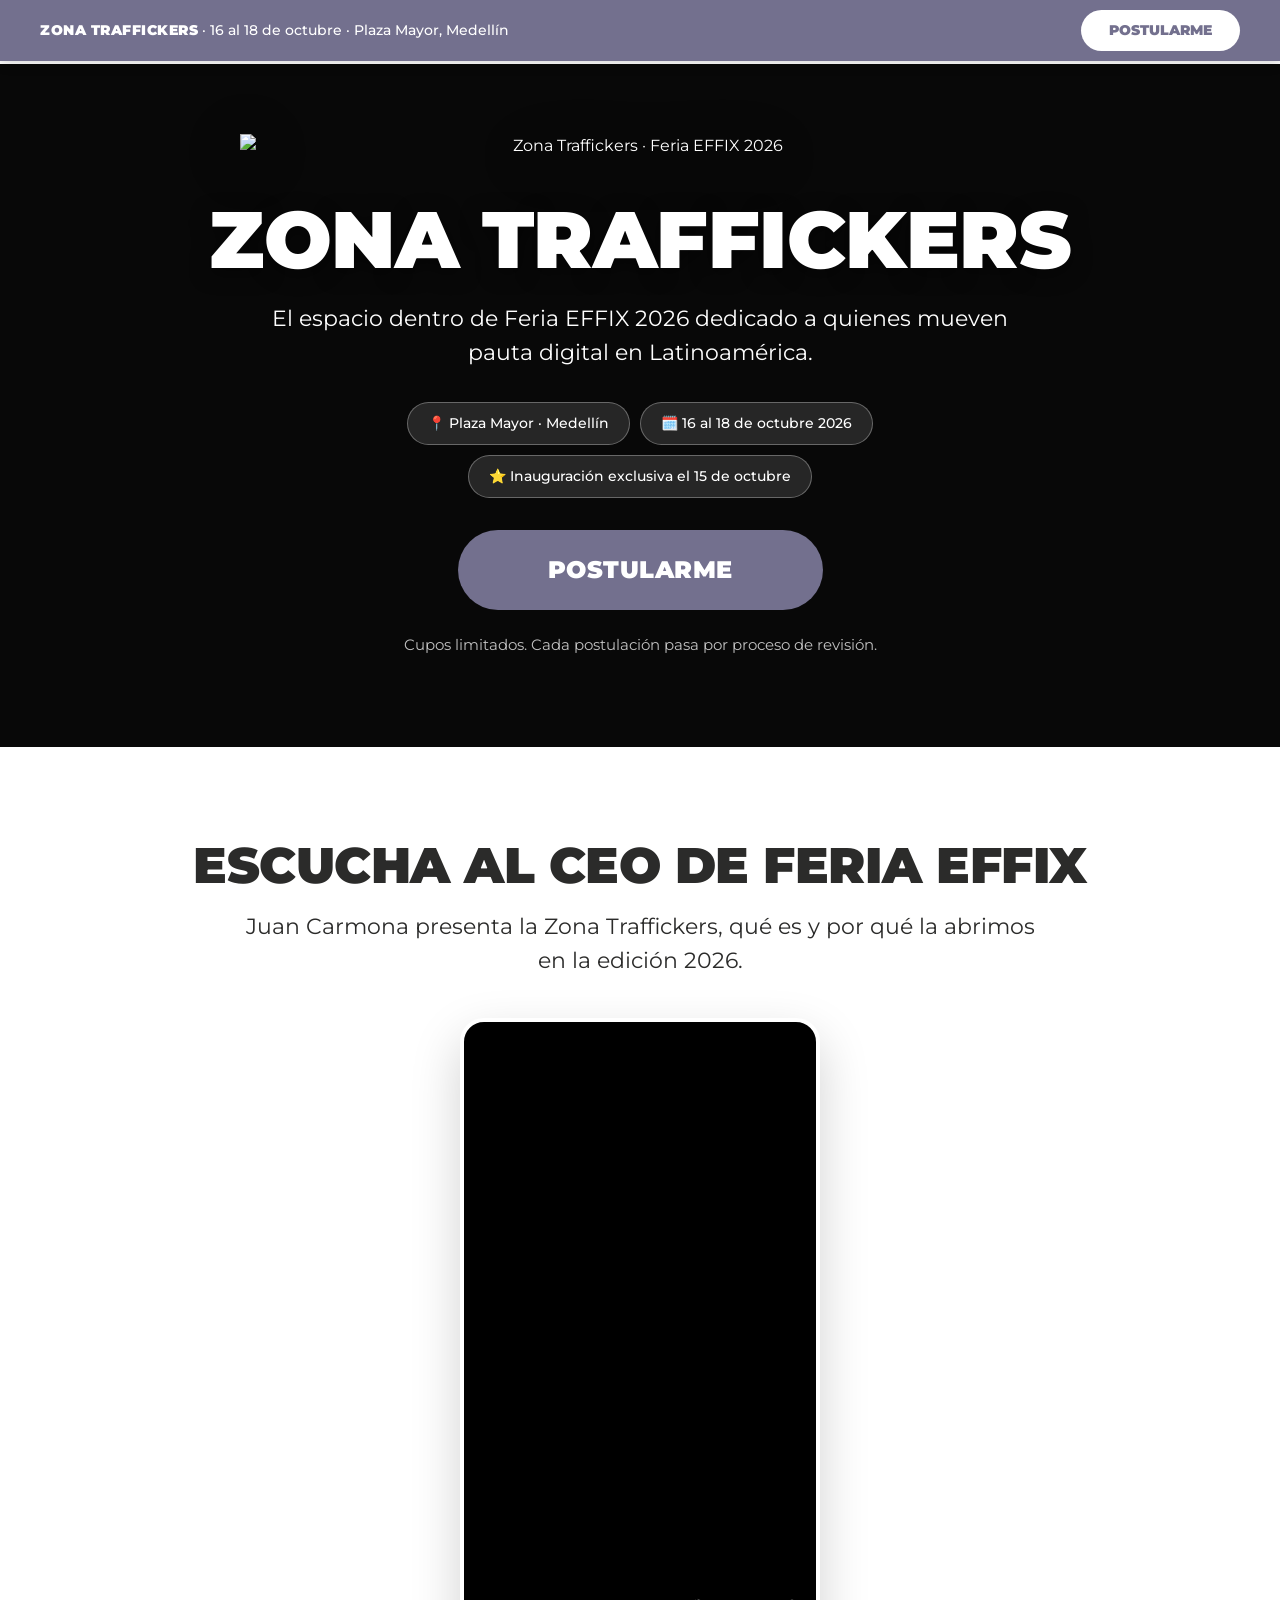
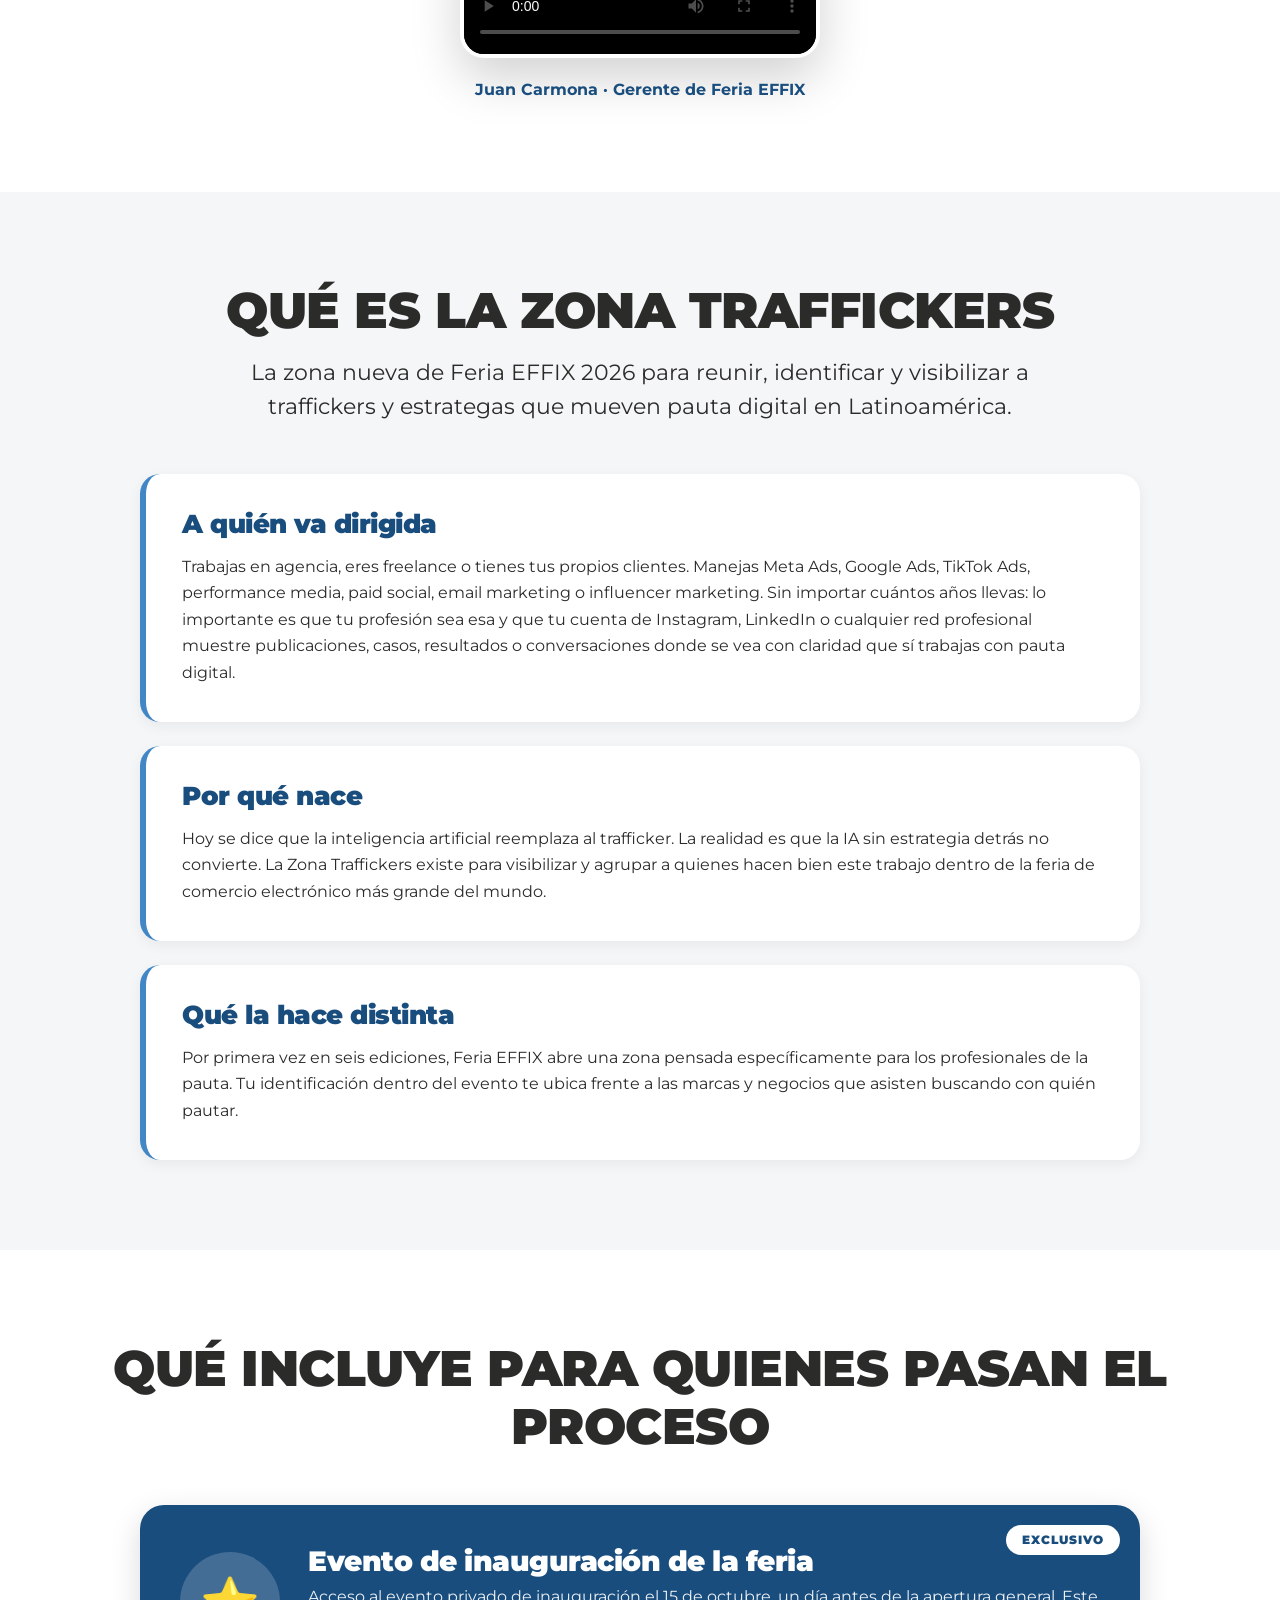
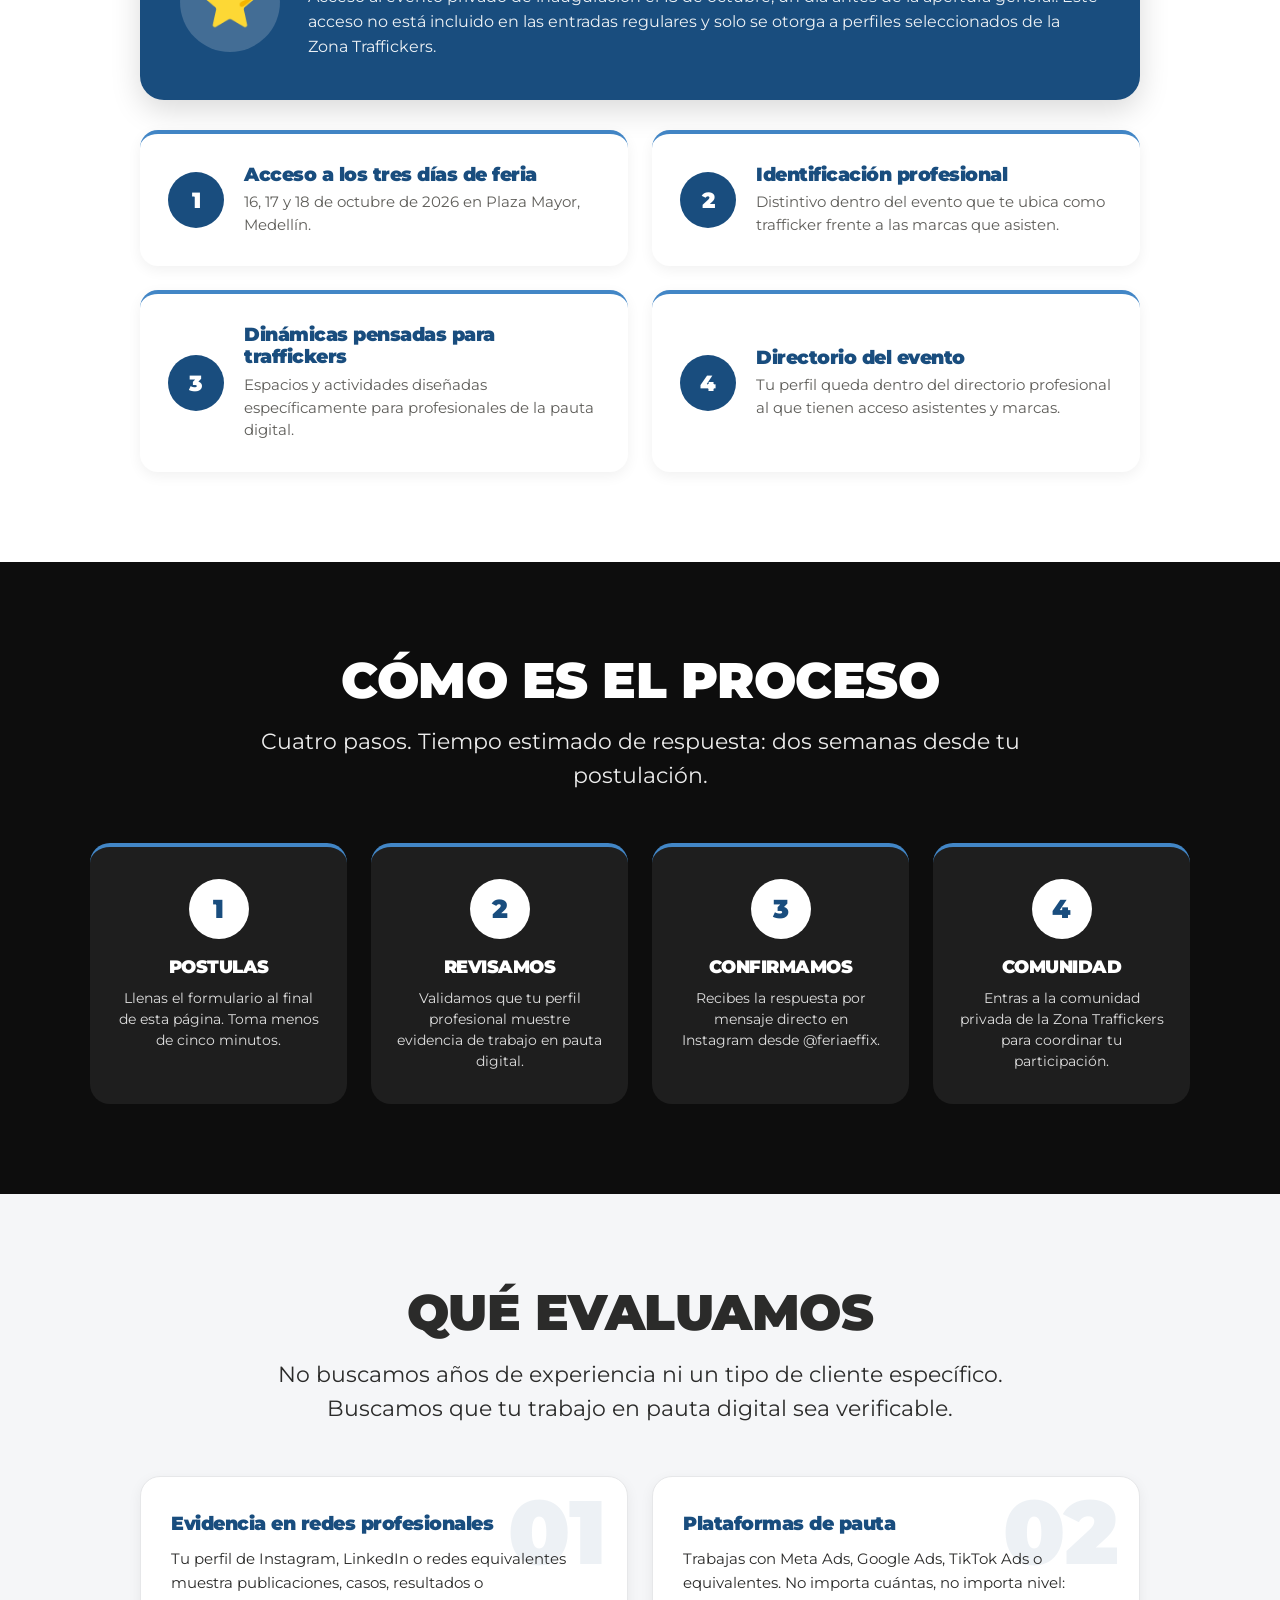
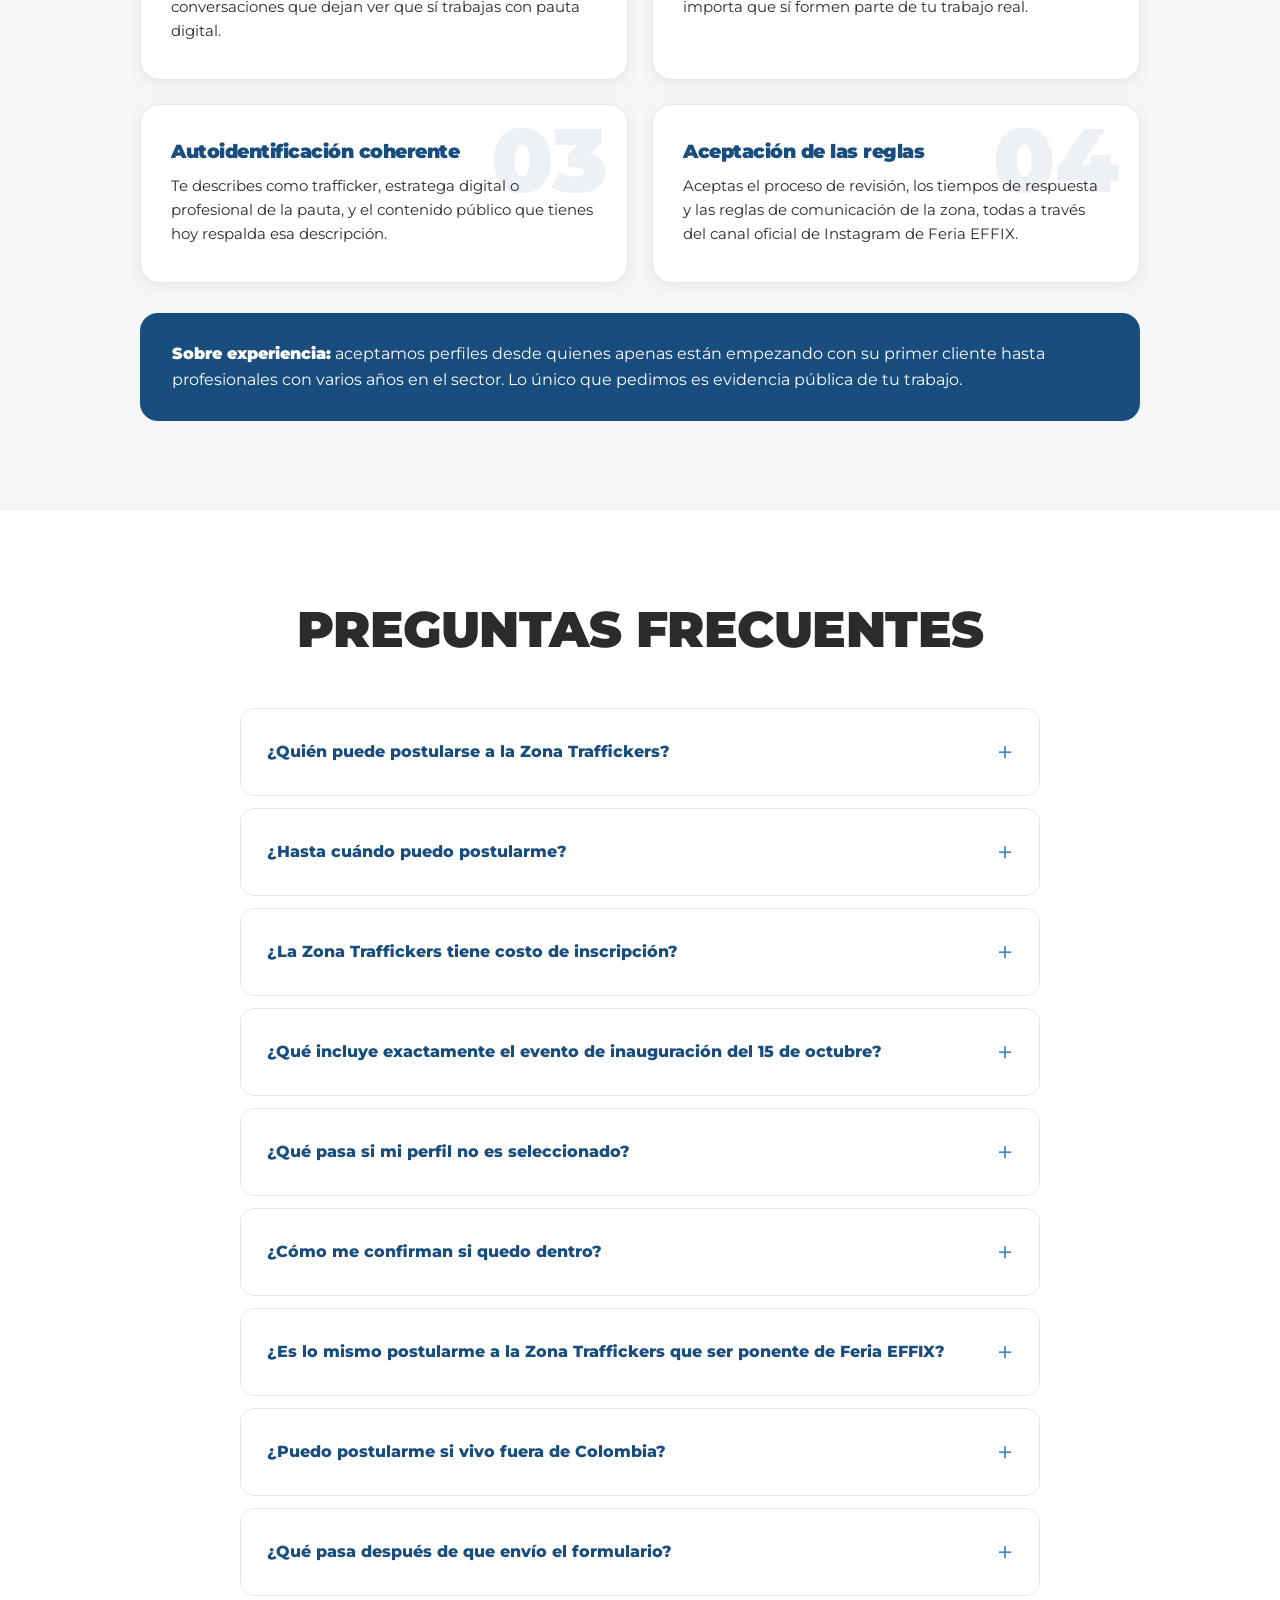
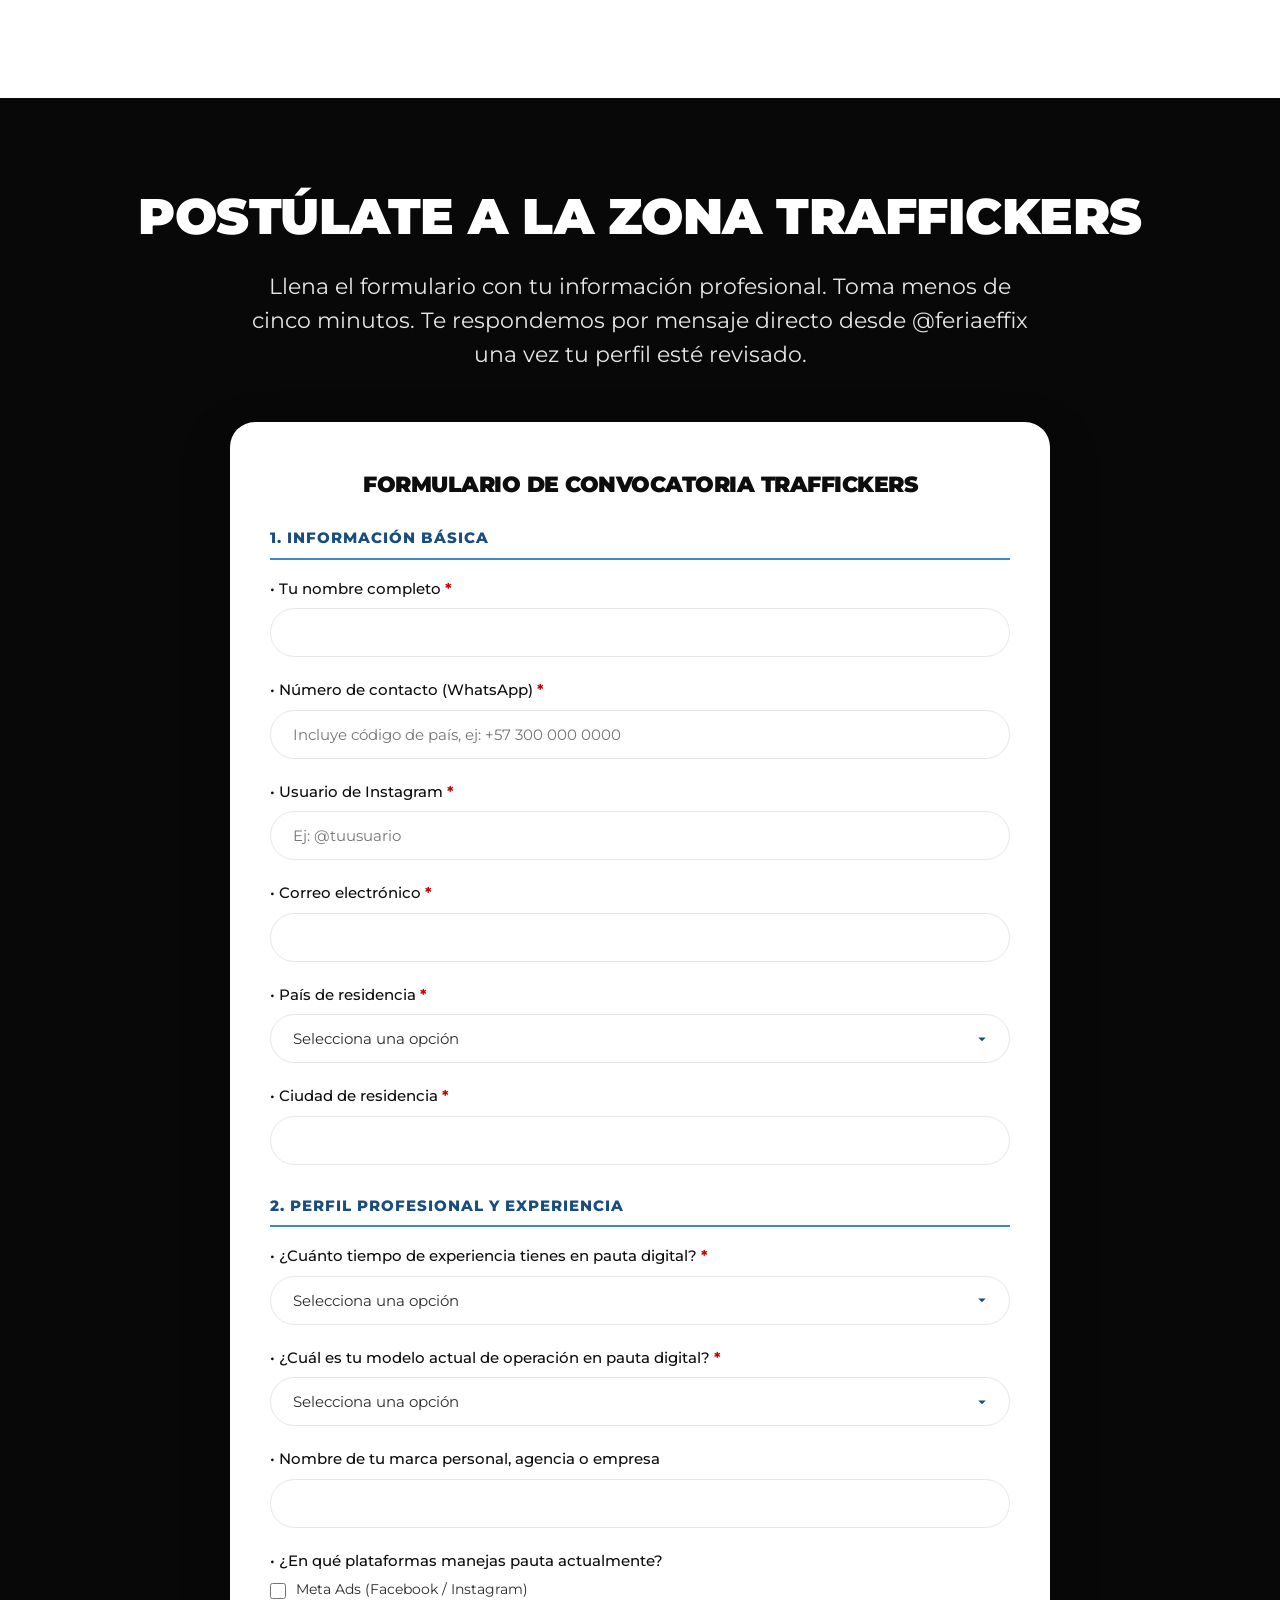
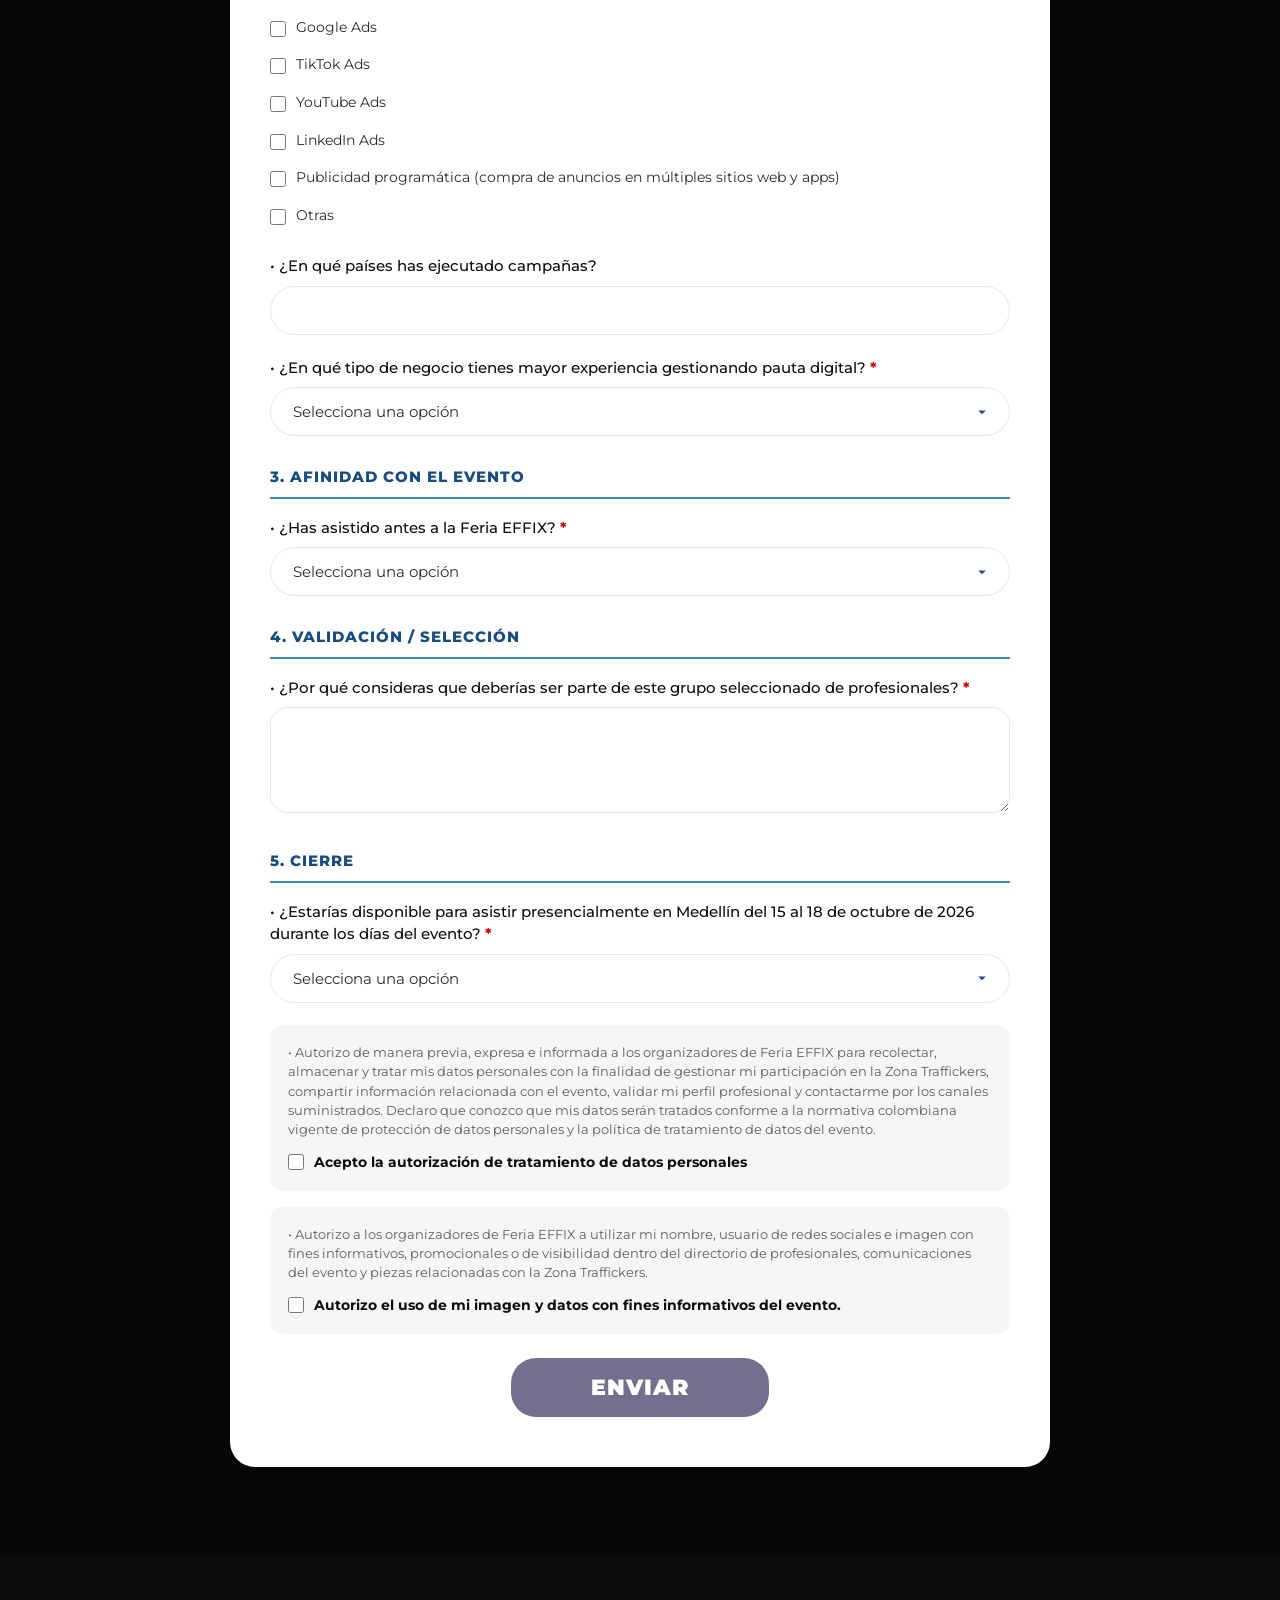
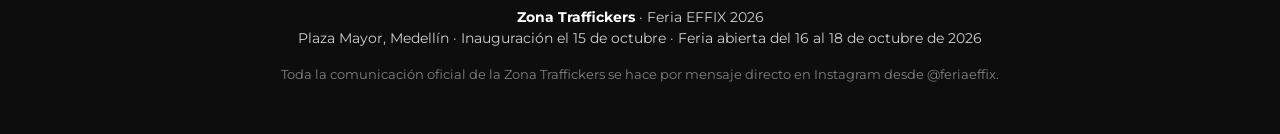
==== landing-zona-traffickers/index.html @ 2e7a47aa "Add files via upload" ====
<!DOCTYPE html>
<html lang="es">
<head>
<meta charset="UTF-8">
<meta name="viewport" content="width=device-width, initial-scale=1.0">
<title>Zona Traffickers · Feria EFFIX 2026</title>
<meta name="description" content="Zona Traffickers es el espacio dentro de Feria EFFIX 2026 dedicado a traffickers y estrategas digitales que mueven pauta en Latinoamérica. Postulación con revisión de perfil. 16 al 18 de octubre de 2026 en Plaza Mayor, Medellín, con acceso exclusivo al evento de inauguración el 15 de octubre.">

<link rel="preconnect" href="https://fonts.googleapis.com">
<link rel="preconnect" href="https://fonts.gstatic.com" crossorigin>
<link href="https://fonts.googleapis.com/css2?family=Montserrat:wght@400;500;700;800;900&display=swap" rel="stylesheet">

<style>
  :root {
    --azul-profundo: #194D7E;
    --azul-medio: #4286C6;
    --azul-noche: #263164;
    --gris-violeta: #73708E;
    --gris-violeta-hover: #595672;
    --negro: #0d0d0d;
    --blanco: #FFFFFF;
    --gris-suave: #f5f6f8;
    --gris-borde: #e6e7e9;
    --texto: #2b2b2a;
    --texto-suave: #5f5e5a;
    --textura-oscura: url("https://feriaeffix.com/wp-content/uploads/2025/08/black-18-scaled.webp");
  }

  * { box-sizing: border-box; margin: 0; padding: 0; }
  html { scroll-behavior: smooth; }

  body {
    font-family: 'Montserrat', system-ui, sans-serif;
    color: var(--texto);
    line-height: 1.5;
    background: var(--blanco);
    padding-top: 64px;
  }

  img { max-width: 100%; height: auto; display: block; }
  a { color: inherit; text-decoration: none; }

  /* ============= UTILIDADES ============= */
  .wrapper { max-width: 1140px; margin: 0 auto; padding: 0 20px; }
  .text-center { text-align: center; }

  .seccion-clara, .seccion-gris, .seccion-textura {
    padding: 90px 20px;
  }

  .seccion-clara { background: var(--blanco); color: var(--texto); }
  .seccion-gris { background: var(--gris-suave); color: var(--texto); }

  .seccion-textura {
    background-color: var(--negro);
    background-image: var(--textura-oscura);
    background-position: center center;
    background-repeat: no-repeat;
    background-size: cover;
    color: var(--blanco);
  }

  /* ============= TIPOGRAFÍA ============= */
  h1, h2, h3, h4 {
    font-family: 'Montserrat', sans-serif;
    font-weight: 900;
    line-height: 1.15;
    letter-spacing: -0.5px;
  }

  h1.hero-titulo {
    font-size: clamp(40px, 7vw, 80px);
    color: var(--blanco);
    text-align: center;
    margin-bottom: 16px;
    text-shadow: 0 4px 20px rgba(0,0,0,0.5);
  }

  h2.titulo-seccion {
    font-size: clamp(30px, 5vw, 50px);
    text-align: center;
    margin-bottom: 16px;
  }

  h2.titulo-blanco { color: var(--blanco); }

  .lead {
    font-size: clamp(17px, 1.8vw, 22px);
    font-weight: 400;
    line-height: 1.55;
    margin: 0 auto 16px;
    max-width: 800px;
    text-align: center;
  }

  .lead-blanco { color: rgba(255,255,255,0.92); }

  /* ============= STICKY CTA BAR ============= */
  .cta-fijo {
    position: fixed;
    top: 0; left: 0; right: 0;
    background: #73708E;
    z-index: 9999;
    padding: 10px 20px;
    box-shadow: 0 2px 12px rgba(0,0,0,0.18);
  }
  .cta-fijo-inner {
    max-width: 1200px; margin: 0 auto;
    display: flex; justify-content: space-between; align-items: center;
    gap: 20px;
  }
  .cta-fijo-info {
    color: var(--blanco);
    font-size: 14px;
    font-weight: 500;
    line-height: 1.3;
  }
  .cta-fijo-info strong { font-weight: 900; letter-spacing: 0.5px; }
  .cta-fijo .btn-fijo {
    background: var(--blanco);
    color: #73708E !important;
    font-weight: 900;
    font-size: 14px;
    padding: 10px 28px;
    border-radius: 100px;
    white-space: nowrap;
    border: none;
    cursor: pointer;
    transition: transform 0.2s ease, box-shadow 0.2s ease;
  }
  .cta-fijo .btn-fijo:hover {
    transform: translateY(-1px);
    box-shadow: 0 4px 12px rgba(0,0,0,0.2);
  }

  @media (max-width: 600px) {
    body { padding-top: 56px; }
    .cta-fijo { padding: 8px 16px; }
    .cta-fijo-info { font-size: 12px; }
    .cta-fijo-info .ocultar-mobile { display: none; }
    .cta-fijo .btn-fijo { font-size: 12px; padding: 8px 18px; }
  }

  /* ============= BOTONES ============= */
  .btn {
    display: inline-block;
    background: #73708E;
    color: var(--blanco) !important;
    font-family: 'Montserrat', sans-serif;
    font-weight: 900;
    font-size: 22px;
    padding: 18px 60px;
    border-radius: 100px;
    border: none;
    cursor: pointer;
    transition: background 0.3s ease, transform 0.3s ease;
    text-decoration: none;
    letter-spacing: 0.5px;
  }
  .btn:hover { background: var(--gris-violeta-hover); transform: translateY(-2px); }
  .btn-grande { padding: 22px 90px; font-size: 24px; }

  /* ============= HERO ============= */
  .hero {
    background-color: var(--negro);
    background-image: var(--textura-oscura);
    background-position: center center;
    background-repeat: no-repeat;
    background-size: cover;
    color: var(--blanco);
    padding: 70px 20px 90px;
    text-align: center;
    position: relative;
  }

  .hero::before {
    content: "";
    position: absolute;
    inset: 0;
    background: rgba(0,0,0,0.35);
    pointer-events: none;
  }

  .hero > * { position: relative; z-index: 1; }

  .hero-banner {
    max-width: 800px;
    margin: 0 auto 36px;
    filter: drop-shadow(0 10px 30px rgba(0,0,0,0.4));
  }

  .hero p.lead { color: var(--blanco); }

  .hero-tags {
    display: flex;
    flex-wrap: wrap;
    justify-content: center;
    gap: 10px;
    margin: 32px auto;
    max-width: 800px;
  }

  .hero-tag {
    background: rgba(255,255,255,0.12);
    border: 1px solid rgba(255,255,255,0.3);
    color: var(--blanco);
    padding: 10px 20px;
    border-radius: 100px;
    font-size: 14px;
    font-weight: 500;
  }

  .hero-aviso {
    margin-top: 24px;
    font-size: 15px;
    color: rgba(255,255,255,0.75);
  }

  /* ============= VIDEO (formato vertical 9:16) ============= */
  .video-wrapper {
    max-width: 360px;
    width: 100%;
    margin: 40px auto 0;
    aspect-ratio: 9/16;
    background: #000;
    border-radius: 24px;
    overflow: hidden;
    box-shadow: 0 20px 50px rgba(0,0,0,0.18);
    border: 4px solid var(--blanco);
  }

  .video-wrapper video,
  .video-wrapper iframe {
    width: 100%;
    height: 100%;
    object-fit: cover;
    border: none;
    display: block;
  }

  .video-pie {
    text-align: center;
    color: var(--azul-profundo);
    margin-top: 20px;
    font-size: 16px;
    font-weight: 700;
  }

  /* ============= QUÉ ES ============= */
  .que-es-grid {
    display: grid;
    grid-template-columns: 1fr;
    gap: 24px;
    max-width: 1000px;
    margin: 50px auto 0;
  }

  .que-es-bloque {
    background: var(--blanco);
    padding: 36px;
    border-radius: 20px;
    border-left: 6px solid var(--azul-medio);
    box-shadow: 0 4px 14px rgba(0,0,0,0.06);
    transition: transform 0.3s ease, box-shadow 0.3s ease;
  }

  .que-es-bloque:hover {
    transform: translateY(-3px);
    box-shadow: 0 10px 24px rgba(0,0,0,0.1);
  }

  .que-es-bloque h3 {
    color: var(--azul-profundo);
    font-size: clamp(22px, 2.5vw, 26px);
    margin-bottom: 14px;
  }

  .que-es-bloque p {
    font-size: 16px;
    color: var(--texto);
    line-height: 1.65;
  }

  /* ============= QUÉ INCLUYE ============= */
  .beneficio-destacado {
    max-width: 1000px;
    margin: 50px auto 30px;
    background: var(--azul-profundo);
    color: var(--blanco);
    padding: 40px;
    border-radius: 24px;
    display: flex;
    align-items: center;
    gap: 28px;
    box-shadow: 0 10px 30px rgba(0,0,0,0.15);
    position: relative;
  }

  .badge-exclusivo {
    position: absolute;
    top: 20px; right: 20px;
    background: var(--blanco);
    color: var(--azul-profundo);
    padding: 6px 16px;
    border-radius: 100px;
    font-size: 12px;
    font-weight: 900;
    letter-spacing: 1px;
    z-index: 2;
  }

  .beneficio-destacado-icono {
    flex-shrink: 0;
    width: 100px; height: 100px;
    background: rgba(255,255,255,0.18);
    border-radius: 50%;
    display: flex;
    align-items: center;
    justify-content: center;
    font-size: 48px;
  }

  .beneficio-destacado h3 {
    font-size: clamp(22px, 3vw, 28px);
    color: var(--blanco);
    margin-bottom: 8px;
  }

  .beneficio-destacado p {
    font-size: 16px;
    color: rgba(255,255,255,0.92);
    line-height: 1.55;
    margin: 0;
  }

  .beneficios-grid {
    display: grid;
    grid-template-columns: repeat(2, 1fr);
    gap: 24px;
    margin: 30px auto 0;
    max-width: 1000px;
  }

  .beneficio {
    background: var(--blanco);
    padding: 30px 28px;
    border-radius: 18px;
    display: flex;
    align-items: center;
    gap: 20px;
    box-shadow: 0 4px 14px rgba(0,0,0,0.06);
    border-top: 4px solid var(--azul-medio);
    transition: transform 0.3s ease, box-shadow 0.3s ease;
  }

  .beneficio:hover {
    transform: translateY(-4px);
    box-shadow: 0 10px 24px rgba(0,0,0,0.1);
  }

  .beneficio-num {
    flex-shrink: 0;
    width: 56px; height: 56px;
    background: var(--azul-profundo);
    color: var(--blanco);
    border-radius: 50%;
    display: flex;
    align-items: center;
    justify-content: center;
    font-weight: 900;
    font-size: 22px;
  }

  .beneficio-texto h3 {
    font-size: 19px;
    color: var(--azul-profundo);
    margin-bottom: 6px;
  }

  .beneficio-texto p {
    font-size: 15px;
    color: var(--texto-suave);
    margin: 0;
    line-height: 1.5;
  }

  /* ============= PROCESO ============= */
  .proceso-grid {
    display: grid;
    grid-template-columns: repeat(4, 1fr);
    gap: 24px;
    margin: 50px auto 0;
    max-width: 1100px;
  }

  .proceso-paso {
    background: rgba(255,255,255,0.07);
    padding: 32px 24px;
    border-radius: 20px;
    text-align: center;
    border-top: 4px solid var(--azul-medio);
  }

  .proceso-paso .num {
    display: inline-block;
    width: 60px; height: 60px;
    line-height: 60px;
    border-radius: 50%;
    background: var(--blanco);
    color: var(--azul-profundo);
    font-weight: 900;
    font-size: 26px;
    margin-bottom: 18px;
  }

  .proceso-paso h3 {
    font-size: 18px;
    color: var(--blanco);
    margin-bottom: 10px;
  }

  .proceso-paso p {
    font-size: 14px;
    color: rgba(255,255,255,0.85);
    line-height: 1.5;
  }

  /* ============= QUÉ EVALUAMOS (CARDS VISUALES) ============= */
  .evaluamos-grid {
    display: grid;
    grid-template-columns: repeat(2, 1fr);
    gap: 24px;
    max-width: 1000px;
    margin: 50px auto 0;
  }

  .evaluamos-card {
    background: var(--blanco);
    border-radius: 20px;
    padding: 36px 30px;
    position: relative;
    box-shadow: 0 4px 14px rgba(0,0,0,0.06);
    border: 1px solid var(--gris-borde);
    transition: transform 0.3s ease, box-shadow 0.3s ease;
    overflow: hidden;
  }

  .evaluamos-card:hover {
    transform: translateY(-4px);
    box-shadow: 0 12px 30px rgba(0,0,0,0.1);
  }

  .evaluamos-card .marca {
    font-family: 'Montserrat', sans-serif;
    font-size: 90px;
    font-weight: 900;
    color: rgba(25, 77, 126, 0.08);
    line-height: 1;
    position: absolute;
    top: 10px; right: 20px;
  }

  .evaluamos-card h3 {
    font-size: 19px;
    color: var(--azul-profundo);
    margin-bottom: 12px;
    position: relative;
    z-index: 1;
  }

  .evaluamos-card p {
    font-size: 15px;
    color: var(--texto);
    line-height: 1.6;
    position: relative;
    z-index: 1;
    margin: 0;
  }

  .evaluamos-aviso {
    background: var(--azul-profundo);
    color: var(--blanco);
    padding: 28px 32px;
    border-radius: 18px;
    max-width: 1000px;
    margin: 30px auto 0;
    font-size: 16px;
    line-height: 1.6;
  }

  .evaluamos-aviso strong { font-weight: 900; }

  /* ============= FAQ ============= */
  .faq-wrapper {
    max-width: 800px;
    margin: 50px auto 0;
  }

  .faq-item {
    background: var(--blanco);
    border: 1px solid var(--gris-borde);
    border-radius: 14px;
    margin-bottom: 12px;
    overflow: hidden;
    transition: box-shadow 0.2s ease;
  }

  .faq-item:hover { box-shadow: 0 4px 12px rgba(0,0,0,0.08); }

  .faq-item[open] {
    border-color: var(--azul-medio);
    box-shadow: 0 4px 12px rgba(0,0,0,0.08);
  }

  .faq-pregunta {
    padding: 22px 26px;
    cursor: pointer;
    font-weight: 800;
    font-size: 16px;
    color: var(--azul-profundo);
    display: flex;
    justify-content: space-between;
    align-items: center;
    user-select: none;
    list-style: none;
  }

  .faq-pregunta::-webkit-details-marker { display: none; }

  .faq-pregunta:after {
    content: "+";
    font-size: 28px;
    font-weight: 400;
    color: var(--azul-medio);
    transition: transform 0.3s ease;
    margin-left: 16px;
    flex-shrink: 0;
  }

  .faq-item[open] .faq-pregunta:after { transform: rotate(45deg); }

  .faq-respuesta {
    padding: 0 26px 26px;
    font-size: 15px;
    color: var(--texto-suave);
    line-height: 1.65;
  }

  /* ============= CTA FINAL + FORMULARIO ============= */
  .cta-final {
    background-color: var(--negro);
    background-image: var(--textura-oscura);
    background-position: center center;
    background-repeat: no-repeat;
    background-size: cover;
    color: var(--blanco);
    padding: 90px 20px;
    position: relative;
  }

  .cta-final::before {
    content: "";
    position: absolute;
    inset: 0;
    background: rgba(0,0,0,0.4);
    pointer-events: none;
  }

  .cta-final > * { position: relative; z-index: 1; }

  .cta-final h2 { color: var(--blanco); margin-bottom: 24px; text-align: center; }
  .cta-final .lead { color: rgba(255,255,255,0.9); }

  /* ============= FORMULARIO ============= */
  .formulario-wrapper {
    background: var(--blanco);
    max-width: 820px;
    margin: 50px auto 0;
    padding: 50px 40px;
    border-radius: 25px;
    box-shadow: 0 20px 50px rgba(0,0,0,0.25);
    color: var(--texto);
  }

  .formulario-wrapper h3.form-titulo {
    text-align: center;
    color: var(--negro);
    font-size: 22px;
    font-weight: 900;
    margin-bottom: 30px;
  }

  .form-seccion-titulo {
    color: var(--azul-profundo);
    font-size: 15px;
    font-weight: 800;
    letter-spacing: 1px;
    text-transform: uppercase;
    margin: 30px 0 18px;
    padding-bottom: 8px;
    border-bottom: 2px solid var(--azul-medio);
  }
  .form-seccion-titulo:first-child { margin-top: 0; }

  .form-grupo {
    margin-bottom: 22px;
  }

  .form-grupo label {
    display: block;
    color: var(--negro);
    font-size: 15px;
    font-weight: 500;
    margin-bottom: 8px;
  }

  .form-grupo .obligatorio { color: #c00; font-weight: 700; }

  .form-grupo input[type="text"],
  .form-grupo input[type="tel"],
  .form-grupo input[type="email"],
  .form-grupo select,
  .form-grupo textarea {
    width: 100%;
    background: var(--blanco);
    border: 1px solid var(--gris-borde);
    border-radius: 25px;
    padding: 14px 22px;
    font-family: 'Montserrat', sans-serif;
    font-size: 15px;
    color: var(--texto);
    outline: none;
    transition: border-color 0.2s ease, box-shadow 0.2s ease;
  }

  .form-grupo input:focus,
  .form-grupo select:focus,
  .form-grupo textarea:focus {
    border-color: var(--azul-medio);
    box-shadow: 0 0 0 3px rgba(66,134,198,0.15);
  }

  .form-grupo textarea {
    resize: vertical;
    min-height: 90px;
    border-radius: 18px;
  }

  .form-grupo select {
    appearance: none;
    -webkit-appearance: none;
    background-image: url("data:image/svg+xml;charset=UTF-8,%3csvg xmlns='http://www.w3.org/2000/svg' viewBox='0 0 24 24' fill='%23194D7E'%3e%3cpath d='M7 10l5 5 5-5z'/%3e%3c/svg%3e");
    background-repeat: no-repeat;
    background-position: right 18px center;
    background-size: 18px;
    padding-right: 50px;
  }

  .form-grupo .checkboxes {
    display: flex;
    flex-direction: column;
    gap: 10px;
    margin-top: 8px;
  }

  .form-grupo .checkboxes label {
    font-size: 14px;
    font-weight: 400;
    color: var(--texto);
    display: flex;
    align-items: flex-start;
    gap: 10px;
    cursor: pointer;
    line-height: 1.4;
  }

  .form-grupo .checkboxes input[type="checkbox"] {
    margin-top: 3px;
    width: 16px; height: 16px;
    accent-color: var(--azul-profundo);
    flex-shrink: 0;
  }

  .form-aceptacion {
    background: var(--gris-suave);
    padding: 18px;
    border-radius: 12px;
    margin-bottom: 16px;
    font-size: 12.5px;
    color: var(--texto-suave);
    line-height: 1.55;
  }

  .form-aceptacion label.acepto {
    display: flex;
    align-items: flex-start;
    gap: 10px;
    margin-top: 12px;
    font-weight: 700;
    color: var(--negro);
    font-size: 13.5px;
    cursor: pointer;
  }

  .form-aceptacion input[type="checkbox"] {
    margin-top: 2px;
    width: 16px; height: 16px;
    accent-color: var(--azul-profundo);
    flex-shrink: 0;
  }

  .form-submit {
    margin-top: 24px;
    text-align: center;
  }

  .form-submit button {
    background: #73708E;
    color: var(--blanco);
    font-family: 'Montserrat', sans-serif;
    font-size: 22px;
    font-weight: 900;
    border: none;
    border-radius: 25px;
    padding: 16px 80px;
    cursor: pointer;
    letter-spacing: 1px;
    transition: background 0.3s ease, transform 0.2s ease;
  }

  .form-submit button:hover {
    background: var(--gris-violeta-hover);
    transform: translateY(-2px);
  }

  /* ============= PIE ============= */
  .pie {
    background: var(--negro);
    color: rgba(255,255,255,0.8);
    text-align: center;
    padding: 50px 20px;
    font-size: 14px;
  }

  .pie strong { color: var(--blanco); }

  /* ============= RESPONSIVE ============= */
  @media (max-width: 900px) {
    .beneficios-grid { grid-template-columns: 1fr; }
    .proceso-grid { grid-template-columns: repeat(2, 1fr); }
    .evaluamos-grid { grid-template-columns: 1fr; }
    .seccion-clara, .seccion-gris, .seccion-textura { padding: 70px 20px; }
    .beneficio-destacado { flex-direction: column; text-align: center; gap: 18px; }
    .btn { font-size: 18px; padding: 16px 40px; }
    .btn-grande { padding: 20px 60px; font-size: 20px; }
    .formulario-wrapper { padding: 40px 28px; }
  }

  @media (max-width: 600px) {
    .proceso-grid { grid-template-columns: 1fr; }
    .seccion-clara, .seccion-gris, .seccion-textura { padding: 60px 16px; }
    .que-es-bloque { padding: 28px; }
    .evaluamos-card { padding: 28px 22px; }
    .beneficio-destacado { padding: 30px 22px; }
    .badge-exclusivo { font-size: 10px; padding: 5px 12px; }
    .formulario-wrapper { padding: 32px 20px; }
    .form-submit button { font-size: 18px; padding: 14px 50px; width: 100%; }
  }
</style>
</head>

<body>

<!-- =========================================
     STICKY CTA BAR
     ========================================= -->
<header class="cta-fijo">
  <div class="cta-fijo-inner">
    <div class="cta-fijo-info">
      <strong>ZONA TRAFFICKERS</strong>
      <span class="ocultar-mobile"> · 16 al 18 de octubre · Plaza Mayor, Medellín</span>
    </div>
    <a href="#postular" class="btn-fijo">POSTULARME</a>
  </div>
</header>

<!-- =========================================
     HERO
     ========================================= -->
<section class="hero">
  <div class="wrapper">

    <img class="hero-banner"
         src="https://feriaeffix.com/wp-content/uploads/2026/04/trafickers-feria-effix.webp"
         alt="Zona Traffickers · Feria EFFIX 2026">

    <h1 class="hero-titulo">ZONA TRAFFICKERS</h1>

    <p class="lead">
      El espacio dentro de Feria EFFIX 2026 dedicado a quienes mueven pauta digital
      en Latinoamérica.
    </p>

    <div class="hero-tags">
      <span class="hero-tag">📍 Plaza Mayor · Medellín</span>
      <span class="hero-tag">🗓️ 16 al 18 de octubre 2026</span>
      <span class="hero-tag">⭐ Inauguración exclusiva el 15 de octubre</span>
    </div>

    <a href="#postular" class="btn btn-grande">POSTULARME</a>

    <p class="hero-aviso">
      Cupos limitados. Cada postulación pasa por proceso de revisión.
    </p>

  </div>
</section>


<!-- =========================================
     VIDEO DEL CEO (formato vertical 9:16)
     ========================================= -->
<section class="seccion-clara">
  <div class="wrapper">

    <h2 class="titulo-seccion">ESCUCHA AL CEO DE FERIA EFFIX</h2>
    <p class="lead">
      Juan Carmona presenta la Zona Traffickers, qué es y por qué la abrimos
      en la edición 2026.
    </p>

    <!--
      ===== INSTRUCCIÓN PARA MELISA =====
      Cuando se monte la landing en el dominio oficial:
      1. Subir el archivo "video-juan-zona-traffickers.mp4" a la biblioteca de
         medios de WordPress.
      2. Reemplazar el src del <source> abajo por la URL pública del video
         (ej: https://feriaeffix.com/wp-content/uploads/2026/05/...mp4).

      Para revisar localmente esta landing, el video debe estar en la misma
      carpeta que este HTML con el nombre "video-juan-zona-traffickers.mp4".
      El video es formato vertical 9:16 (reel de Instagram).
    -->
    <div class="video-wrapper">
      <video controls preload="metadata" playsinline
             poster="https://feriaeffix.com/wp-content/uploads/2026/04/trafickers-feria-effix.webp">
        <source src="./video-juan-zona-traffickers.mp4" type="video/mp4">
        Tu navegador no soporta este video. Puedes verlo en
        <a href="https://www.instagram.com/feriaeffix/" target="_blank">@feriaeffix</a>.
      </video>
    </div>

    <p class="video-pie">Juan Carmona · Gerente de Feria EFFIX</p>

  </div>
</section>


<!-- =========================================
     QUÉ ES
     ========================================= -->
<section class="seccion-gris">
  <div class="wrapper">

    <h2 class="titulo-seccion">QUÉ ES LA ZONA TRAFFICKERS</h2>

    <p class="lead">
      La zona nueva de Feria EFFIX 2026 para reunir, identificar y visibilizar a
      traffickers y estrategas que mueven pauta digital en Latinoamérica.
    </p>

    <div class="que-es-grid">

      <div class="que-es-bloque">
        <h3>A quién va dirigida</h3>
        <p>
          Trabajas en agencia, eres freelance o tienes tus propios clientes. Manejas
          Meta Ads, Google Ads, TikTok Ads, performance media, paid social, email
          marketing o influencer marketing. Sin importar cuántos años llevas: lo
          importante es que tu profesión sea esa y que tu cuenta de Instagram,
          LinkedIn o cualquier red profesional muestre publicaciones, casos,
          resultados o conversaciones donde se vea con claridad que sí trabajas
          con pauta digital.
        </p>
      </div>

      <div class="que-es-bloque">
        <h3>Por qué nace</h3>
        <p>
          Hoy se dice que la inteligencia artificial reemplaza al trafficker. La
          realidad es que la IA sin estrategia detrás no convierte. La Zona
          Traffickers existe para visibilizar y agrupar a quienes hacen bien este
          trabajo dentro de la feria de comercio electrónico más grande del mundo.
        </p>
      </div>

      <div class="que-es-bloque">
        <h3>Qué la hace distinta</h3>
        <p>
          Por primera vez en seis ediciones, Feria EFFIX abre una zona pensada
          específicamente para los profesionales de la pauta. Tu identificación
          dentro del evento te ubica frente a las marcas y negocios que asisten
          buscando con quién pautar.
        </p>
      </div>

    </div>
  </div>
</section>


<!-- =========================================
     QUÉ INCLUYE
     ========================================= -->
<section class="seccion-clara">
  <div class="wrapper">

    <h2 class="titulo-seccion">QUÉ INCLUYE PARA QUIENES PASAN EL PROCESO</h2>

    <div class="beneficio-destacado">
      <span class="badge-exclusivo">EXCLUSIVO</span>
      <div class="beneficio-destacado-icono">⭐</div>
      <div>
        <h3>Evento de inauguración de la feria</h3>
        <p>
          Acceso al evento privado de inauguración el 15 de octubre, un día antes
          de la apertura general. Este acceso no está incluido en las entradas
          regulares y solo se otorga a perfiles seleccionados de la Zona Traffickers.
        </p>
      </div>
    </div>

    <div class="beneficios-grid">

      <div class="beneficio">
        <div class="beneficio-num">1</div>
        <div class="beneficio-texto">
          <h3>Acceso a los tres días de feria</h3>
          <p>16, 17 y 18 de octubre de 2026 en Plaza Mayor, Medellín.</p>
        </div>
      </div>

      <div class="beneficio">
        <div class="beneficio-num">2</div>
        <div class="beneficio-texto">
          <h3>Identificación profesional</h3>
          <p>Distintivo dentro del evento que te ubica como trafficker frente a
            las marcas que asisten.</p>
        </div>
      </div>

      <div class="beneficio">
        <div class="beneficio-num">3</div>
        <div class="beneficio-texto">
          <h3>Dinámicas pensadas para traffickers</h3>
          <p>Espacios y actividades diseñadas específicamente para profesionales
            de la pauta digital.</p>
        </div>
      </div>

      <div class="beneficio">
        <div class="beneficio-num">4</div>
        <div class="beneficio-texto">
          <h3>Directorio del evento</h3>
          <p>Tu perfil queda dentro del directorio profesional al que tienen
            acceso asistentes y marcas.</p>
        </div>
      </div>

    </div>
  </div>
</section>


<!-- =========================================
     PROCESO
     ========================================= -->
<section class="seccion-textura">
  <div class="wrapper">

    <h2 class="titulo-seccion titulo-blanco">CÓMO ES EL PROCESO</h2>
    <p class="lead lead-blanco">
      Cuatro pasos. Tiempo estimado de respuesta: dos semanas desde tu postulación.
    </p>

    <div class="proceso-grid">

      <div class="proceso-paso">
        <div class="num">1</div>
        <h3>POSTULAS</h3>
        <p>Llenas el formulario al final de esta página. Toma menos de cinco minutos.</p>
      </div>

      <div class="proceso-paso">
        <div class="num">2</div>
        <h3>REVISAMOS</h3>
        <p>Validamos que tu perfil profesional muestre evidencia de trabajo en
          pauta digital.</p>
      </div>

      <div class="proceso-paso">
        <div class="num">3</div>
        <h3>CONFIRMAMOS</h3>
        <p>Recibes la respuesta por mensaje directo en Instagram desde @feriaeffix.</p>
      </div>

      <div class="proceso-paso">
        <div class="num">4</div>
        <h3>COMUNIDAD</h3>
        <p>Entras a la comunidad privada de la Zona Traffickers para coordinar
          tu participación.</p>
      </div>

    </div>
  </div>
</section>


<!-- =========================================
     QUÉ EVALUAMOS
     ========================================= -->
<section class="seccion-gris">
  <div class="wrapper">

    <h2 class="titulo-seccion">QUÉ EVALUAMOS</h2>
    <p class="lead">
      No buscamos años de experiencia ni un tipo de cliente específico. Buscamos
      que tu trabajo en pauta digital sea verificable.
    </p>

    <div class="evaluamos-grid">

      <div class="evaluamos-card">
        <div class="marca">01</div>
        <h3>Evidencia en redes profesionales</h3>
        <p>
          Tu perfil de Instagram, LinkedIn o redes equivalentes muestra
          publicaciones, casos, resultados o conversaciones que dejan ver que sí
          trabajas con pauta digital.
        </p>
      </div>

      <div class="evaluamos-card">
        <div class="marca">02</div>
        <h3>Plataformas de pauta</h3>
        <p>
          Trabajas con Meta Ads, Google Ads, TikTok Ads o equivalentes. No importa
          cuántas, no importa nivel: importa que sí formen parte de tu trabajo
          real.
        </p>
      </div>

      <div class="evaluamos-card">
        <div class="marca">03</div>
        <h3>Autoidentificación coherente</h3>
        <p>
          Te describes como trafficker, estratega digital o profesional de la
          pauta, y el contenido público que tienes hoy respalda esa descripción.
        </p>
      </div>

      <div class="evaluamos-card">
        <div class="marca">04</div>
        <h3>Aceptación de las reglas</h3>
        <p>
          Aceptas el proceso de revisión, los tiempos de respuesta y las reglas
          de comunicación de la zona, todas a través del canal oficial de
          Instagram de Feria EFFIX.
        </p>
      </div>

    </div>

    <div class="evaluamos-aviso">
      <strong>Sobre experiencia:</strong> aceptamos perfiles desde quienes apenas
      están empezando con su primer cliente hasta profesionales con varios años
      en el sector. Lo único que pedimos es evidencia pública de tu trabajo.
    </div>

  </div>
</section>


<!-- =========================================
     FAQ
     ========================================= -->
<section class="seccion-clara">
  <div class="wrapper">

    <h2 class="titulo-seccion">PREGUNTAS FRECUENTES</h2>

    <div class="faq-wrapper">

      <details class="faq-item">
        <summary class="faq-pregunta">¿Quién puede postularse a la Zona Traffickers?</summary>
        <div class="faq-respuesta">
          Cualquier persona en Colombia o Latinoamérica que se dedique a la pauta
          digital o a la estrategia de campañas, sin importar los años de
          experiencia ni el tipo de cliente que maneje. Lo que evaluamos es la
          evidencia pública de tu trabajo en redes profesionales.
        </div>
      </details>

      <details class="faq-item">
        <summary class="faq-pregunta">¿Hasta cuándo puedo postularme?</summary>
        <div class="faq-respuesta">
          La convocatoria está abierta hasta agotar cupos. Los cupos son limitados
          y el cierre se anuncia con anticipación en el Instagram oficial de
          @feriaeffix.
        </div>
      </details>

      <details class="faq-item">
        <summary class="faq-pregunta">¿La Zona Traffickers tiene costo de inscripción?</summary>
        <div class="faq-respuesta">
          La postulación no tiene costo de inscripción. La selección depende del
          proceso de revisión que aplicamos a cada perfil postulado.
        </div>
      </details>

      <details class="faq-item">
        <summary class="faq-pregunta">¿Qué incluye exactamente el evento de inauguración del 15 de octubre?</summary>
        <div class="faq-respuesta">
          Es el evento privado de apertura de la feria, un día antes de la apertura
          al público general. No está incluido en las entradas regulares y solo se
          otorga a perfiles seleccionados de la Zona Traffickers. Los detalles de
          agenda, hora y lugar se comparten dentro de la comunidad privada de
          WhatsApp una vez tu postulación esté aprobada.
        </div>
      </details>

      <details class="faq-item">
        <summary class="faq-pregunta">¿Qué pasa si mi perfil no es seleccionado?</summary>
        <div class="faq-respuesta">
          Recibirás un mensaje directo desde @feriaeffix informándote del resultado.
          La inscripción a Feria EFFIX como público general sigue disponible a
          través de los canales oficiales en feriaeffix.com.
        </div>
      </details>

      <details class="faq-item">
        <summary class="faq-pregunta">¿Cómo me confirman si quedo dentro?</summary>
        <div class="faq-respuesta">
          Toda la comunicación se hace por mensaje directo en Instagram desde
          @feriaeffix. Si tu perfil queda aprobado, recibirás el enlace a la
          comunidad privada en WhatsApp donde compartimos logística, dinámicas y
          actualizaciones previas al evento.
        </div>
      </details>

      <details class="faq-item">
        <summary class="faq-pregunta">¿Es lo mismo postularme a la Zona Traffickers que ser ponente de Feria EFFIX?</summary>
        <div class="faq-respuesta">
          No. La Zona Traffickers es un espacio para asistir a la feria,
          identificarte como trafficker dentro del evento y participar de las
          dinámicas pensadas para profesionales de la pauta. Las convocatorias de
          ponentes son canales independientes que se gestionan por separado.
        </div>
      </details>

      <details class="faq-item">
        <summary class="faq-pregunta">¿Puedo postularme si vivo fuera de Colombia?</summary>
        <div class="faq-respuesta">
          Sí. La convocatoria está abierta a traffickers de toda Latinoamérica.
          Ten presente que el evento se realiza en Plaza Mayor, Medellín, y los
          costos de viaje y hospedaje son responsabilidad de cada asistente.
        </div>
      </details>

      <details class="faq-item">
        <summary class="faq-pregunta">¿Qué pasa después de que envío el formulario?</summary>
        <div class="faq-respuesta">
          Recibirás una confirmación automática por mensaje directo de @feriaeffix
          indicando que tu postulación fue recibida. El proceso de revisión toma
          entre una y dos semanas. Cuando tu perfil esté evaluado, te respondemos
          por el mismo medio con los siguientes pasos.
        </div>
      </details>

    </div>

  </div>
</section>


<!-- =========================================
     CTA FINAL + FORMULARIO COMPLETO
     ========================================= -->
<section class="cta-final" id="postular">
  <div class="wrapper">

    <h2 class="titulo-seccion titulo-blanco">POSTÚLATE A LA ZONA TRAFFICKERS</h2>

    <p class="lead lead-blanco">
      Llena el formulario con tu información profesional. Toma menos de cinco
      minutos. Te respondemos por mensaje directo desde @feriaeffix una vez tu
      perfil esté revisado.
    </p>

    <!--
      ===== INSTRUCCIÓN PARA MELISA =====
      Este formulario es una réplica visual del que ya está montado en
      feriaeffix.com/traffickers/ (form ID acb757b en Elementor).

      OPCIÓN A · Reemplazar este bloque <form> por el widget de Elementor que ya
      tienes configurado, conservando toda su lógica, integraciones y validaciones.

      OPCIÓN B · Mantener este HTML y configurar el atributo `action` del <form>
      hacia el endpoint que prefieras. En ese caso, las validaciones de Elementor
      no aplicarán y habría que reconectar las integraciones.

      La OPCIÓN A es la recomendada. Este HTML solo está aquí para que la página
      se vea completa en preview.
    -->

    <div class="formulario-wrapper">

      <h3 class="form-titulo">FORMULARIO DE CONVOCATORIA TRAFFICKERS</h3>

      <form name="Formulario Traffickers Feria Effix" method="post" action="">

        <!-- ============= SECCIÓN 1 ============= -->
        <div class="form-seccion-titulo">1. Información básica</div>

        <div class="form-grupo">
          <label>• Tu nombre completo <span class="obligatorio">*</span></label>
          <input type="text" name="nombre" required>
        </div>

        <div class="form-grupo">
          <label>• Número de contacto (WhatsApp) <span class="obligatorio">*</span></label>
          <input type="tel" name="whatsapp" placeholder="Incluye código de país, ej: +57 300 000 0000" required>
        </div>

        <div class="form-grupo">
          <label>• Usuario de Instagram <span class="obligatorio">*</span></label>
          <input type="text" name="instagram" placeholder="Ej: @tuusuario" required>
        </div>

        <div class="form-grupo">
          <label>• Correo electrónico <span class="obligatorio">*</span></label>
          <input type="email" name="correo" required>
        </div>

        <div class="form-grupo">
          <label>• País de residencia <span class="obligatorio">*</span></label>
          <select name="pais" required>
            <option value="">Selecciona una opción</option>
            <option value="colombia">Colombia</option>
            <option value="argentina">Argentina</option>
            <option value="bolivia">Bolivia</option>
            <option value="brasil">Brasil</option>
            <option value="chile">Chile</option>
            <option value="costa-rica">Costa Rica</option>
            <option value="cuba">Cuba</option>
            <option value="ecuador">Ecuador</option>
            <option value="el-salvador">El Salvador</option>
            <option value="espana">España</option>
            <option value="estados-unidos">Estados Unidos</option>
            <option value="guatemala">Guatemala</option>
            <option value="honduras">Honduras</option>
            <option value="mexico">México</option>
            <option value="nicaragua">Nicaragua</option>
            <option value="panama">Panamá</option>
            <option value="paraguay">Paraguay</option>
            <option value="peru">Perú</option>
            <option value="puerto-rico">Puerto Rico</option>
            <option value="republica-dominicana">República Dominicana</option>
            <option value="uruguay">Uruguay</option>
            <option value="venezuela">Venezuela</option>
            <option value="otro">Otro</option>
          </select>
        </div>

        <div class="form-grupo">
          <label>• Ciudad de residencia <span class="obligatorio">*</span></label>
          <input type="text" name="ciudad" required>
        </div>


        <!-- ============= SECCIÓN 2 ============= -->
        <div class="form-seccion-titulo">2. Perfil profesional y experiencia</div>

        <div class="form-grupo">
          <label>• ¿Cuánto tiempo de experiencia tienes en pauta digital? <span class="obligatorio">*</span></label>
          <select name="experiencia" required>
            <option value="">Selecciona una opción</option>
            <option value="0-6">0 a 6 meses</option>
            <option value="6-12">6 a 12 meses</option>
            <option value="12-24">12 a 24 meses</option>
            <option value="mas-24">Más de 24 meses</option>
          </select>
        </div>

        <div class="form-grupo">
          <label>• ¿Cuál es tu modelo actual de operación en pauta digital? <span class="obligatorio">*</span></label>
          <select name="modelo" required>
            <option value="">Selecciona una opción</option>
            <option value="independiente">Independiente (manejo mis propios clientes)</option>
            <option value="agencia">Parte de una agencia</option>
            <option value="inhouse">In-house (trabajo directamente para una marca)</option>
            <option value="hibrido">Modelo híbrido (combino varias de las anteriores)</option>
          </select>
        </div>

        <div class="form-grupo">
          <label>• Nombre de tu marca personal, agencia o empresa</label>
          <input type="text" name="empresa">
        </div>

        <div class="form-grupo">
          <label>• ¿En qué plataformas manejas pauta actualmente?</label>
          <div class="checkboxes">
            <label><input type="checkbox" name="plataformas[]" value="meta"> Meta Ads (Facebook / Instagram)</label>
            <label><input type="checkbox" name="plataformas[]" value="google"> Google Ads</label>
            <label><input type="checkbox" name="plataformas[]" value="tiktok"> TikTok Ads</label>
            <label><input type="checkbox" name="plataformas[]" value="youtube"> YouTube Ads</label>
            <label><input type="checkbox" name="plataformas[]" value="linkedin"> LinkedIn Ads</label>
            <label><input type="checkbox" name="plataformas[]" value="programatica"> Publicidad programática (compra de anuncios en múltiples sitios web y apps)</label>
            <label><input type="checkbox" name="plataformas[]" value="otras"> Otras</label>
          </div>
        </div>

        <div class="form-grupo">
          <label>• ¿En qué países has ejecutado campañas?</label>
          <input type="text" name="paises-campanas">
        </div>

        <div class="form-grupo">
          <label>• ¿En qué tipo de negocio tienes mayor experiencia gestionando pauta digital? <span class="obligatorio">*</span></label>
          <select name="tipo-negocio" required>
            <option value="">Selecciona una opción</option>
            <option value="ecommerce">Ecommerce (productos físicos)</option>
            <option value="infoproductos">Infoproductos / educación digital</option>
            <option value="servicios">Servicios (coaches, consultores, agencias)</option>
            <option value="marca-personal">Marca personal</option>
            <option value="inmobiliario">Inmobiliario</option>
            <option value="eventos">Eventos</option>
            <option value="salud">Salud y bienestar (clínicas, estética, fitness)</option>
            <option value="educacion">Educación (instituciones, academias)</option>
            <option value="gastronomico">Gastronómico</option>
            <option value="otro">Otro</option>
          </select>
        </div>


        <!-- ============= SECCIÓN 3 ============= -->
        <div class="form-seccion-titulo">3. Afinidad con el evento</div>

        <div class="form-grupo">
          <label>• ¿Has asistido antes a la Feria EFFIX? <span class="obligatorio">*</span></label>
          <select name="asistencia-previa" required>
            <option value="">Selecciona una opción</option>
            <option value="si">Sí</option>
            <option value="no">No</option>
          </select>
        </div>


        <!-- ============= SECCIÓN 4 ============= -->
        <div class="form-seccion-titulo">4. Validación / Selección</div>

        <div class="form-grupo">
          <label>• ¿Por qué consideras que deberías ser parte de este grupo seleccionado de profesionales? <span class="obligatorio">*</span></label>
          <textarea name="motivacion" rows="4" required></textarea>
        </div>


        <!-- ============= SECCIÓN 5 ============= -->
        <div class="form-seccion-titulo">5. Cierre</div>

        <div class="form-grupo">
          <label>• ¿Estarías disponible para asistir presencialmente en Medellín del 15 al 18 de octubre de 2026 durante los días del evento? <span class="obligatorio">*</span></label>
          <select name="disponibilidad" required>
            <option value="">Selecciona una opción</option>
            <option value="si">Sí</option>
            <option value="no">No</option>
          </select>
        </div>


        <!-- ============= ACEPTACIONES ============= -->
        <div class="form-aceptacion">
          • Autorizo de manera previa, expresa e informada a los organizadores
          de Feria EFFIX para recolectar, almacenar y tratar mis datos personales
          con la finalidad de gestionar mi participación en la Zona Traffickers,
          compartir información relacionada con el evento, validar mi perfil
          profesional y contactarme por los canales suministrados.
          Declaro que conozco que mis datos serán tratados conforme a la normativa
          colombiana vigente de protección de datos personales y la política de
          tratamiento de datos del evento.
          <label class="acepto">
            <input type="checkbox" name="acepto-datos" required>
            Acepto la autorización de tratamiento de datos personales
          </label>
        </div>

        <div class="form-aceptacion">
          • Autorizo a los organizadores de Feria EFFIX a utilizar mi nombre,
          usuario de redes sociales e imagen con fines informativos, promocionales
          o de visibilidad dentro del directorio de profesionales, comunicaciones
          del evento y piezas relacionadas con la Zona Traffickers.
          <label class="acepto">
            <input type="checkbox" name="acepto-imagen" required>
            Autorizo el uso de mi imagen y datos con fines informativos del evento.
          </label>
        </div>


        <!-- ============= SUBMIT ============= -->
        <div class="form-submit">
          <button type="submit">ENVIAR</button>
        </div>

      </form>
    </div>

  </div>
</section>


<!-- =========================================
     PIE
     ========================================= -->
<footer class="pie">
  <div class="wrapper">
    <p>
      <strong>Zona Traffickers</strong> · Feria EFFIX 2026<br>
      Plaza Mayor, Medellín · Inauguración el 15 de octubre · Feria abierta del
      16 al 18 de octubre de 2026
    </p>
    <p style="margin-top:16px;font-size:13px;opacity:0.6">
      Toda la comunicación oficial de la Zona Traffickers se hace por mensaje
      directo en Instagram desde @feriaeffix.
    </p>
  </div>
</footer>

</body>
</html>
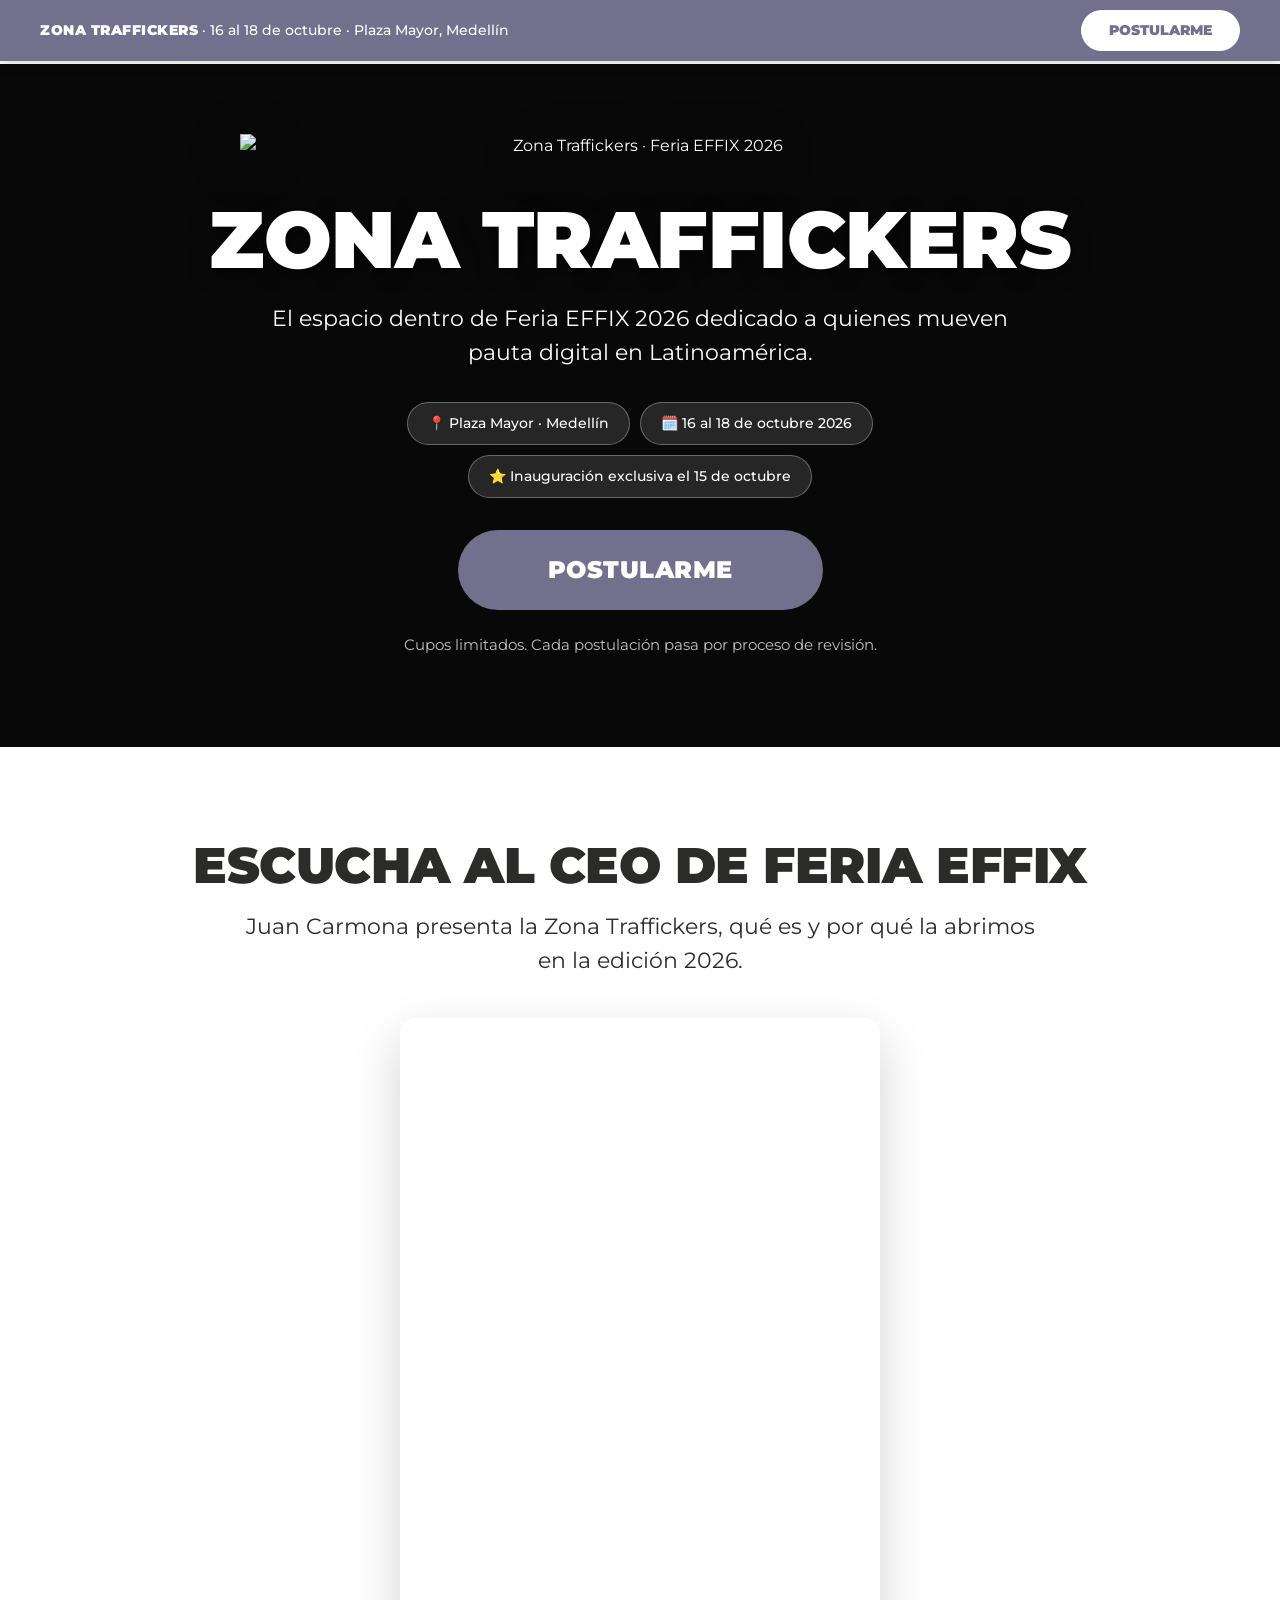
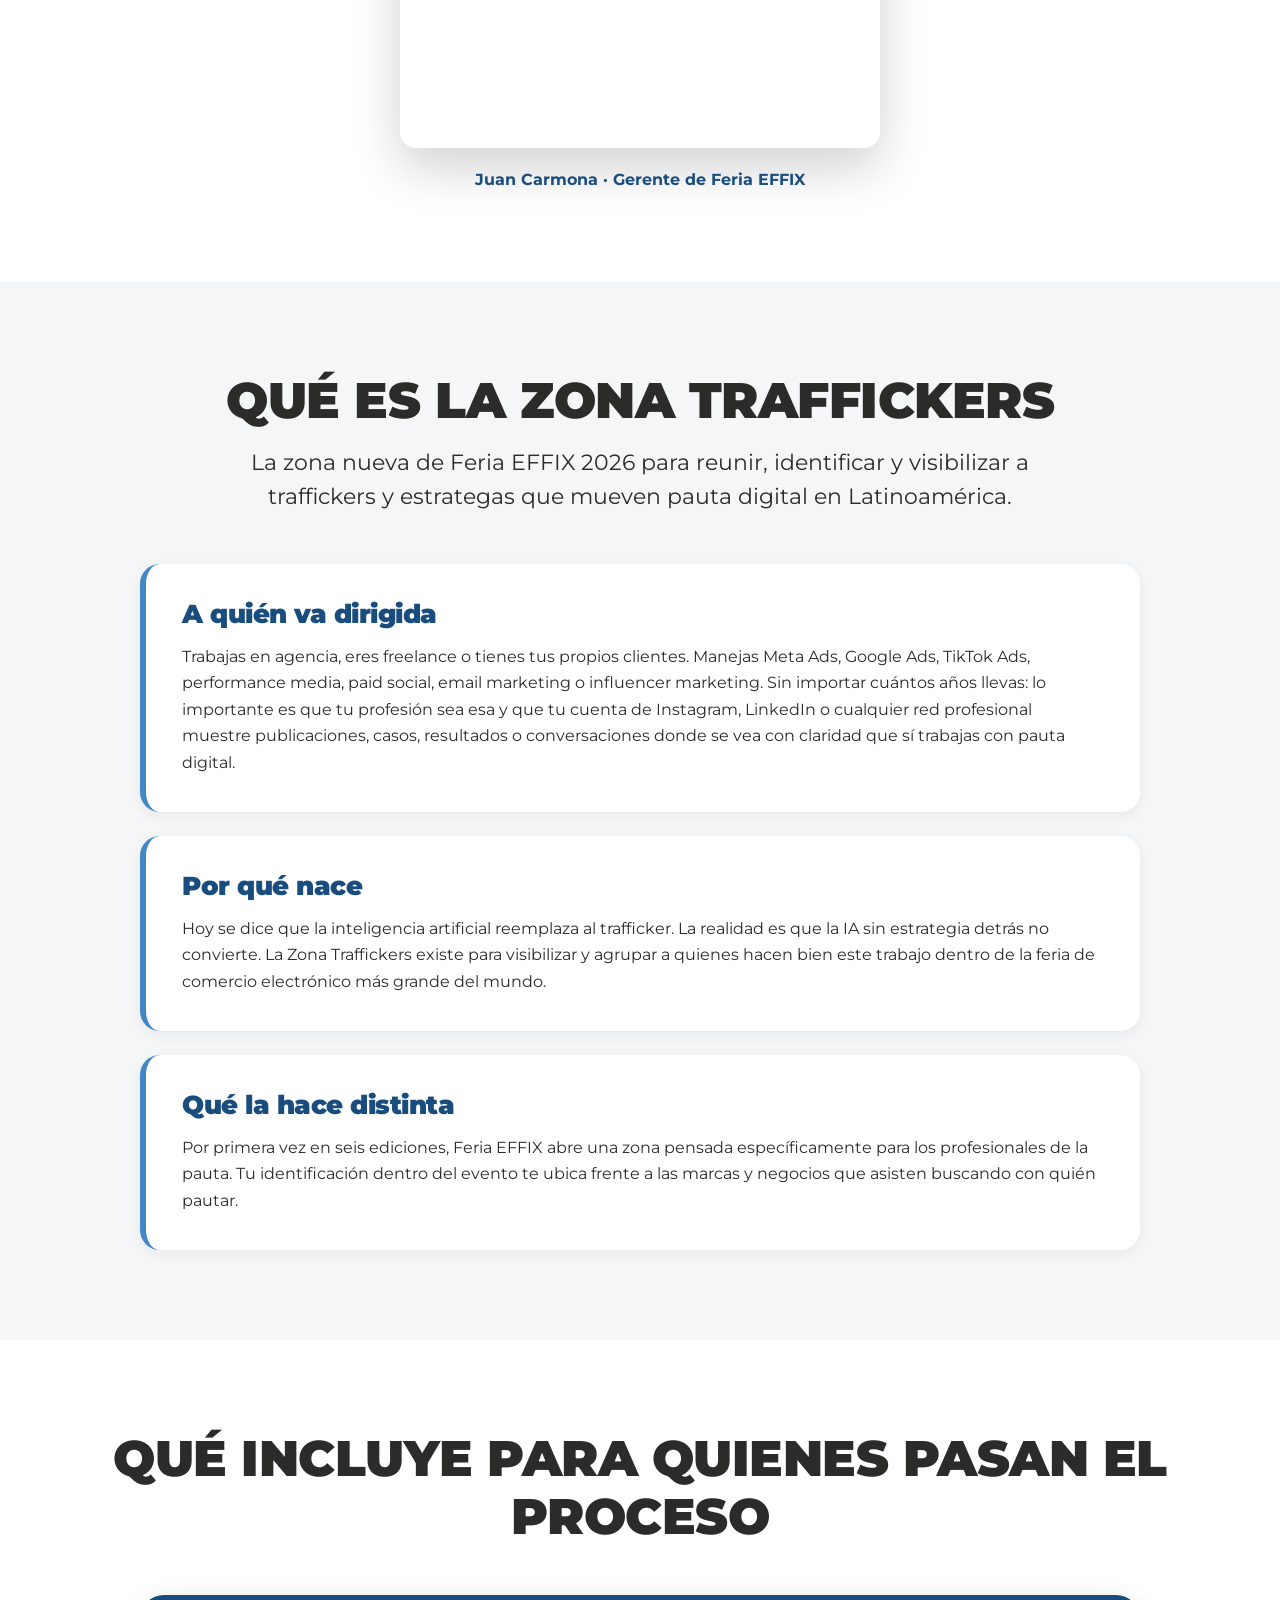
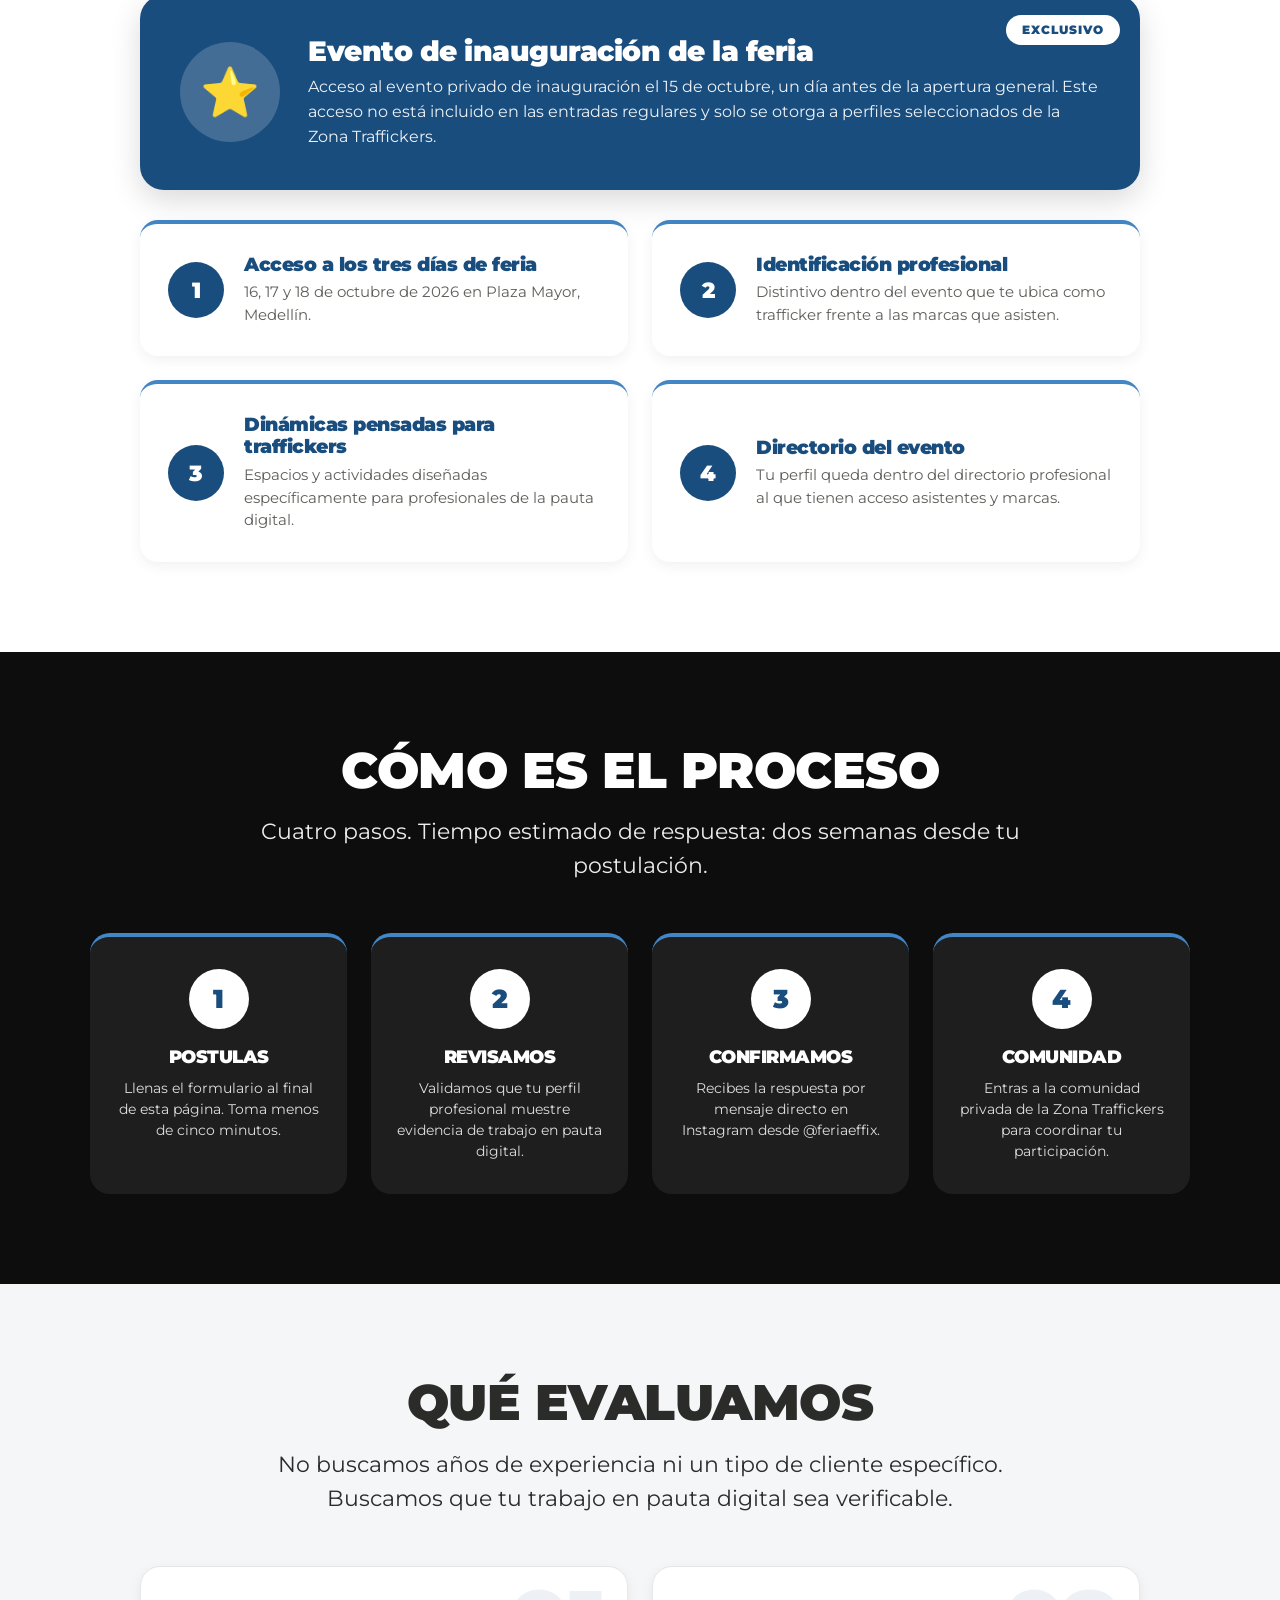
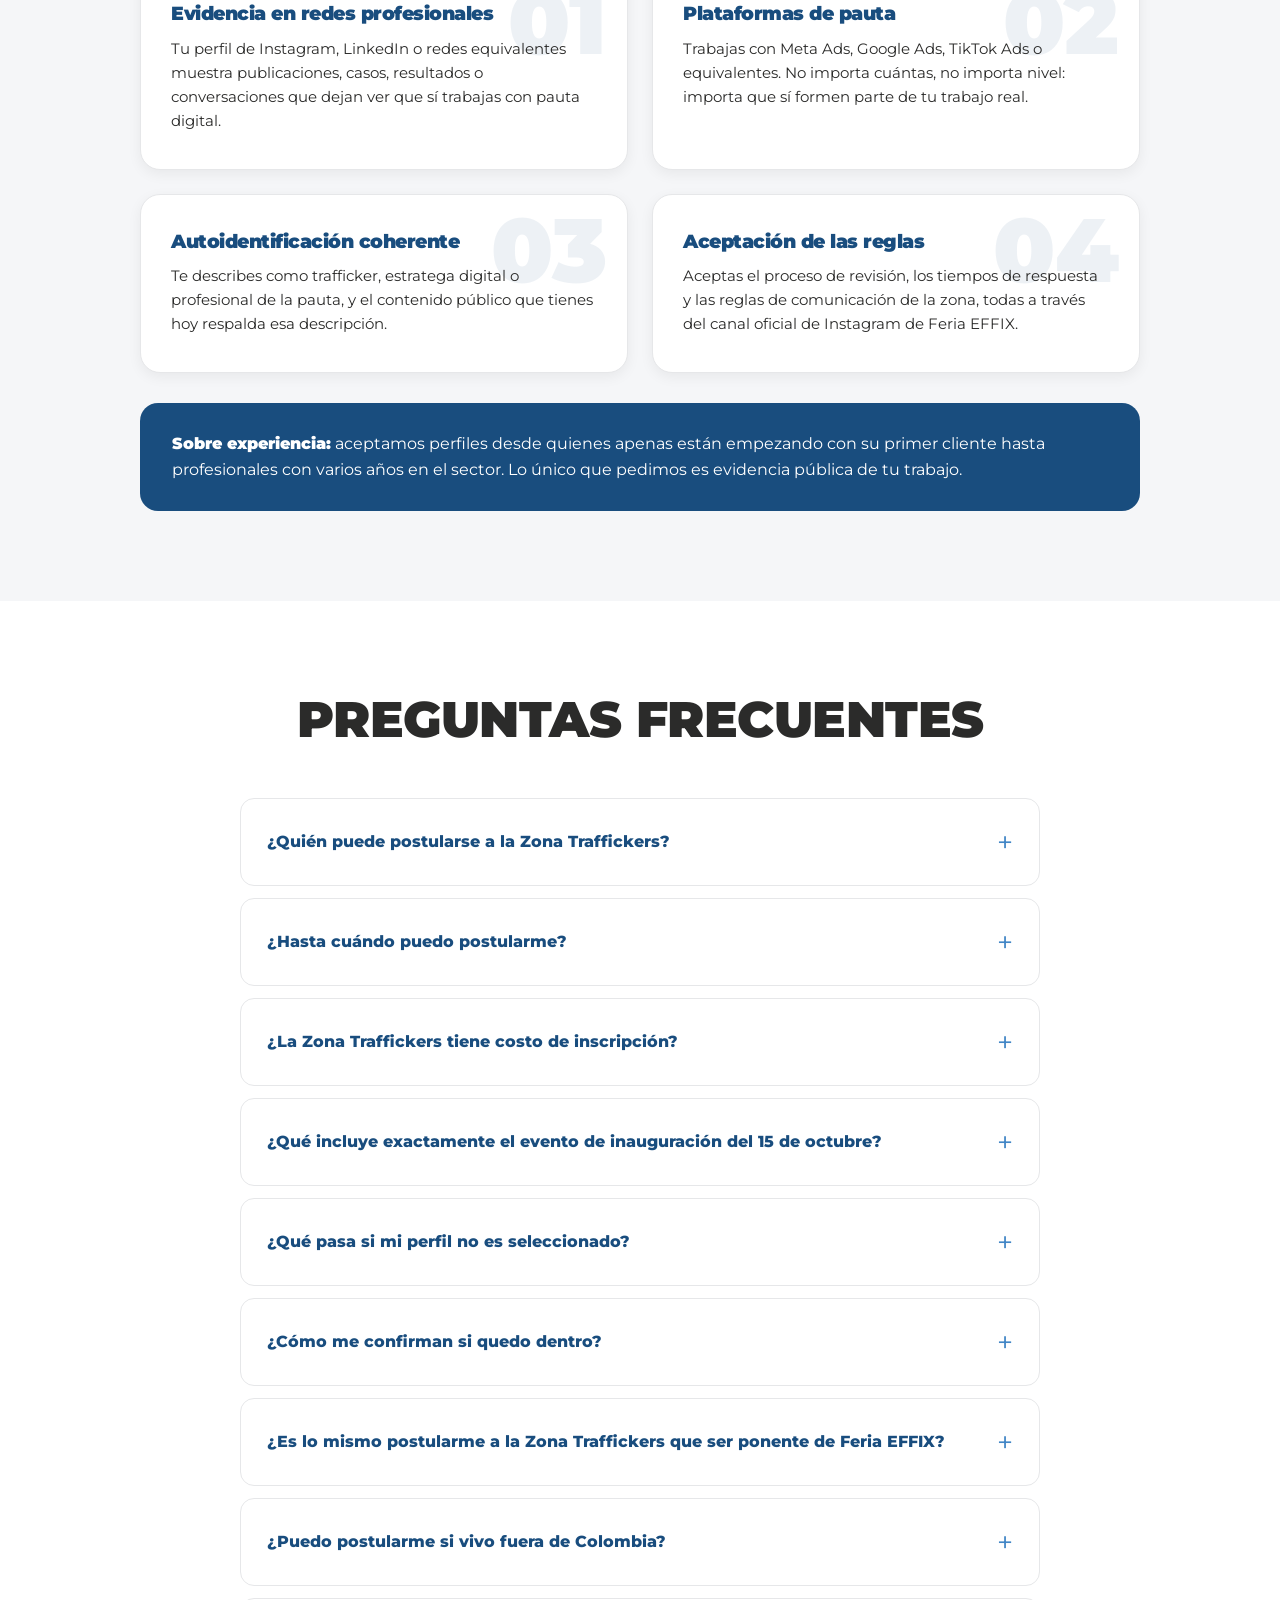
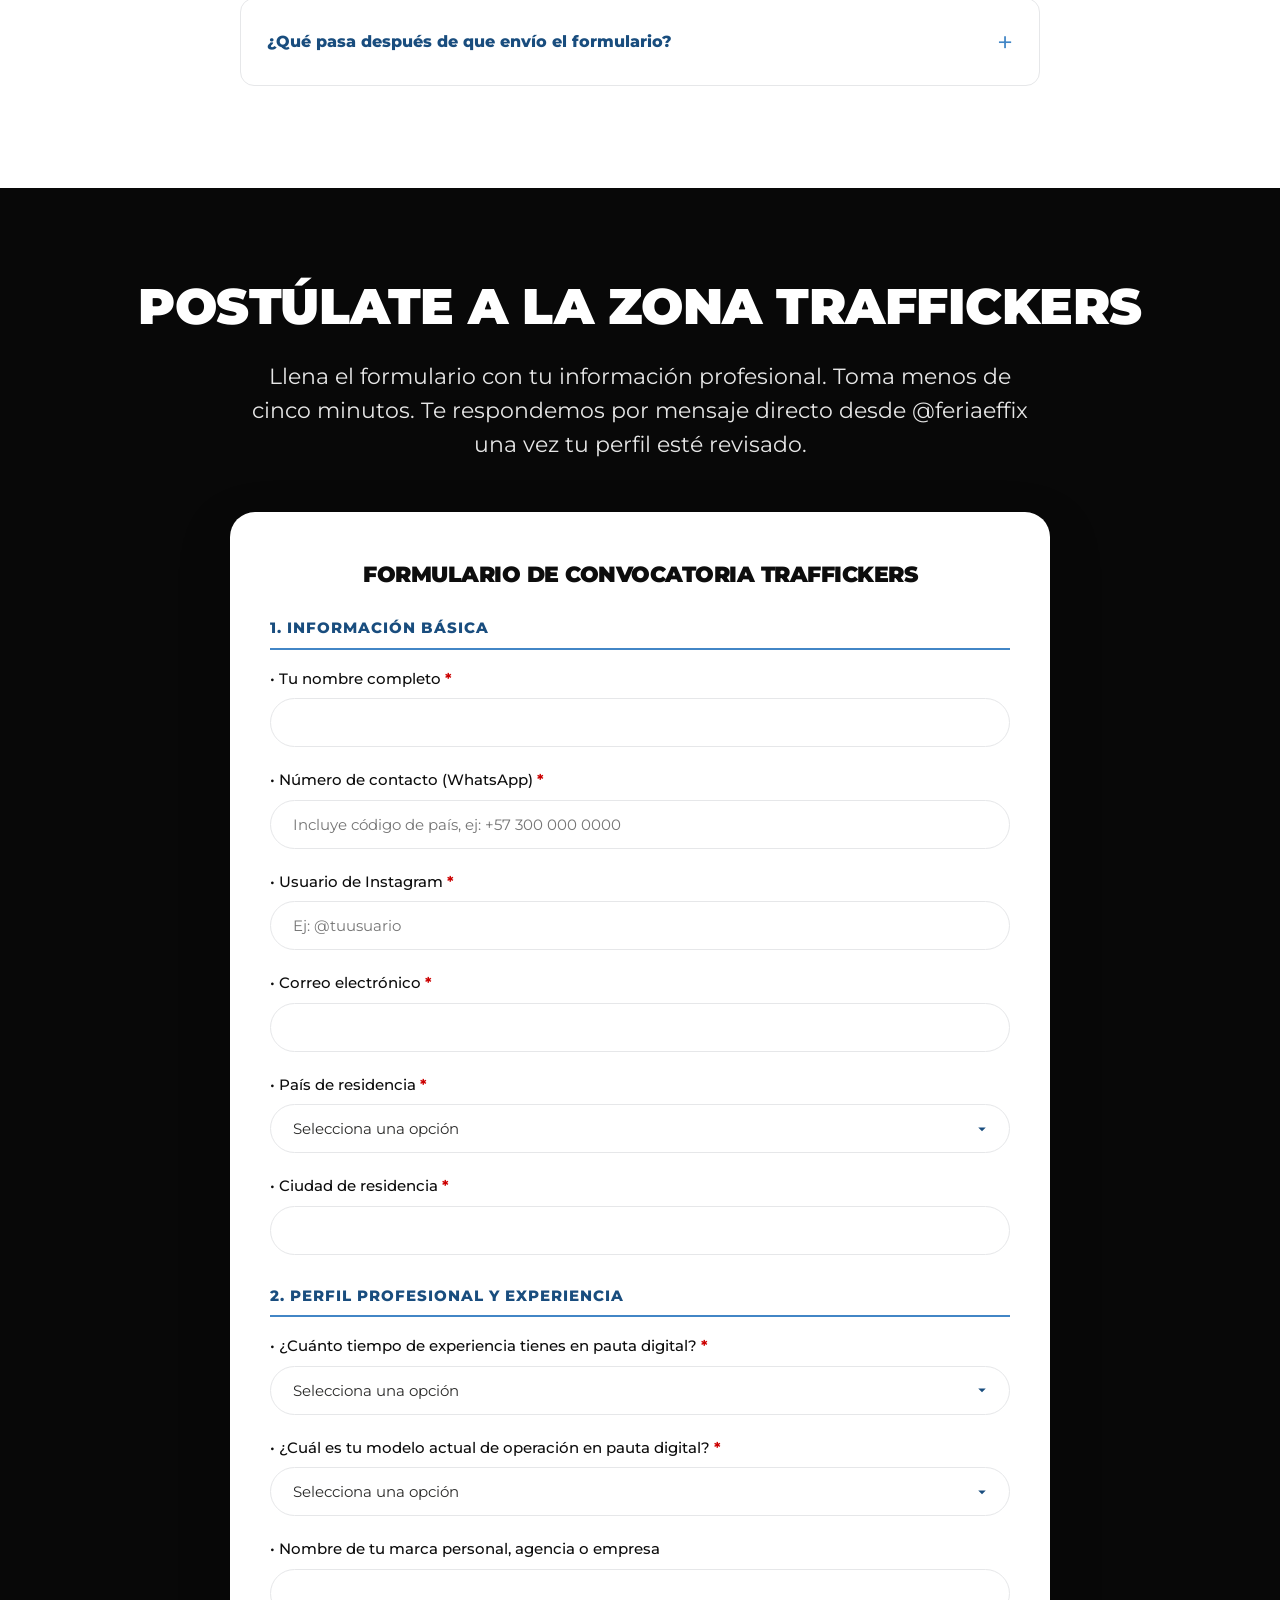
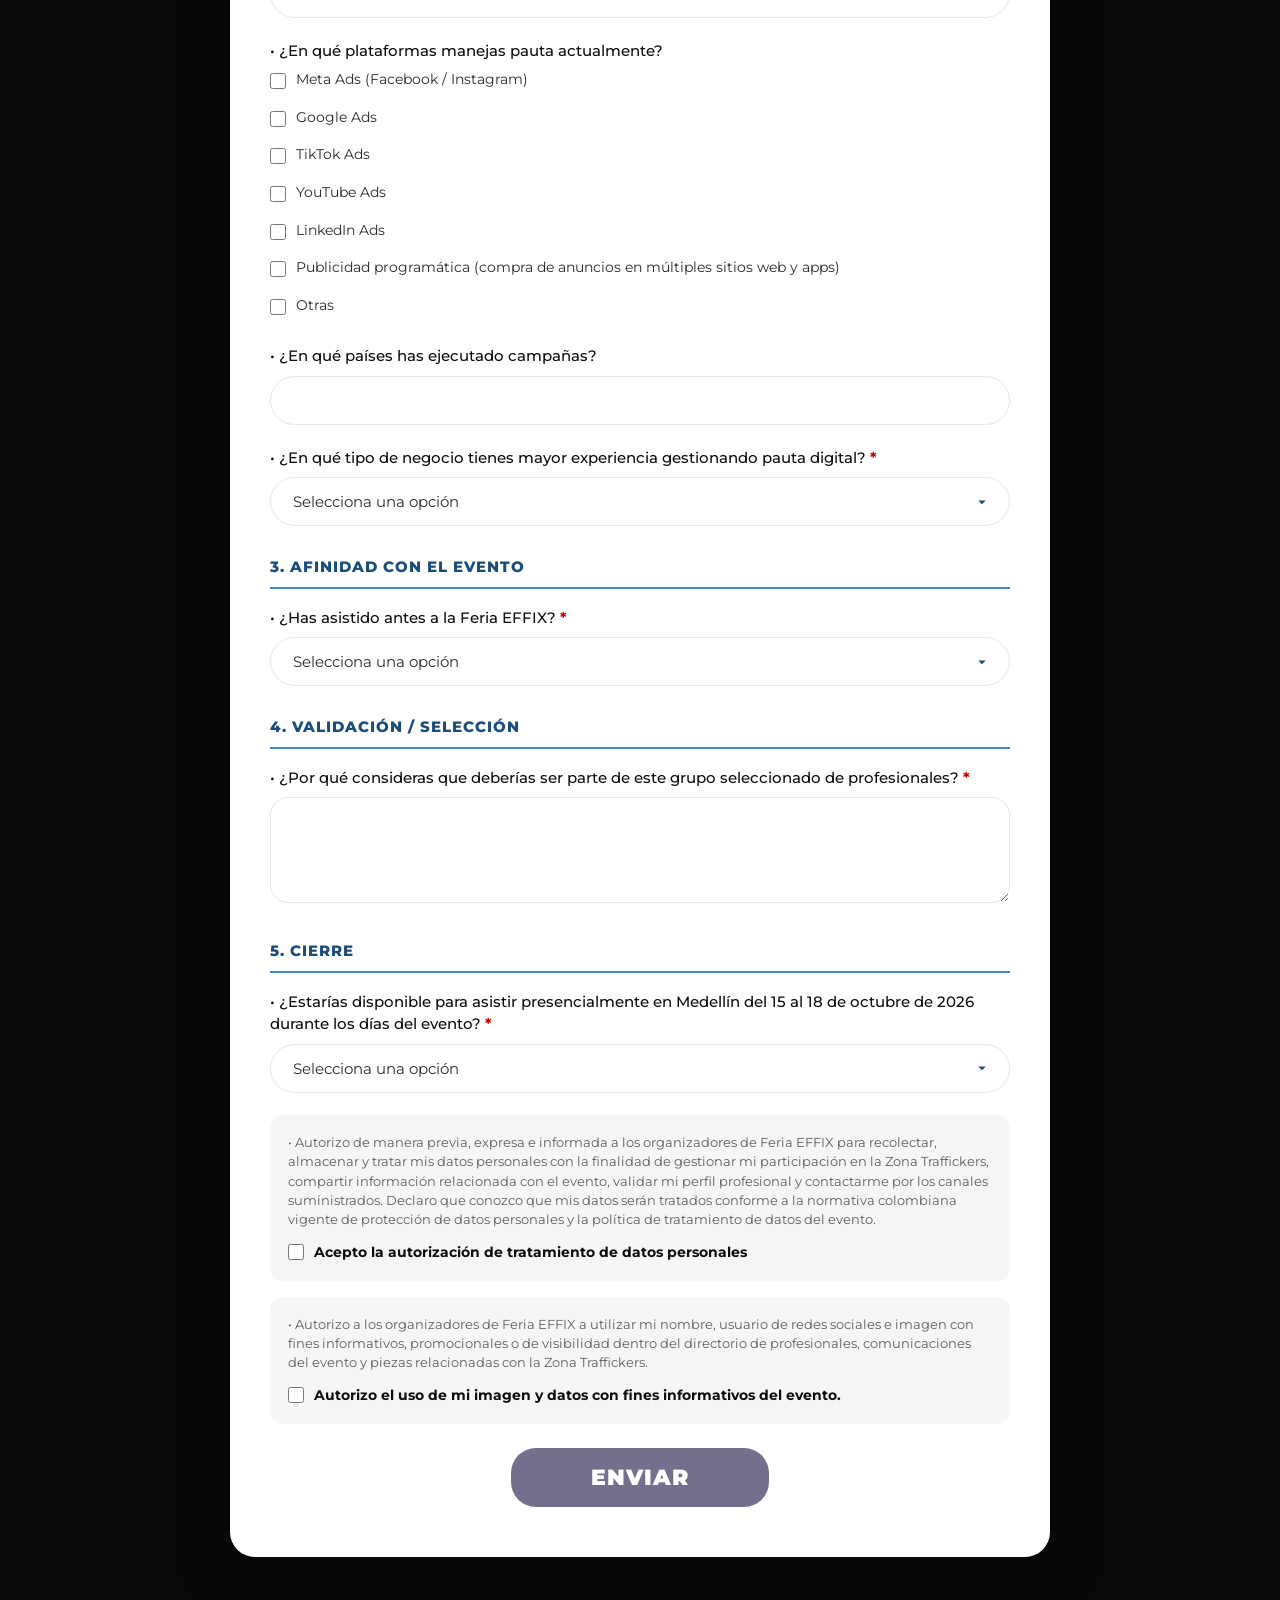
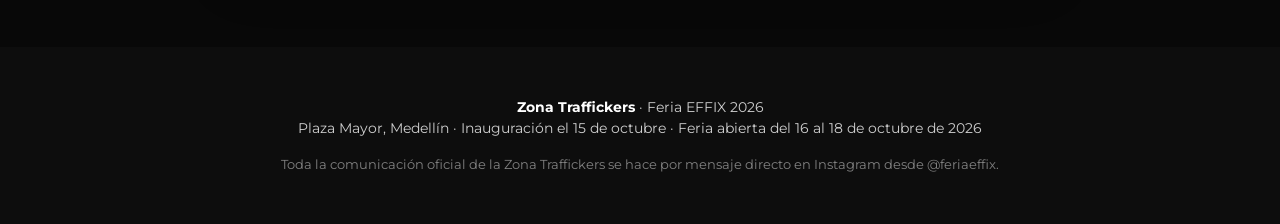
==== commit ef94d93f: "Add files via upload" ====
--- a/landing-zona-traffickers/index.html
+++ b/landing-zona-traffickers/index.html
@@ -216,7 +216,25 @@
     color: rgba(255,255,255,0.75);
   }
 
-  /* ============= VIDEO (formato vertical 9:16) ============= */
+  /* ============= VIDEO · embed de Instagram ============= */
+  .ig-embed-wrapper {
+    max-width: 480px;
+    width: 100%;
+    margin: 40px auto 0;
+    border-radius: 16px;
+    overflow: hidden;
+    box-shadow: 0 20px 50px rgba(0,0,0,0.18);
+    background: #fff;
+  }
+
+  .ig-embed-wrapper iframe {
+    display: block;
+    width: 100%;
+    min-height: 730px;
+    border: none;
+  }
+
+  /* Estilos heredados del video local (por si en el futuro se vuelve a usar) */
   .video-wrapper {
     max-width: 360px;
     width: 100%;
@@ -830,24 +848,19 @@
     </p>
 
     <!--
-      ===== INSTRUCCIÓN PARA MELISA =====
-      Cuando se monte la landing en el dominio oficial:
-      1. Subir el archivo "video-juan-zona-traffickers.mp4" a la biblioteca de
-         medios de WordPress.
-      2. Reemplazar el src del <source> abajo por la URL pública del video
-         (ej: https://feriaeffix.com/wp-content/uploads/2026/05/...mp4).
-
-      Para revisar localmente esta landing, el video debe estar en la misma
-      carpeta que este HTML con el nombre "video-juan-zona-traffickers.mp4".
-      El video es formato vertical 9:16 (reel de Instagram).
+      Reel oficial de Feria EFFIX presentando la Zona Traffickers.
+      Embedido directamente desde Instagram para que siempre esté actualizado
+      sin necesidad de hospedar el archivo en el servidor.
+      URL pública del reel: https://www.instagram.com/p/DX0HDHLO8p4/
     -->
-    <div class="video-wrapper">
-      <video controls preload="metadata" playsinline
-             poster="https://feriaeffix.com/wp-content/uploads/2026/04/trafickers-feria-effix.webp">
-        <source src="./video-juan-zona-traffickers.mp4" type="video/mp4">
-        Tu navegador no soporta este video. Puedes verlo en
-        <a href="https://www.instagram.com/feriaeffix/" target="_blank">@feriaeffix</a>.
-      </video>
+    <div class="ig-embed-wrapper">
+      <iframe src="https://www.instagram.com/p/DX0HDHLO8p4/embed/"
+              width="100%"
+              height="730"
+              frameborder="0"
+              scrolling="no"
+              allowtransparency="true"
+              allowfullscreen></iframe>
     </div>
 
     <p class="video-pie">Juan Carmona · Gerente de Feria EFFIX</p>
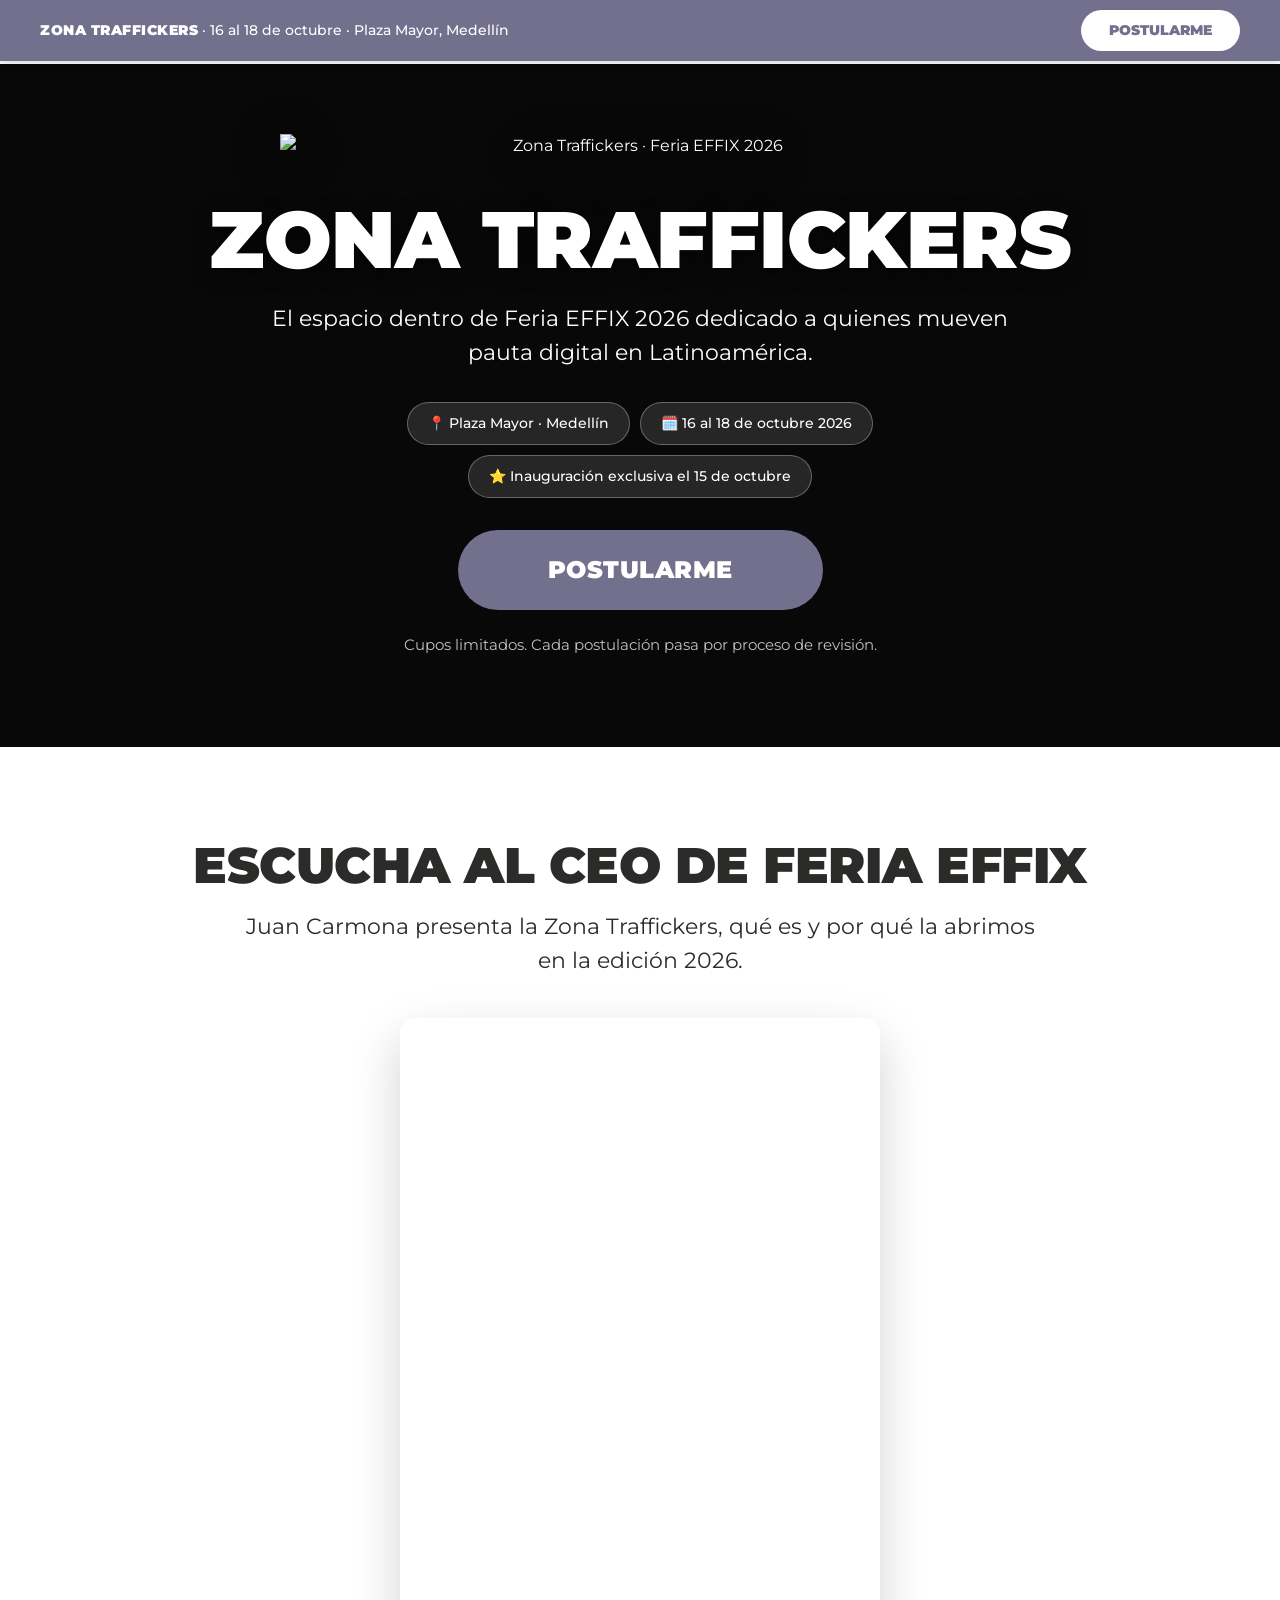
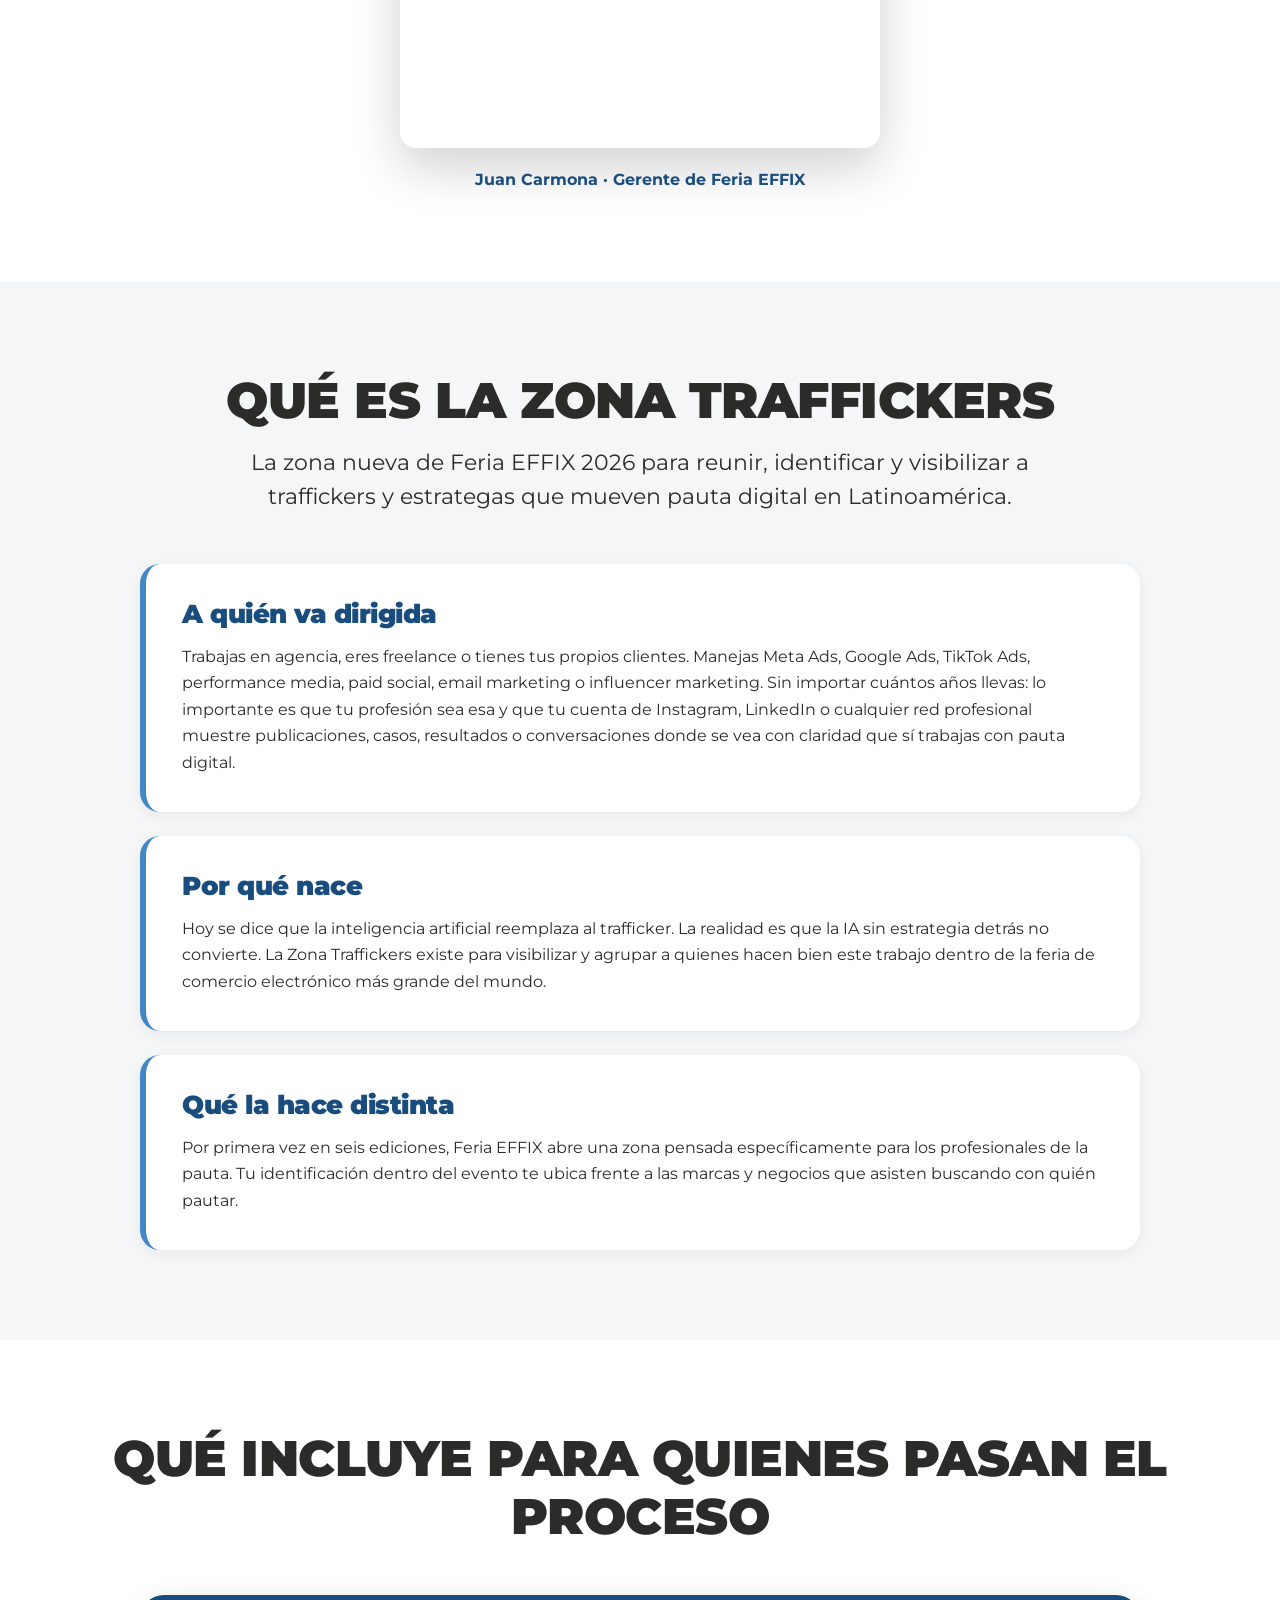
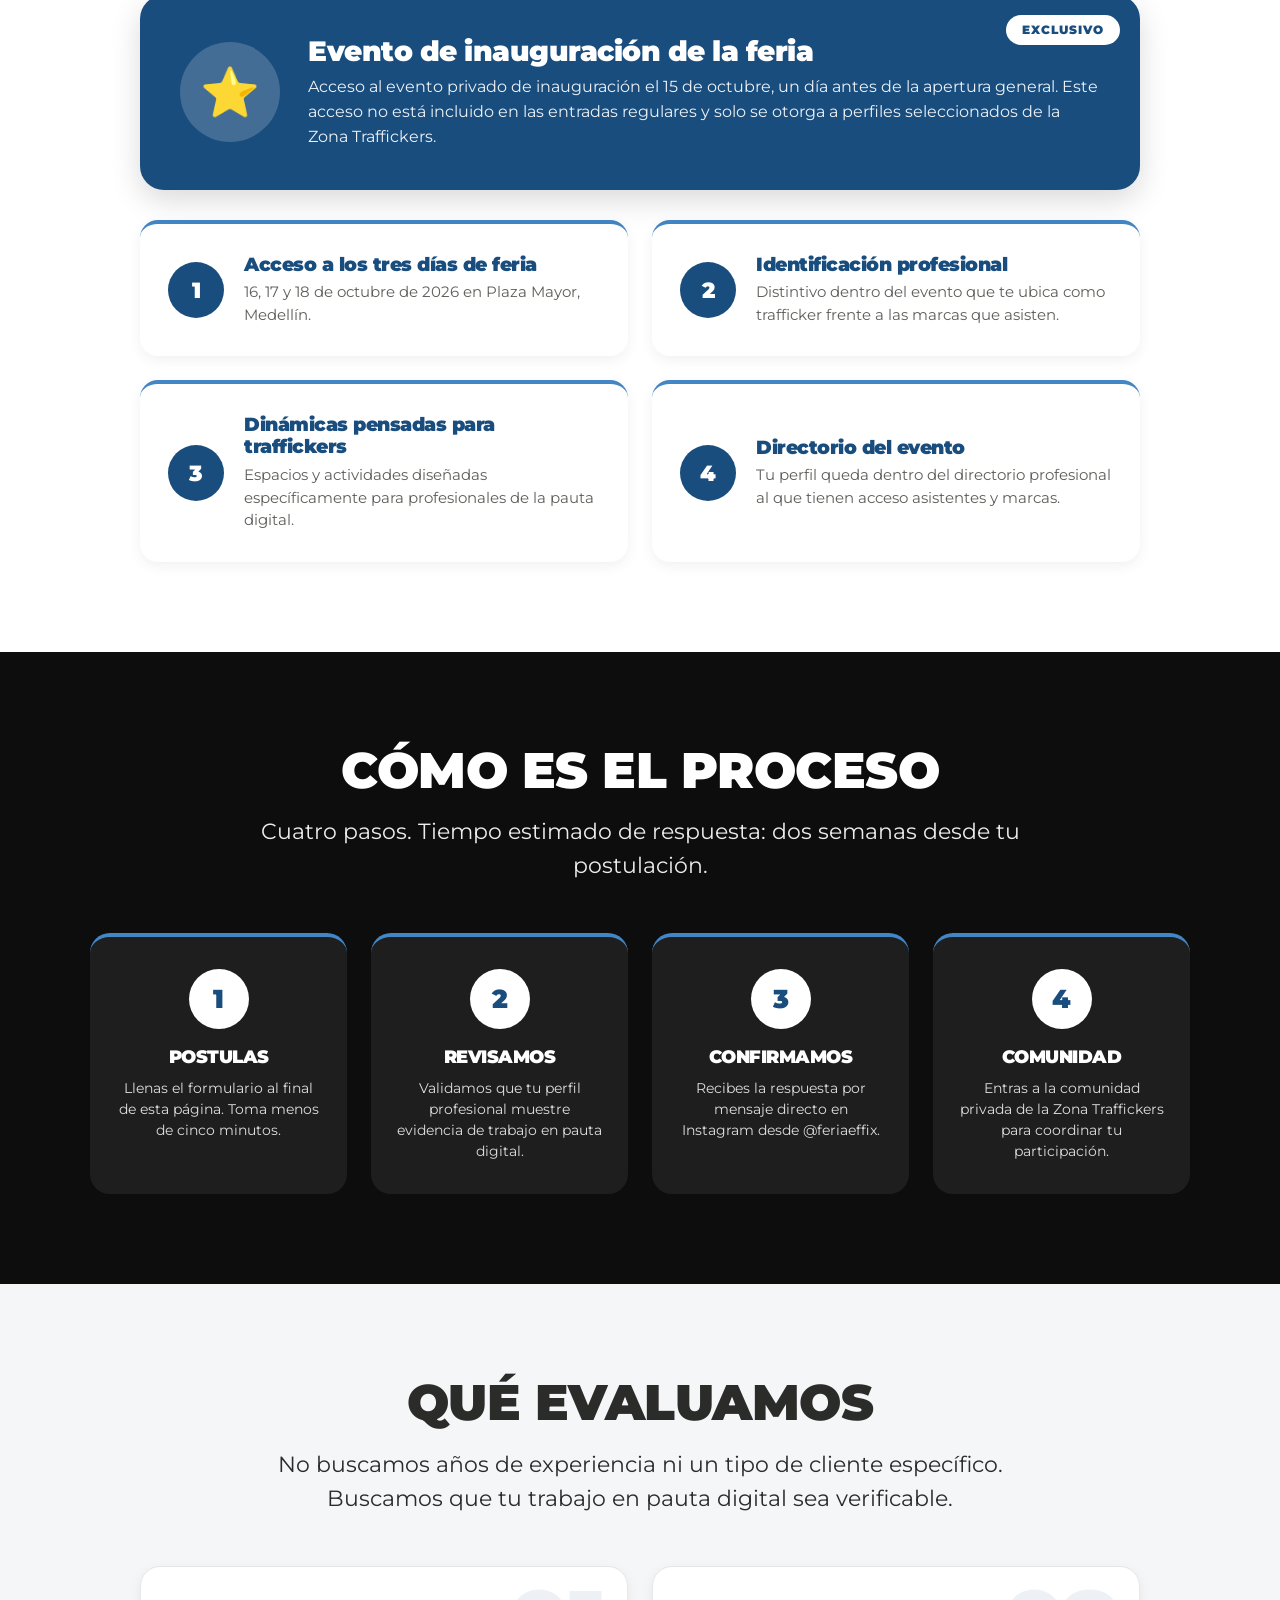
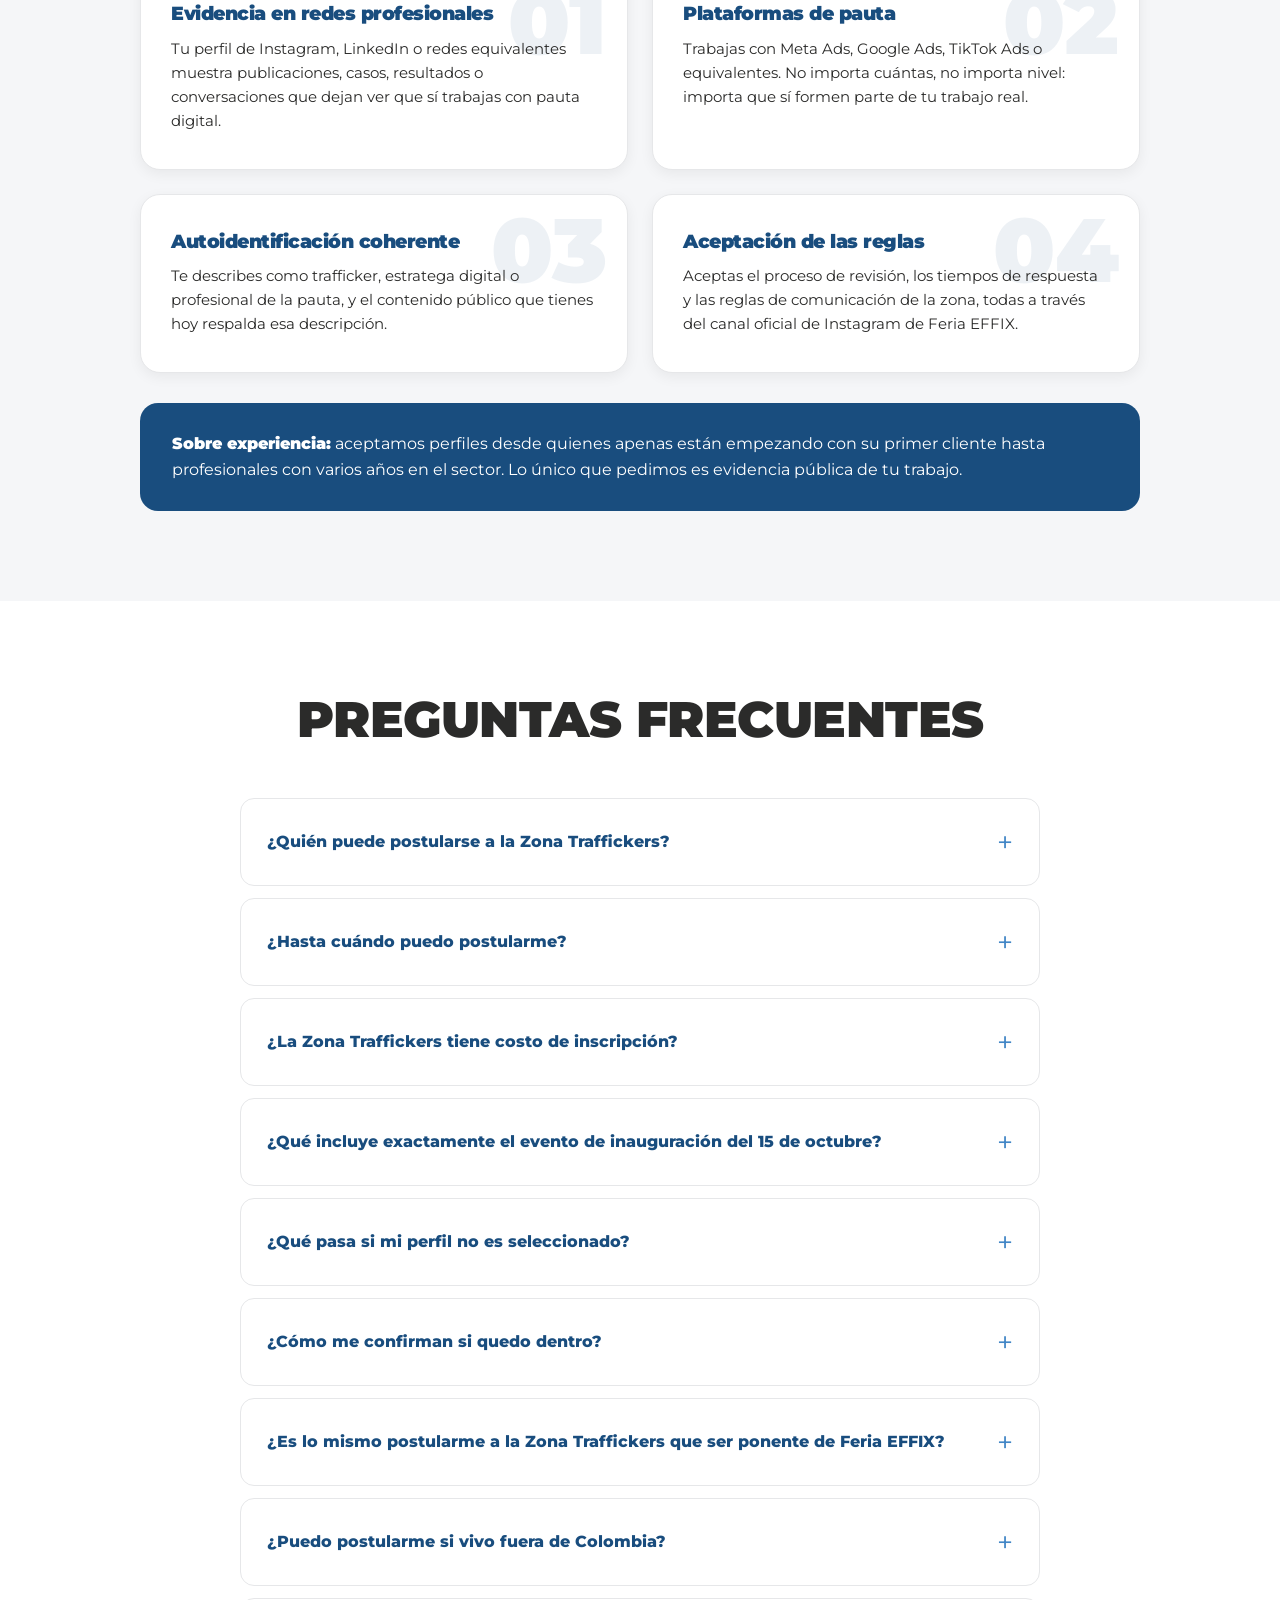
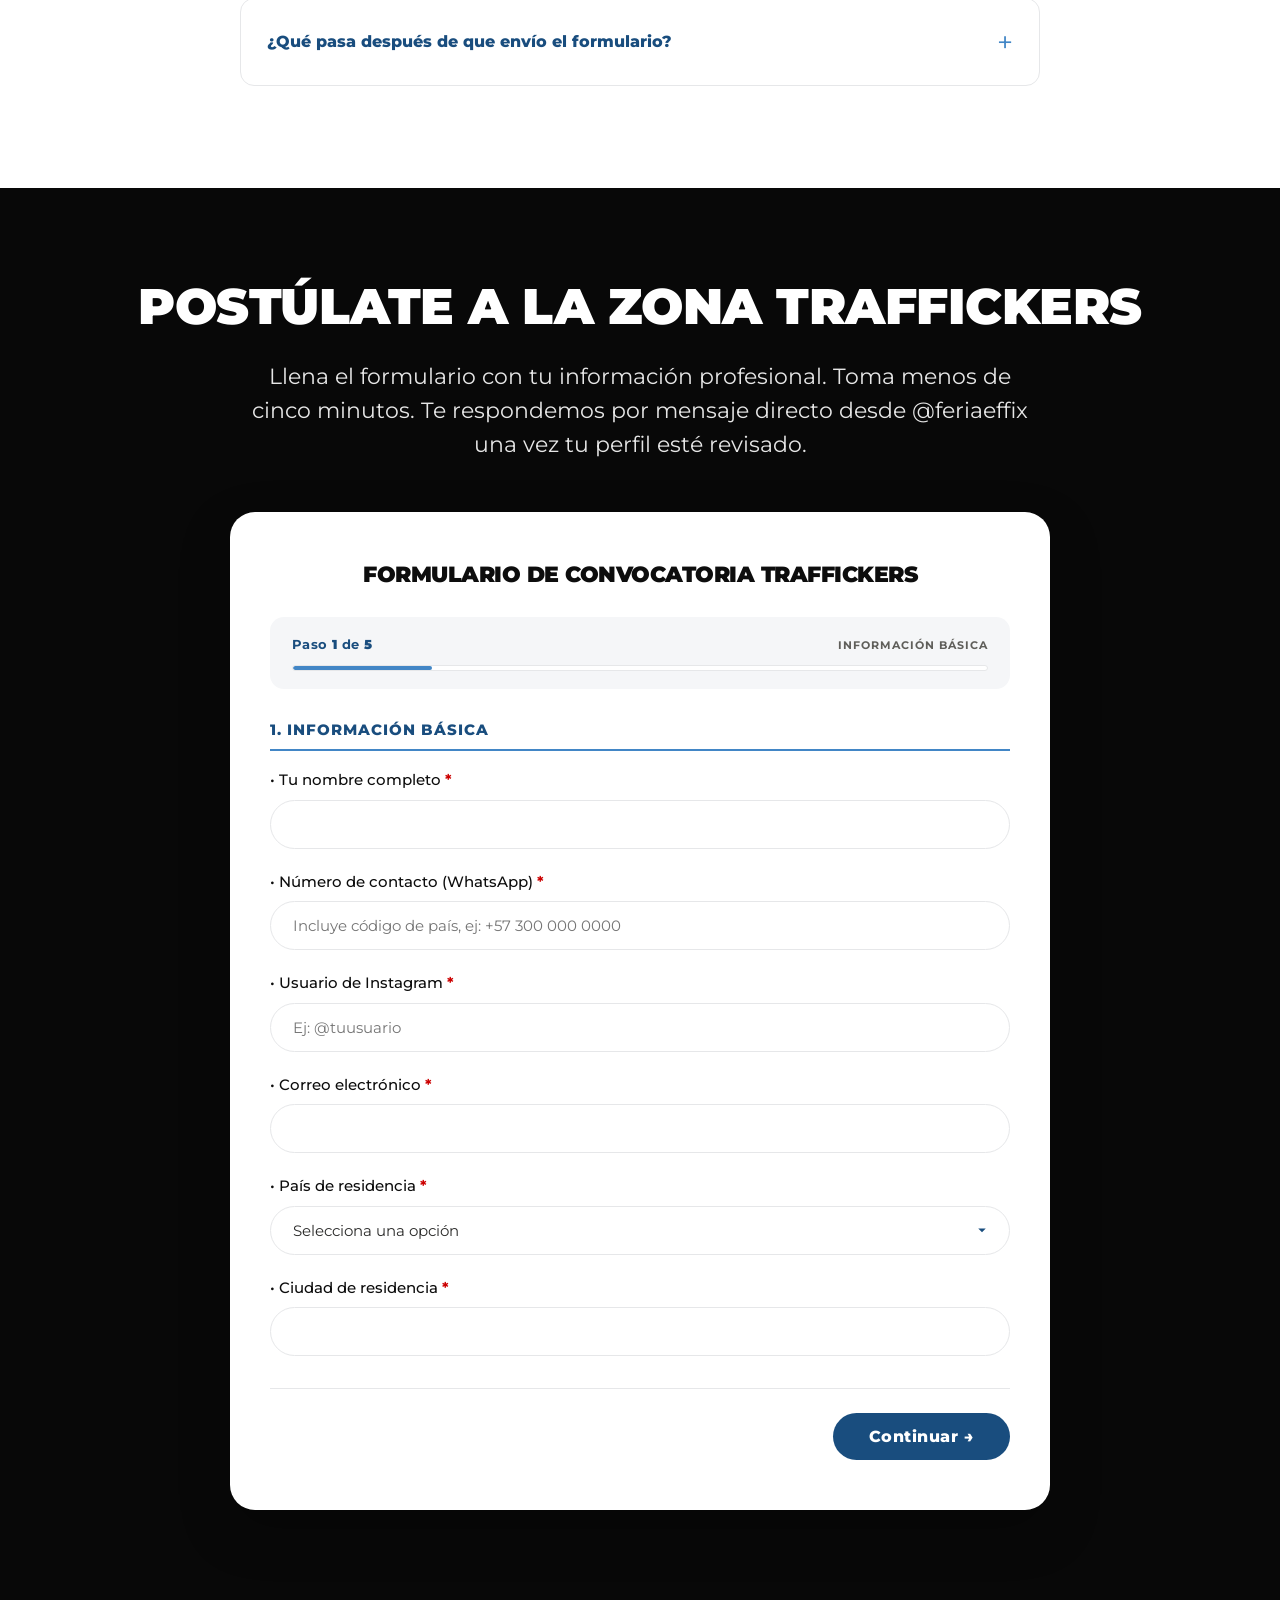
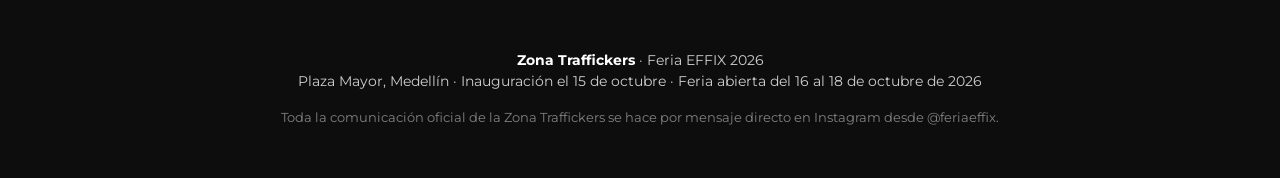
==== commit 67b7f384: "Add files via upload" ====
--- a/landing-zona-traffickers/index.html
+++ b/landing-zona-traffickers/index.html
@@ -184,7 +184,10 @@
   .hero > * { position: relative; z-index: 1; }
 
   .hero-banner {
-    max-width: 800px;
+    display: block;
+    width: 100%;
+    height: auto;
+    max-width: 720px;
     margin: 0 auto 36px;
     filter: drop-shadow(0 10px 30px rgba(0,0,0,0.4));
   }
@@ -751,6 +754,134 @@
     transform: translateY(-2px);
   }
 
+  /* ============= WIZARD: barra de progreso, pasos, navegación ============= */
+  .form-progreso {
+    background: var(--gris-suave);
+    padding: 18px 22px;
+    border-radius: 14px;
+    margin-bottom: 30px;
+  }
+
+  .form-progreso-info {
+    display: flex;
+    justify-content: space-between;
+    align-items: baseline;
+    gap: 12px;
+    margin-bottom: 10px;
+  }
+
+  .form-progreso-info > span:first-child {
+    font-size: 13px;
+    color: var(--azul-profundo);
+    font-weight: 700;
+    letter-spacing: 0.4px;
+  }
+
+  .form-progreso-info > span:first-child strong { font-weight: 900; }
+
+  .form-progreso-info > span:last-child {
+    font-size: 11px;
+    color: var(--texto-suave);
+    font-weight: 700;
+    text-transform: uppercase;
+    letter-spacing: 1px;
+    text-align: right;
+  }
+
+  .form-progreso-barra {
+    height: 6px;
+    background: var(--blanco);
+    border-radius: 100px;
+    overflow: hidden;
+    border: 1px solid var(--gris-borde);
+  }
+
+  .form-progreso-fill {
+    height: 100%;
+    background: var(--azul-medio);
+    border-radius: 100px;
+    width: 20%;
+    transition: width 0.4s cubic-bezier(0.4, 0, 0.2, 1);
+  }
+
+  .form-paso { display: none; }
+
+  .form-paso.activo {
+    display: block;
+    animation: fadeInPaso 0.35s ease;
+  }
+
+  @keyframes fadeInPaso {
+    from { opacity: 0; transform: translateY(8px); }
+    to   { opacity: 1; transform: translateY(0); }
+  }
+
+  .form-nav {
+    display: flex;
+    justify-content: space-between;
+    align-items: center;
+    gap: 12px;
+    margin-top: 32px;
+    padding-top: 24px;
+    border-top: 1px solid var(--gris-borde);
+  }
+
+  .form-nav .btn-continuar,
+  .form-nav .btn-enviar { margin-left: auto; }
+
+  .btn-form {
+    font-family: 'Montserrat', sans-serif;
+    font-size: 16px;
+    font-weight: 800;
+    padding: 14px 36px;
+    border-radius: 100px;
+    border: none;
+    cursor: pointer;
+    transition: background 0.3s ease, transform 0.2s ease, box-shadow 0.2s ease;
+    letter-spacing: 0.5px;
+  }
+
+  .btn-continuar {
+    background: var(--azul-profundo);
+    color: var(--blanco);
+  }
+  .btn-continuar:hover {
+    background: var(--azul-noche);
+    transform: translateY(-2px);
+    box-shadow: 0 8px 18px rgba(25,77,126,0.25);
+  }
+
+  .btn-atras {
+    background: transparent;
+    color: var(--texto-suave);
+    border: 2px solid var(--gris-borde);
+  }
+  .btn-atras:hover {
+    background: var(--gris-suave);
+    color: var(--negro);
+    border-color: var(--azul-medio);
+  }
+
+  .btn-enviar {
+    background: #73708E;
+    color: var(--blanco);
+    font-size: 17px;
+    padding: 16px 40px;
+  }
+  .btn-enviar:hover {
+    background: var(--gris-violeta-hover);
+    transform: translateY(-2px);
+    box-shadow: 0 8px 18px rgba(115,112,142,0.35);
+  }
+
+  /* Campo inválido (lo aplica el JS al hacer Continuar) */
+  .form-grupo input.invalido,
+  .form-grupo select.invalido,
+  .form-grupo textarea.invalido {
+    border-color: #c0392b;
+    box-shadow: 0 0 0 3px rgba(192, 57, 43, 0.15);
+  }
+
   /* ============= PIE ============= */
   .pie {
     background: var(--negro);
@@ -772,6 +903,8 @@
     .btn { font-size: 18px; padding: 16px 40px; }
     .btn-grande { padding: 20px 60px; font-size: 20px; }
     .formulario-wrapper { padding: 40px 28px; }
+    .hero { padding: 60px 20px 80px; }
+    .hero-banner { max-width: 480px; margin-bottom: 28px; }
   }
 
   @media (max-width: 600px) {
@@ -783,6 +916,72 @@
     .badge-exclusivo { font-size: 10px; padding: 5px 12px; }
     .formulario-wrapper { padding: 32px 20px; }
     .form-submit button { font-size: 18px; padding: 14px 50px; width: 100%; }
+
+    /* Hero ajustado para móvil */
+    .hero { padding: 40px 16px 60px; }
+    .hero-banner { max-width: 280px; margin-bottom: 20px; }
+    .hero-titulo { font-size: 36px; margin-bottom: 12px; }
+    .hero-tags { gap: 8px; margin: 24px auto; }
+    .hero-tag { font-size: 12px; padding: 7px 14px; }
+    .hero-aviso { font-size: 13px; margin-top: 18px; }
+
+    /* Tipografía general más compacta */
+    .lead { font-size: 16px; line-height: 1.5; }
+    h2.titulo-seccion { font-size: 26px; }
+
+    /* Botón principal cabe en pantalla angosta */
+    .btn-grande { padding: 16px 40px; font-size: 17px; }
+
+    /* Embed de Instagram más bajo en móviles muy pequeños */
+    .ig-embed-wrapper { max-width: 100%; border-radius: 12px; }
+    .ig-embed-wrapper iframe { min-height: 700px; }
+
+    /* Wrapper general con menos padding lateral */
+    .wrapper { padding: 0 16px; }
+
+    /* Que-es-bloque más compacto */
+    .que-es-bloque h3 { font-size: 20px; }
+    .que-es-bloque p { font-size: 15px; }
+
+    /* Beneficio destacado en columna ya está, ajustar tipos */
+    .beneficio-destacado h3 { font-size: 22px; }
+    .beneficio-destacado p { font-size: 15px; }
+    .beneficio-destacado-icono { width: 80px; height: 80px; font-size: 38px; }
+
+    /* Beneficio en mobile - más compacto */
+    .beneficio { padding: 24px 22px; gap: 16px; flex-direction: row; text-align: left; }
+    .beneficio-num { width: 48px; height: 48px; font-size: 18px; }
+    .beneficio-texto h3 { font-size: 17px; }
+    .beneficio-texto p { font-size: 14px; }
+
+    /* Proceso en mobile más compacto */
+    .proceso-paso { padding: 24px 20px; }
+
+    /* Evaluamos */
+    .evaluamos-card .marca { font-size: 70px; }
+
+    /* FAQ más compacto */
+    .faq-pregunta { font-size: 15px; padding: 18px 20px; }
+    .faq-respuesta { padding: 0 20px 22px; font-size: 14px; }
+
+    /* Formulario más compacto */
+    .form-titulo { font-size: 18px !important; }
+    .form-seccion-titulo { font-size: 13px; }
+    .form-grupo label { font-size: 14px; }
+    .form-grupo input,
+    .form-grupo select,
+    .form-grupo textarea { font-size: 14px; padding: 12px 18px; }
+
+    /* CTA bar más compacto */
+    .cta-fijo .btn-fijo { font-size: 11px; padding: 7px 14px; }
+
+    /* Wizard responsive */
+    .form-progreso { padding: 14px 16px; }
+    .form-progreso-info > span:last-child { font-size: 10px; }
+    .form-nav { flex-direction: column-reverse; gap: 10px; }
+    .form-nav .btn-form { width: 100%; padding: 14px 24px; font-size: 15px; }
+    .form-nav .btn-continuar,
+    .form-nav .btn-enviar { margin-left: 0; }
   }
 </style>
 </head>
@@ -1230,199 +1429,246 @@
 
       <h3 class="form-titulo">FORMULARIO DE CONVOCATORIA TRAFFICKERS</h3>
 
-      <form name="Formulario Traffickers Feria Effix" method="post" action="">
-
-        <!-- ============= SECCIÓN 1 ============= -->
-        <div class="form-seccion-titulo">1. Información básica</div>
-
-        <div class="form-grupo">
-          <label>• Tu nombre completo <span class="obligatorio">*</span></label>
-          <input type="text" name="nombre" required>
-        </div>
-
-        <div class="form-grupo">
-          <label>• Número de contacto (WhatsApp) <span class="obligatorio">*</span></label>
-          <input type="tel" name="whatsapp" placeholder="Incluye código de país, ej: +57 300 000 0000" required>
-        </div>
-
-        <div class="form-grupo">
-          <label>• Usuario de Instagram <span class="obligatorio">*</span></label>
-          <input type="text" name="instagram" placeholder="Ej: @tuusuario" required>
-        </div>
-
-        <div class="form-grupo">
-          <label>• Correo electrónico <span class="obligatorio">*</span></label>
-          <input type="email" name="correo" required>
-        </div>
-
-        <div class="form-grupo">
-          <label>• País de residencia <span class="obligatorio">*</span></label>
-          <select name="pais" required>
-            <option value="">Selecciona una opción</option>
-            <option value="colombia">Colombia</option>
-            <option value="argentina">Argentina</option>
-            <option value="bolivia">Bolivia</option>
-            <option value="brasil">Brasil</option>
-            <option value="chile">Chile</option>
-            <option value="costa-rica">Costa Rica</option>
-            <option value="cuba">Cuba</option>
-            <option value="ecuador">Ecuador</option>
-            <option value="el-salvador">El Salvador</option>
-            <option value="espana">España</option>
-            <option value="estados-unidos">Estados Unidos</option>
-            <option value="guatemala">Guatemala</option>
-            <option value="honduras">Honduras</option>
-            <option value="mexico">México</option>
-            <option value="nicaragua">Nicaragua</option>
-            <option value="panama">Panamá</option>
-            <option value="paraguay">Paraguay</option>
-            <option value="peru">Perú</option>
-            <option value="puerto-rico">Puerto Rico</option>
-            <option value="republica-dominicana">República Dominicana</option>
-            <option value="uruguay">Uruguay</option>
-            <option value="venezuela">Venezuela</option>
-            <option value="otro">Otro</option>
-          </select>
-        </div>
-
-        <div class="form-grupo">
-          <label>• Ciudad de residencia <span class="obligatorio">*</span></label>
-          <input type="text" name="ciudad" required>
-        </div>
-
-
-        <!-- ============= SECCIÓN 2 ============= -->
-        <div class="form-seccion-titulo">2. Perfil profesional y experiencia</div>
-
-        <div class="form-grupo">
-          <label>• ¿Cuánto tiempo de experiencia tienes en pauta digital? <span class="obligatorio">*</span></label>
-          <select name="experiencia" required>
-            <option value="">Selecciona una opción</option>
-            <option value="0-6">0 a 6 meses</option>
-            <option value="6-12">6 a 12 meses</option>
-            <option value="12-24">12 a 24 meses</option>
-            <option value="mas-24">Más de 24 meses</option>
-          </select>
-        </div>
-
-        <div class="form-grupo">
-          <label>• ¿Cuál es tu modelo actual de operación en pauta digital? <span class="obligatorio">*</span></label>
-          <select name="modelo" required>
-            <option value="">Selecciona una opción</option>
-            <option value="independiente">Independiente (manejo mis propios clientes)</option>
-            <option value="agencia">Parte de una agencia</option>
-            <option value="inhouse">In-house (trabajo directamente para una marca)</option>
-            <option value="hibrido">Modelo híbrido (combino varias de las anteriores)</option>
-          </select>
-        </div>
-
-        <div class="form-grupo">
-          <label>• Nombre de tu marca personal, agencia o empresa</label>
-          <input type="text" name="empresa">
-        </div>
-
-        <div class="form-grupo">
-          <label>• ¿En qué plataformas manejas pauta actualmente?</label>
-          <div class="checkboxes">
-            <label><input type="checkbox" name="plataformas[]" value="meta"> Meta Ads (Facebook / Instagram)</label>
-            <label><input type="checkbox" name="plataformas[]" value="google"> Google Ads</label>
-            <label><input type="checkbox" name="plataformas[]" value="tiktok"> TikTok Ads</label>
-            <label><input type="checkbox" name="plataformas[]" value="youtube"> YouTube Ads</label>
-            <label><input type="checkbox" name="plataformas[]" value="linkedin"> LinkedIn Ads</label>
-            <label><input type="checkbox" name="plataformas[]" value="programatica"> Publicidad programática (compra de anuncios en múltiples sitios web y apps)</label>
-            <label><input type="checkbox" name="plataformas[]" value="otras"> Otras</label>
-          </div>
-        </div>
-
-        <div class="form-grupo">
-          <label>• ¿En qué países has ejecutado campañas?</label>
-          <input type="text" name="paises-campanas">
-        </div>
-
-        <div class="form-grupo">
-          <label>• ¿En qué tipo de negocio tienes mayor experiencia gestionando pauta digital? <span class="obligatorio">*</span></label>
-          <select name="tipo-negocio" required>
-            <option value="">Selecciona una opción</option>
-            <option value="ecommerce">Ecommerce (productos físicos)</option>
-            <option value="infoproductos">Infoproductos / educación digital</option>
-            <option value="servicios">Servicios (coaches, consultores, agencias)</option>
-            <option value="marca-personal">Marca personal</option>
-            <option value="inmobiliario">Inmobiliario</option>
-            <option value="eventos">Eventos</option>
-            <option value="salud">Salud y bienestar (clínicas, estética, fitness)</option>
-            <option value="educacion">Educación (instituciones, academias)</option>
-            <option value="gastronomico">Gastronómico</option>
-            <option value="otro">Otro</option>
-          </select>
-        </div>
-
-
-        <!-- ============= SECCIÓN 3 ============= -->
-        <div class="form-seccion-titulo">3. Afinidad con el evento</div>
-
-        <div class="form-grupo">
-          <label>• ¿Has asistido antes a la Feria EFFIX? <span class="obligatorio">*</span></label>
-          <select name="asistencia-previa" required>
-            <option value="">Selecciona una opción</option>
-            <option value="si">Sí</option>
-            <option value="no">No</option>
-          </select>
-        </div>
-
-
-        <!-- ============= SECCIÓN 4 ============= -->
-        <div class="form-seccion-titulo">4. Validación / Selección</div>
-
-        <div class="form-grupo">
-          <label>• ¿Por qué consideras que deberías ser parte de este grupo seleccionado de profesionales? <span class="obligatorio">*</span></label>
-          <textarea name="motivacion" rows="4" required></textarea>
-        </div>
-
-
-        <!-- ============= SECCIÓN 5 ============= -->
-        <div class="form-seccion-titulo">5. Cierre</div>
-
-        <div class="form-grupo">
-          <label>• ¿Estarías disponible para asistir presencialmente en Medellín del 15 al 18 de octubre de 2026 durante los días del evento? <span class="obligatorio">*</span></label>
-          <select name="disponibilidad" required>
-            <option value="">Selecciona una opción</option>
-            <option value="si">Sí</option>
-            <option value="no">No</option>
-          </select>
-        </div>
-
-
-        <!-- ============= ACEPTACIONES ============= -->
-        <div class="form-aceptacion">
-          • Autorizo de manera previa, expresa e informada a los organizadores
-          de Feria EFFIX para recolectar, almacenar y tratar mis datos personales
-          con la finalidad de gestionar mi participación en la Zona Traffickers,
-          compartir información relacionada con el evento, validar mi perfil
-          profesional y contactarme por los canales suministrados.
-          Declaro que conozco que mis datos serán tratados conforme a la normativa
-          colombiana vigente de protección de datos personales y la política de
-          tratamiento de datos del evento.
-          <label class="acepto">
-            <input type="checkbox" name="acepto-datos" required>
-            Acepto la autorización de tratamiento de datos personales
-          </label>
-        </div>
-
-        <div class="form-aceptacion">
-          • Autorizo a los organizadores de Feria EFFIX a utilizar mi nombre,
-          usuario de redes sociales e imagen con fines informativos, promocionales
-          o de visibilidad dentro del directorio de profesionales, comunicaciones
-          del evento y piezas relacionadas con la Zona Traffickers.
-          <label class="acepto">
-            <input type="checkbox" name="acepto-imagen" required>
-            Autorizo el uso de mi imagen y datos con fines informativos del evento.
-          </label>
-        </div>
-
-
-        <!-- ============= SUBMIT ============= -->
-        <div class="form-submit">
-          <button type="submit">ENVIAR</button>
+      <!-- Barra de progreso del wizard -->
+      <div class="form-progreso">
+        <div class="form-progreso-info">
+          <span>Paso <strong id="paso-actual">1</strong> de <strong>5</strong></span>
+          <span id="paso-nombre">Información básica</span>
+        </div>
+        <div class="form-progreso-barra">
+          <div class="form-progreso-fill" id="progreso-fill"></div>
+        </div>
+      </div>
+
+      <form name="Formulario Traffickers Feria Effix" method="post" action="" id="form-traffickers" novalidate>
+
+        <!-- ============= PASO 1 ============= -->
+        <div class="form-paso activo" data-paso="1" data-nombre="Información básica">
+
+          <div class="form-seccion-titulo">1. Información básica</div>
+
+          <div class="form-grupo">
+            <label>• Tu nombre completo <span class="obligatorio">*</span></label>
+            <input type="text" name="nombre" required>
+          </div>
+
+          <div class="form-grupo">
+            <label>• Número de contacto (WhatsApp) <span class="obligatorio">*</span></label>
+            <input type="tel" name="whatsapp" placeholder="Incluye código de país, ej: +57 300 000 0000" required>
+          </div>
+
+          <div class="form-grupo">
+            <label>• Usuario de Instagram <span class="obligatorio">*</span></label>
+            <input type="text" name="instagram" placeholder="Ej: @tuusuario" required>
+          </div>
+
+          <div class="form-grupo">
+            <label>• Correo electrónico <span class="obligatorio">*</span></label>
+            <input type="email" name="correo" required>
+          </div>
+
+          <div class="form-grupo">
+            <label>• País de residencia <span class="obligatorio">*</span></label>
+            <select name="pais" required>
+              <option value="">Selecciona una opción</option>
+              <option value="colombia">Colombia</option>
+              <option value="argentina">Argentina</option>
+              <option value="bolivia">Bolivia</option>
+              <option value="brasil">Brasil</option>
+              <option value="chile">Chile</option>
+              <option value="costa-rica">Costa Rica</option>
+              <option value="cuba">Cuba</option>
+              <option value="ecuador">Ecuador</option>
+              <option value="el-salvador">El Salvador</option>
+              <option value="espana">España</option>
+              <option value="estados-unidos">Estados Unidos</option>
+              <option value="guatemala">Guatemala</option>
+              <option value="honduras">Honduras</option>
+              <option value="mexico">México</option>
+              <option value="nicaragua">Nicaragua</option>
+              <option value="panama">Panamá</option>
+              <option value="paraguay">Paraguay</option>
+              <option value="peru">Perú</option>
+              <option value="puerto-rico">Puerto Rico</option>
+              <option value="republica-dominicana">República Dominicana</option>
+              <option value="uruguay">Uruguay</option>
+              <option value="venezuela">Venezuela</option>
+              <option value="otro">Otro</option>
+            </select>
+          </div>
+
+          <div class="form-grupo">
+            <label>• Ciudad de residencia <span class="obligatorio">*</span></label>
+            <input type="text" name="ciudad" required>
+          </div>
+
+          <div class="form-nav">
+            <button type="button" class="btn-form btn-continuar">Continuar →</button>
+          </div>
+
+        </div>
+
+
+        <!-- ============= PASO 2 ============= -->
+        <div class="form-paso" data-paso="2" data-nombre="Perfil profesional">
+
+          <div class="form-seccion-titulo">2. Perfil profesional y experiencia</div>
+
+          <div class="form-grupo">
+            <label>• ¿Cuánto tiempo de experiencia tienes en pauta digital? <span class="obligatorio">*</span></label>
+            <select name="experiencia" required>
+              <option value="">Selecciona una opción</option>
+              <option value="0-6">0 a 6 meses</option>
+              <option value="6-12">6 a 12 meses</option>
+              <option value="12-24">12 a 24 meses</option>
+              <option value="mas-24">Más de 24 meses</option>
+            </select>
+          </div>
+
+          <div class="form-grupo">
+            <label>• ¿Cuál es tu modelo actual de operación en pauta digital? <span class="obligatorio">*</span></label>
+            <select name="modelo" required>
+              <option value="">Selecciona una opción</option>
+              <option value="independiente">Independiente (manejo mis propios clientes)</option>
+              <option value="agencia">Parte de una agencia</option>
+              <option value="inhouse">In-house (trabajo directamente para una marca)</option>
+              <option value="hibrido">Modelo híbrido (combino varias de las anteriores)</option>
+            </select>
+          </div>
+
+          <div class="form-grupo">
+            <label>• Nombre de tu marca personal, agencia o empresa</label>
+            <input type="text" name="empresa">
+          </div>
+
+          <div class="form-grupo">
+            <label>• ¿En qué plataformas manejas pauta actualmente?</label>
+            <div class="checkboxes">
+              <label><input type="checkbox" name="plataformas[]" value="meta"> Meta Ads (Facebook / Instagram)</label>
+              <label><input type="checkbox" name="plataformas[]" value="google"> Google Ads</label>
+              <label><input type="checkbox" name="plataformas[]" value="tiktok"> TikTok Ads</label>
+              <label><input type="checkbox" name="plataformas[]" value="youtube"> YouTube Ads</label>
+              <label><input type="checkbox" name="plataformas[]" value="linkedin"> LinkedIn Ads</label>
+              <label><input type="checkbox" name="plataformas[]" value="programatica"> Publicidad programática (compra de anuncios en múltiples sitios web y apps)</label>
+              <label><input type="checkbox" name="plataformas[]" value="otras"> Otras</label>
+            </div>
+          </div>
+
+          <div class="form-grupo">
+            <label>• ¿En qué países has ejecutado campañas?</label>
+            <input type="text" name="paises-campanas">
+          </div>
+
+          <div class="form-grupo">
+            <label>• ¿En qué tipo de negocio tienes mayor experiencia gestionando pauta digital? <span class="obligatorio">*</span></label>
+            <select name="tipo-negocio" required>
+              <option value="">Selecciona una opción</option>
+              <option value="ecommerce">Ecommerce (productos físicos)</option>
+              <option value="infoproductos">Infoproductos / educación digital</option>
+              <option value="servicios">Servicios (coaches, consultores, agencias)</option>
+              <option value="marca-personal">Marca personal</option>
+              <option value="inmobiliario">Inmobiliario</option>
+              <option value="eventos">Eventos</option>
+              <option value="salud">Salud y bienestar (clínicas, estética, fitness)</option>
+              <option value="educacion">Educación (instituciones, academias)</option>
+              <option value="gastronomico">Gastronómico</option>
+              <option value="otro">Otro</option>
+            </select>
+          </div>
+
+          <div class="form-nav">
+            <button type="button" class="btn-form btn-atras">← Atrás</button>
+            <button type="button" class="btn-form btn-continuar">Continuar →</button>
+          </div>
+
+        </div>
+
+
+        <!-- ============= PASO 3 ============= -->
+        <div class="form-paso" data-paso="3" data-nombre="Afinidad con el evento">
+
+          <div class="form-seccion-titulo">3. Afinidad con el evento</div>
+
+          <div class="form-grupo">
+            <label>• ¿Has asistido antes a la Feria EFFIX? <span class="obligatorio">*</span></label>
+            <select name="asistencia-previa" required>
+              <option value="">Selecciona una opción</option>
+              <option value="si">Sí</option>
+              <option value="no">No</option>
+            </select>
+          </div>
+
+          <div class="form-nav">
+            <button type="button" class="btn-form btn-atras">← Atrás</button>
+            <button type="button" class="btn-form btn-continuar">Continuar →</button>
+          </div>
+
+        </div>
+
+
+        <!-- ============= PASO 4 ============= -->
+        <div class="form-paso" data-paso="4" data-nombre="Validación">
+
+          <div class="form-seccion-titulo">4. Validación / Selección</div>
+
+          <div class="form-grupo">
+            <label>• ¿Por qué consideras que deberías ser parte de este grupo seleccionado de profesionales? <span class="obligatorio">*</span></label>
+            <textarea name="motivacion" rows="6" required></textarea>
+          </div>
+
+          <div class="form-nav">
+            <button type="button" class="btn-form btn-atras">← Atrás</button>
+            <button type="button" class="btn-form btn-continuar">Continuar →</button>
+          </div>
+
+        </div>
+
+
+        <!-- ============= PASO 5 ============= -->
+        <div class="form-paso" data-paso="5" data-nombre="Cierre">
+
+          <div class="form-seccion-titulo">5. Cierre</div>
+
+          <div class="form-grupo">
+            <label>• ¿Estarías disponible para asistir presencialmente en Medellín del 15 al 18 de octubre de 2026 durante los días del evento? <span class="obligatorio">*</span></label>
+            <select name="disponibilidad" required>
+              <option value="">Selecciona una opción</option>
+              <option value="si">Sí</option>
+              <option value="no">No</option>
+            </select>
+          </div>
+
+          <div class="form-aceptacion">
+            • Autorizo de manera previa, expresa e informada a los organizadores
+            de Feria EFFIX para recolectar, almacenar y tratar mis datos personales
+            con la finalidad de gestionar mi participación en la Zona Traffickers,
+            compartir información relacionada con el evento, validar mi perfil
+            profesional y contactarme por los canales suministrados.
+            Declaro que conozco que mis datos serán tratados conforme a la normativa
+            colombiana vigente de protección de datos personales y la política de
+            tratamiento de datos del evento.
+            <label class="acepto">
+              <input type="checkbox" name="acepto-datos" required>
+              Acepto la autorización de tratamiento de datos personales
+            </label>
+          </div>
+
+          <div class="form-aceptacion">
+            • Autorizo a los organizadores de Feria EFFIX a utilizar mi nombre,
+            usuario de redes sociales e imagen con fines informativos, promocionales
+            o de visibilidad dentro del directorio de profesionales, comunicaciones
+            del evento y piezas relacionadas con la Zona Traffickers.
+            <label class="acepto">
+              <input type="checkbox" name="acepto-imagen" required>
+              Autorizo el uso de mi imagen y datos con fines informativos del evento.
+            </label>
+          </div>
+
+          <div class="form-nav">
+            <button type="button" class="btn-form btn-atras">← Atrás</button>
+            <button type="submit" class="btn-form btn-enviar">ENVIAR POSTULACIÓN</button>
+          </div>
+
         </div>
 
       </form>
@@ -1449,5 +1695,93 @@
   </div>
 </footer>
 
+<script>
+(function () {
+  const form = document.getElementById('form-traffickers');
+  if (!form) return;
+
+  const pasos = form.querySelectorAll('.form-paso');
+  const totalPasos = pasos.length;
+  const pasoActualEl = document.getElementById('paso-actual');
+  const pasoNombreEl = document.getElementById('paso-nombre');
+  const progresoFill = document.getElementById('progreso-fill');
+  let pasoActual = 1;
+
+  function mostrarPaso(num) {
+    pasos.forEach(function (p) {
+      p.classList.toggle('activo', parseInt(p.dataset.paso, 10) === num);
+    });
+    if (pasoActualEl) pasoActualEl.textContent = num;
+    const pasoEl = form.querySelector('.form-paso[data-paso="' + num + '"]');
+    if (pasoEl && pasoNombreEl) pasoNombreEl.textContent = pasoEl.dataset.nombre;
+    if (progresoFill) progresoFill.style.width = (num / totalPasos * 100) + '%';
+
+    const wrapper = form.closest('.formulario-wrapper');
+    if (wrapper) {
+      const top = wrapper.getBoundingClientRect().top + window.pageYOffset - 90;
+      window.scrollTo({ top: top, behavior: 'smooth' });
+    }
+  }
+
+  function validarPaso(num) {
+    const paso = form.querySelector('.form-paso[data-paso="' + num + '"]');
+    if (!paso) return true;
+    const requeridos = paso.querySelectorAll('[required]');
+    let valido = true;
+    let primerInvalido = null;
+
+    requeridos.forEach(function (campo) {
+      campo.classList.remove('invalido');
+      if (!campo.checkValidity()) {
+        campo.classList.add('invalido');
+        valido = false;
+        if (!primerInvalido) primerInvalido = campo;
+      }
+    });
+
+    if (!valido && primerInvalido) {
+      primerInvalido.focus({ preventScroll: false });
+      if (typeof primerInvalido.reportValidity === 'function') {
+        primerInvalido.reportValidity();
+      }
+    }
+    return valido;
+  }
+
+  form.addEventListener('click', function (e) {
+    const target = e.target.closest('button');
+    if (!target) return;
+
+    if (target.classList.contains('btn-continuar')) {
+      e.preventDefault();
+      if (validarPaso(pasoActual) && pasoActual < totalPasos) {
+        pasoActual++;
+        mostrarPaso(pasoActual);
+      }
+    } else if (target.classList.contains('btn-atras')) {
+      e.preventDefault();
+      if (pasoActual > 1) {
+        pasoActual--;
+        mostrarPaso(pasoActual);
+      }
+    }
+  });
+
+  form.addEventListener('input', function (e) {
+    if (e.target.classList && e.target.classList.contains('invalido')) {
+      if (e.target.checkValidity()) e.target.classList.remove('invalido');
+    }
+  });
+
+  form.addEventListener('submit', function (e) {
+    if (!validarPaso(pasoActual)) {
+      e.preventDefault();
+    }
+  });
+
+  mostrarPaso(1);
+})();
+</script>
+
 </body>
 </html>
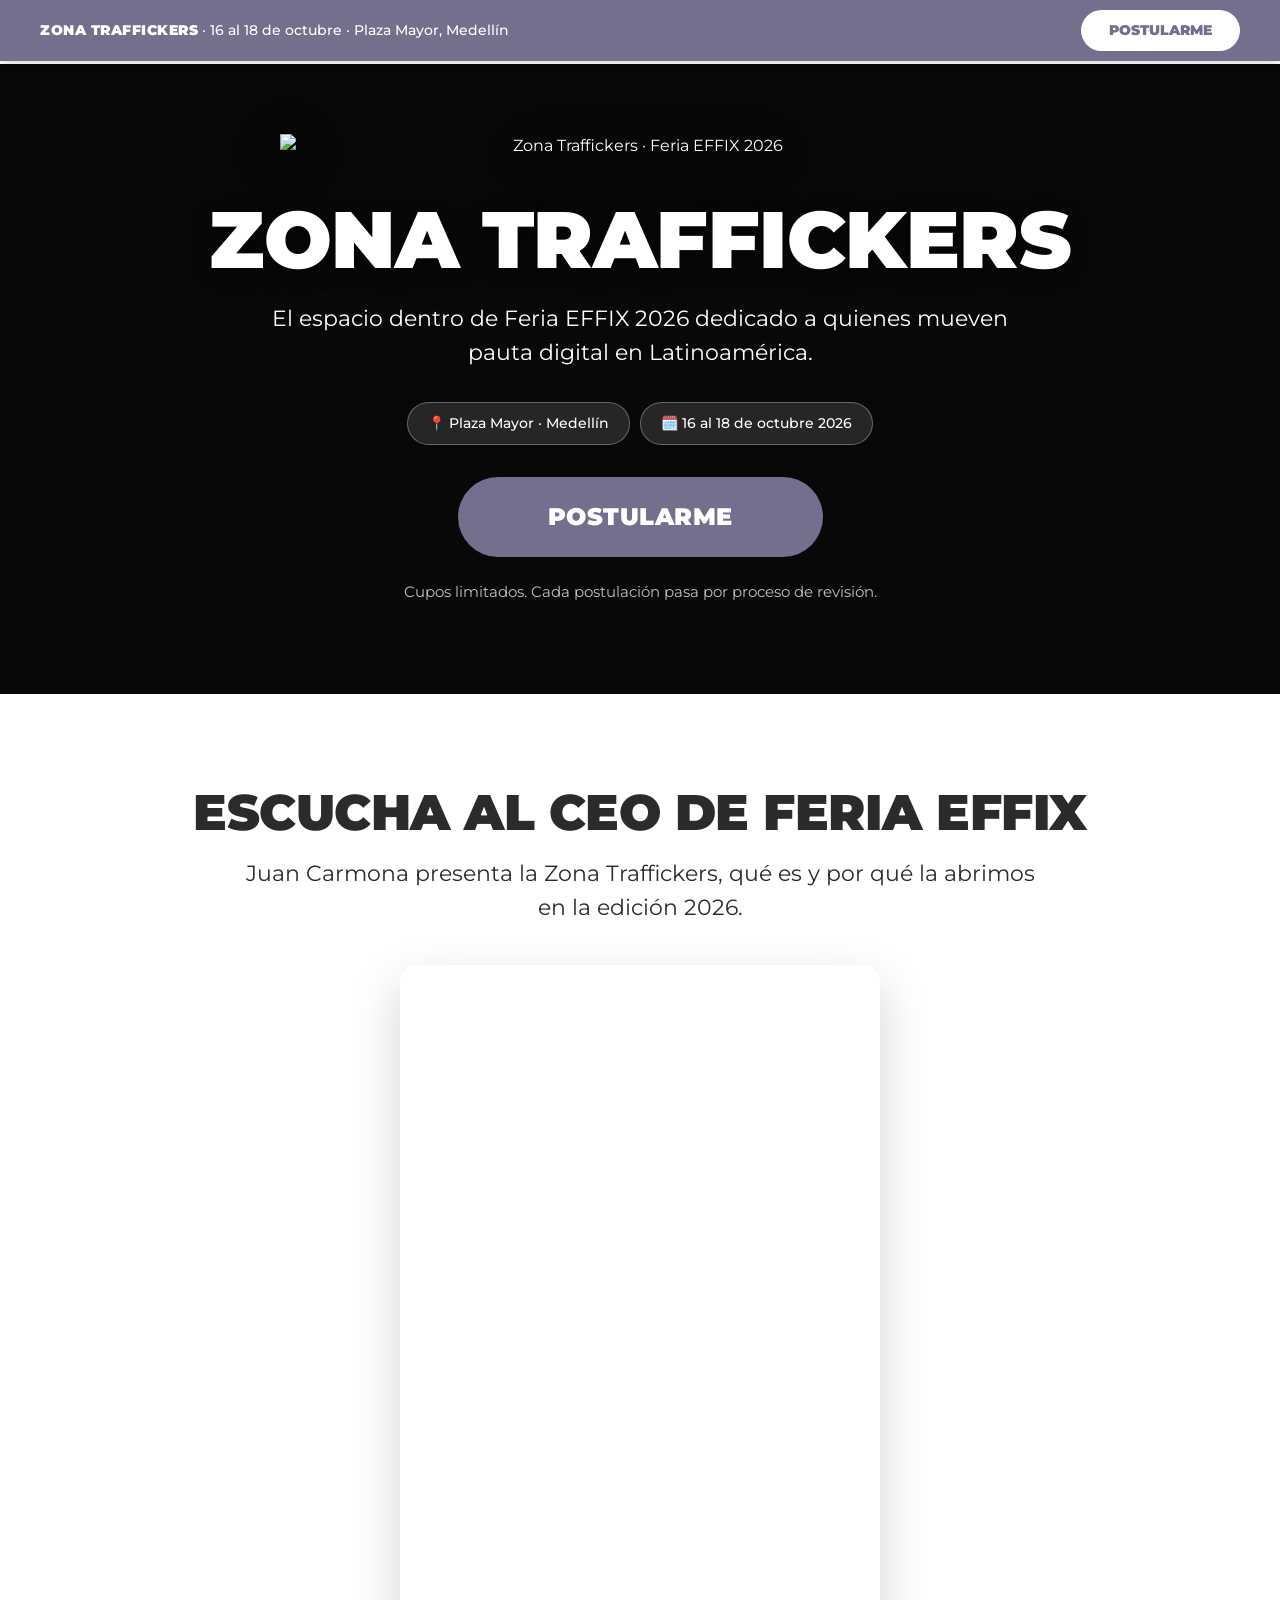
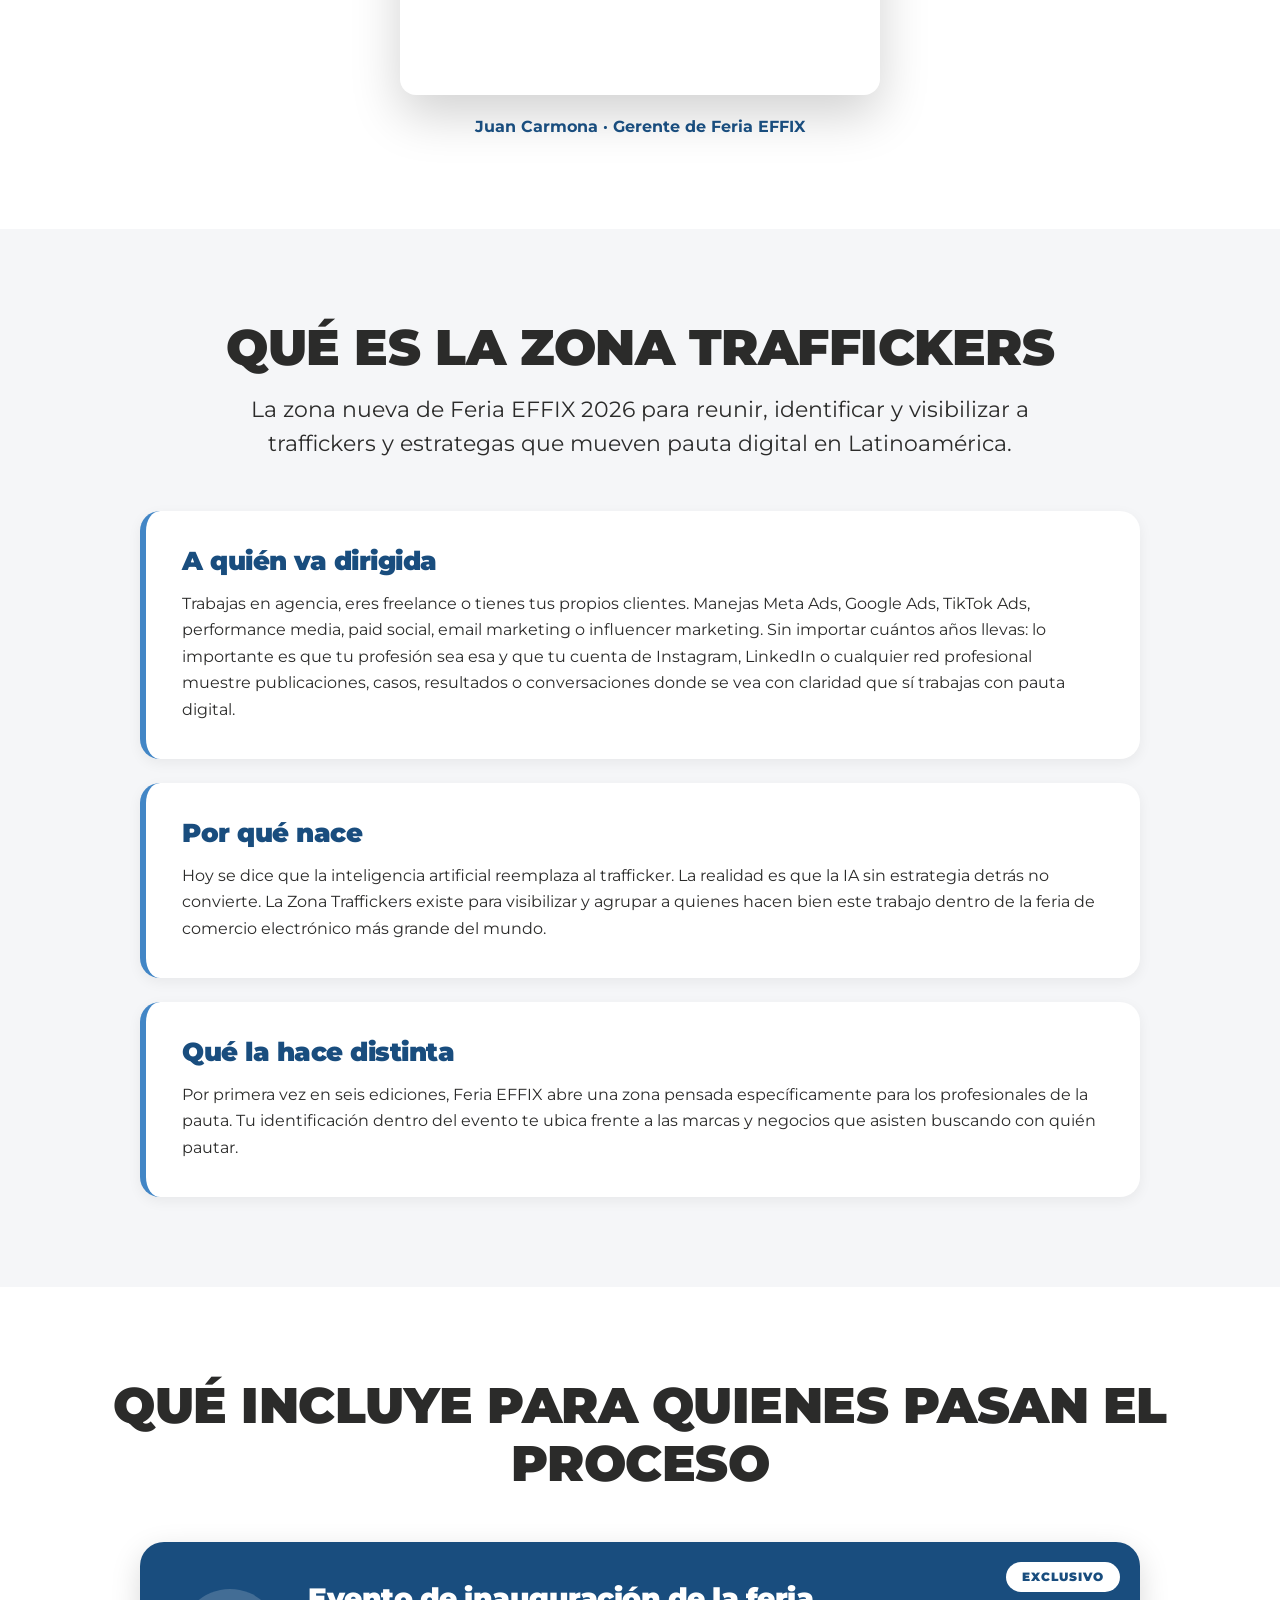
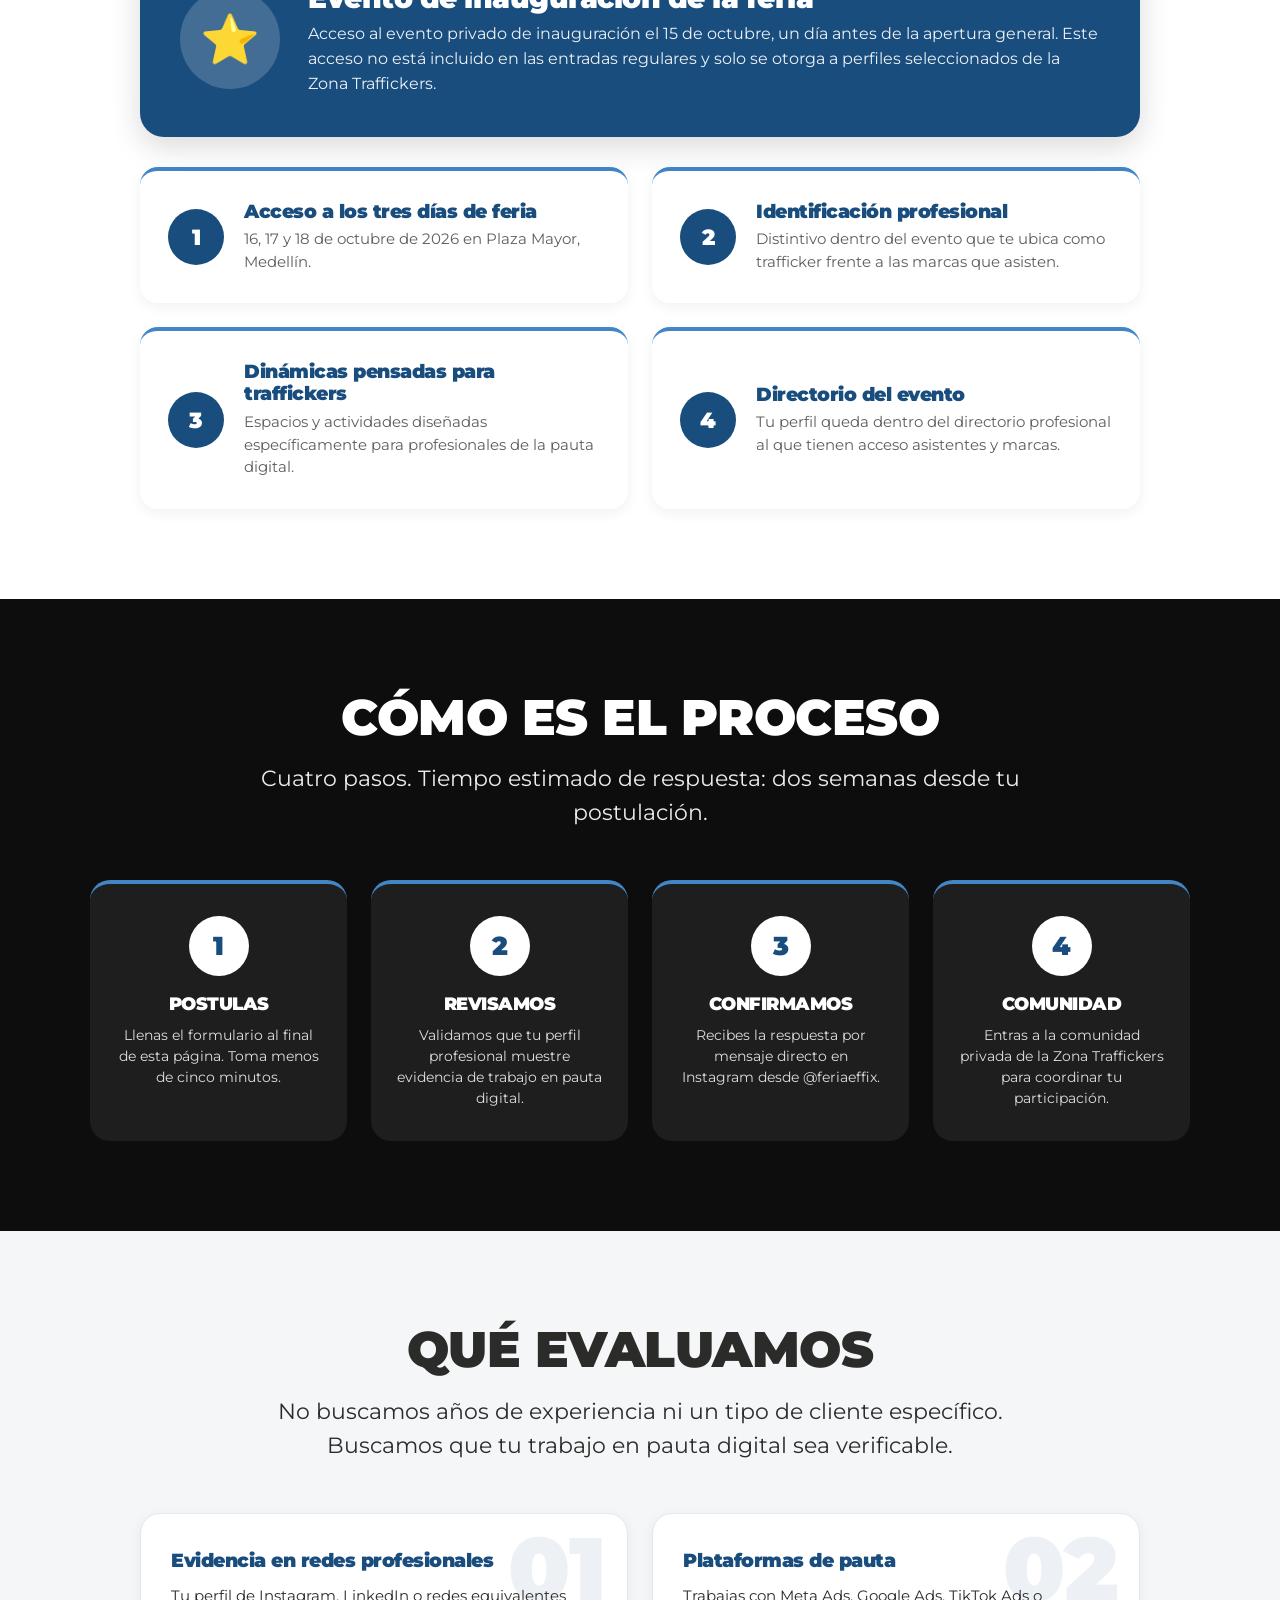
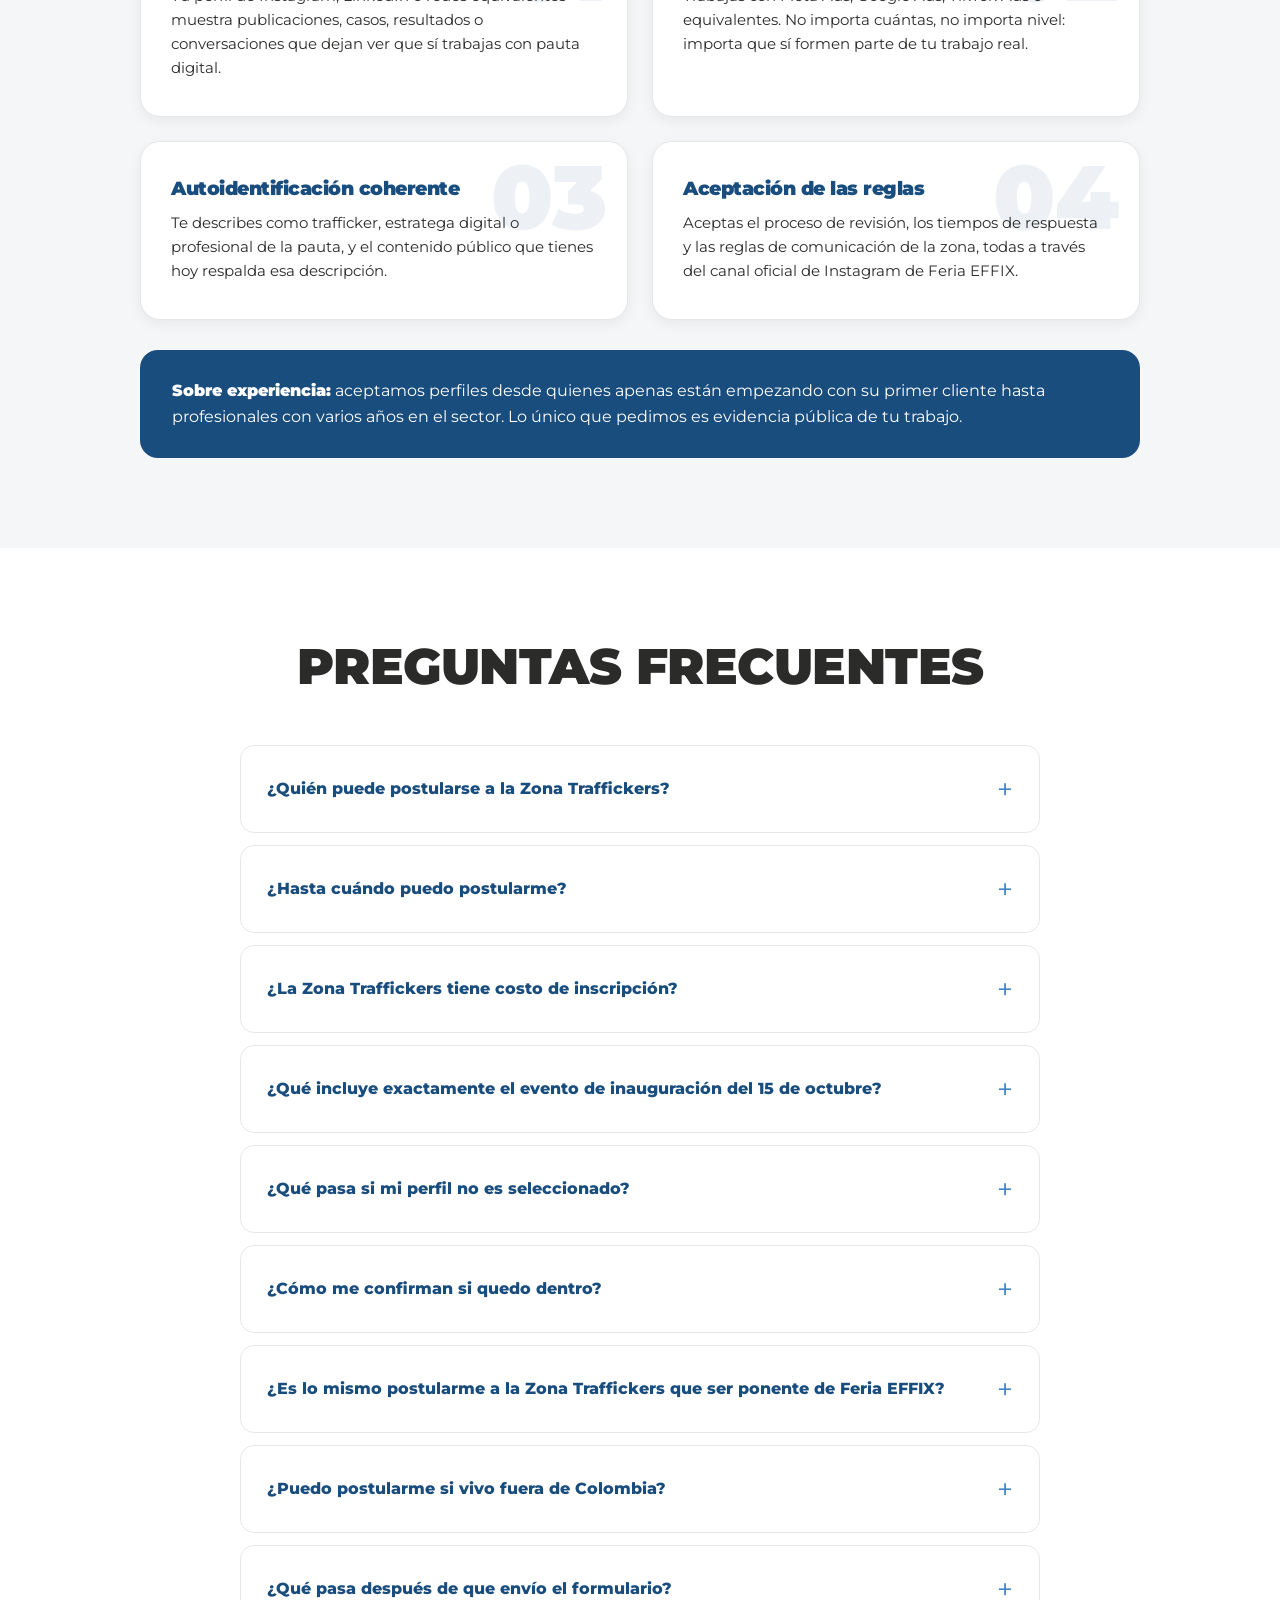
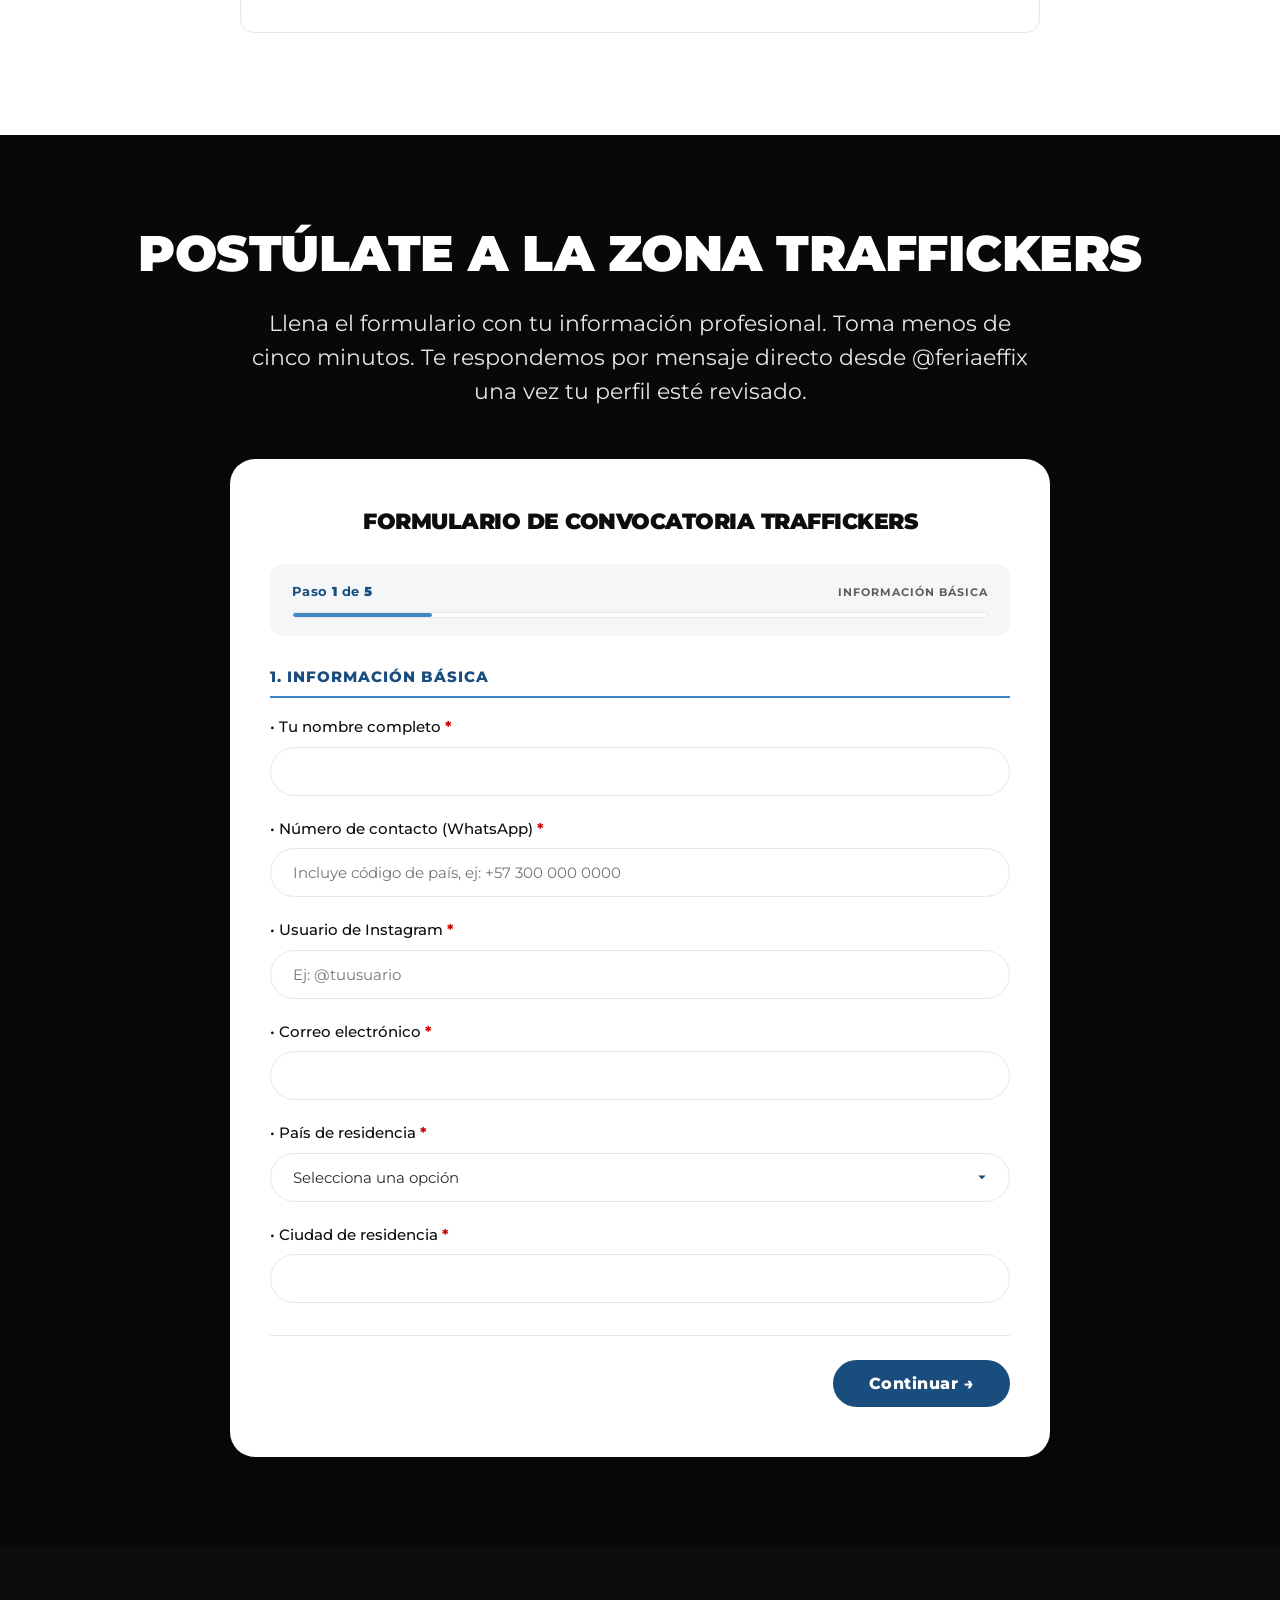
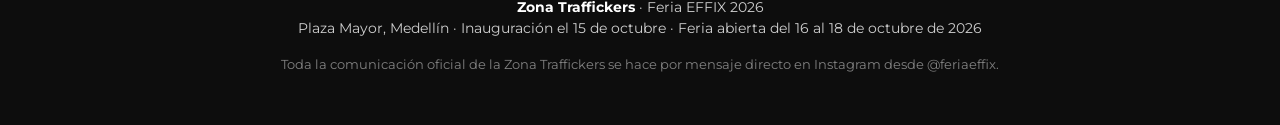
==== commit a473c8c3: "Add files via upload" ====
--- a/landing-zona-traffickers/index.html
+++ b/landing-zona-traffickers/index.html
@@ -1021,7 +1021,6 @@
     <div class="hero-tags">
       <span class="hero-tag">📍 Plaza Mayor · Medellín</span>
       <span class="hero-tag">🗓️ 16 al 18 de octubre 2026</span>
-      <span class="hero-tag">⭐ Inauguración exclusiva el 15 de octubre</span>
     </div>
 
     <a href="#postular" class="btn btn-grande">POSTULARME</a>
